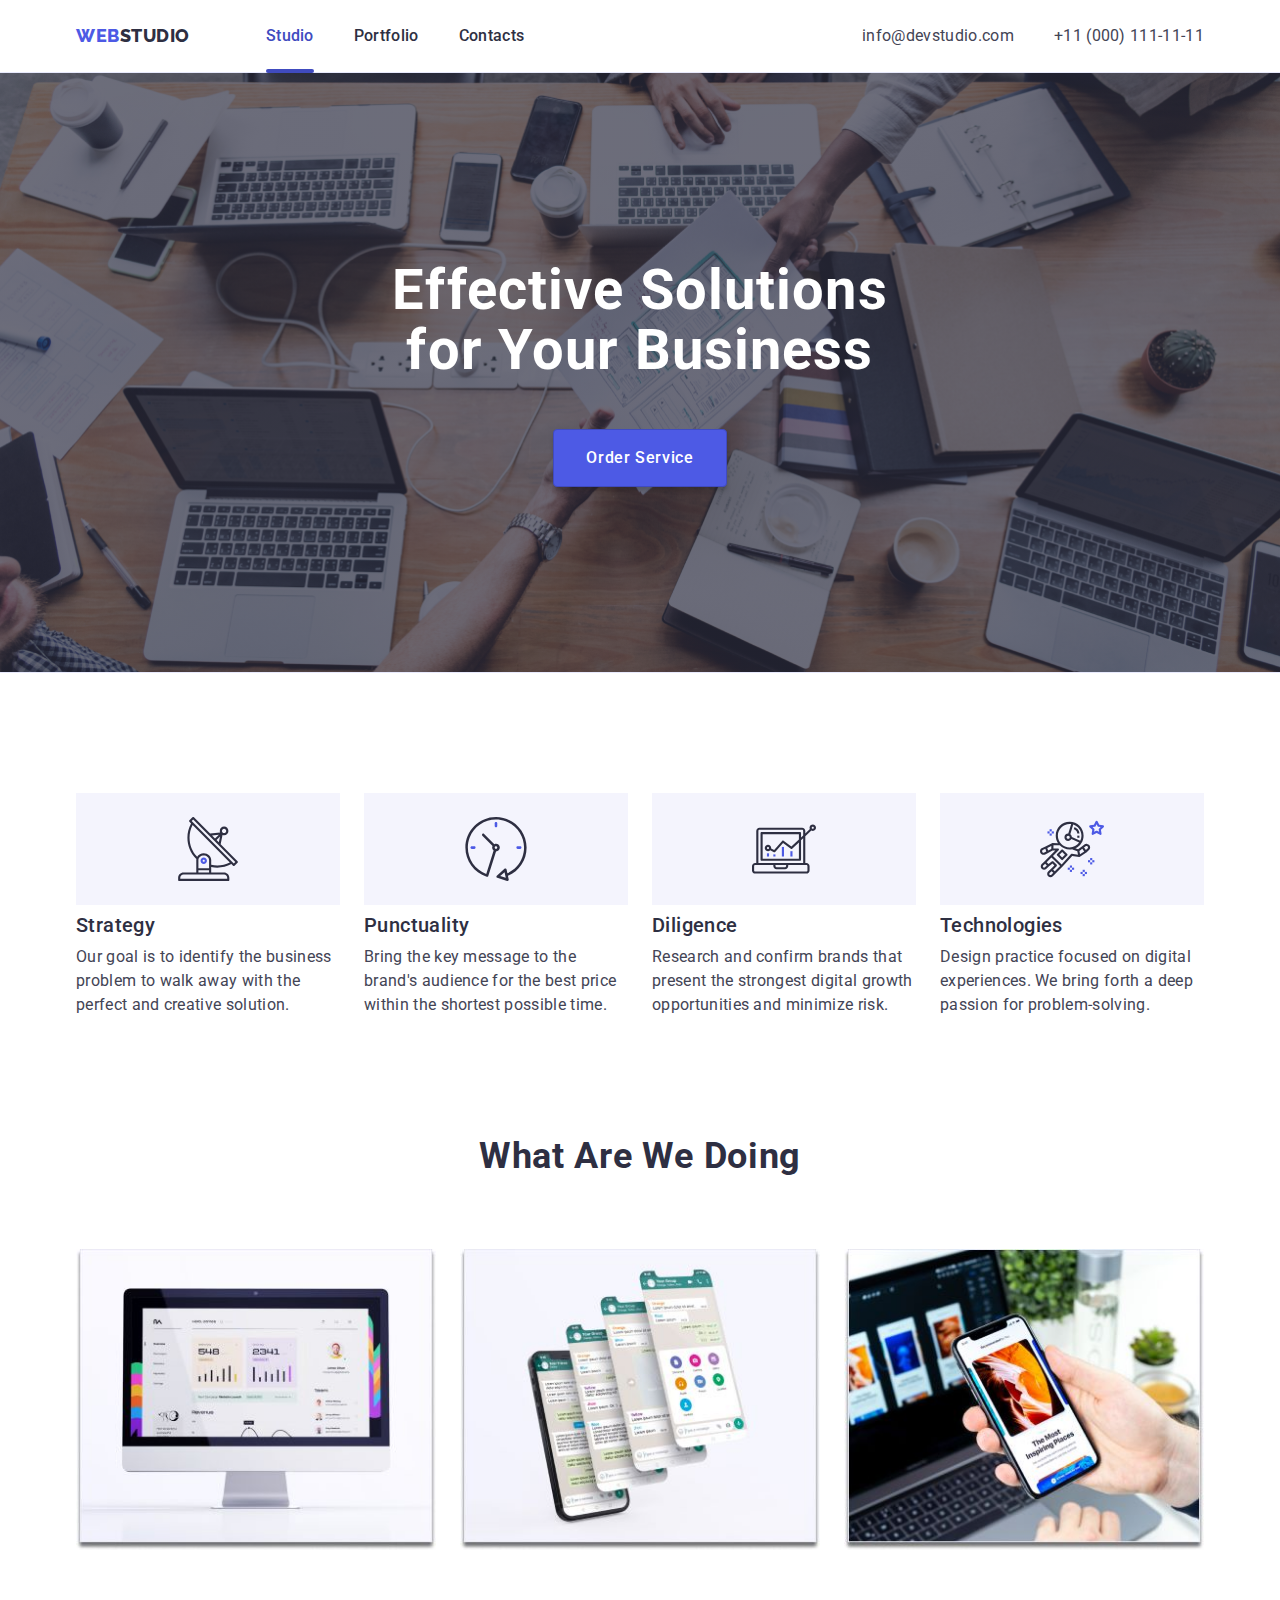
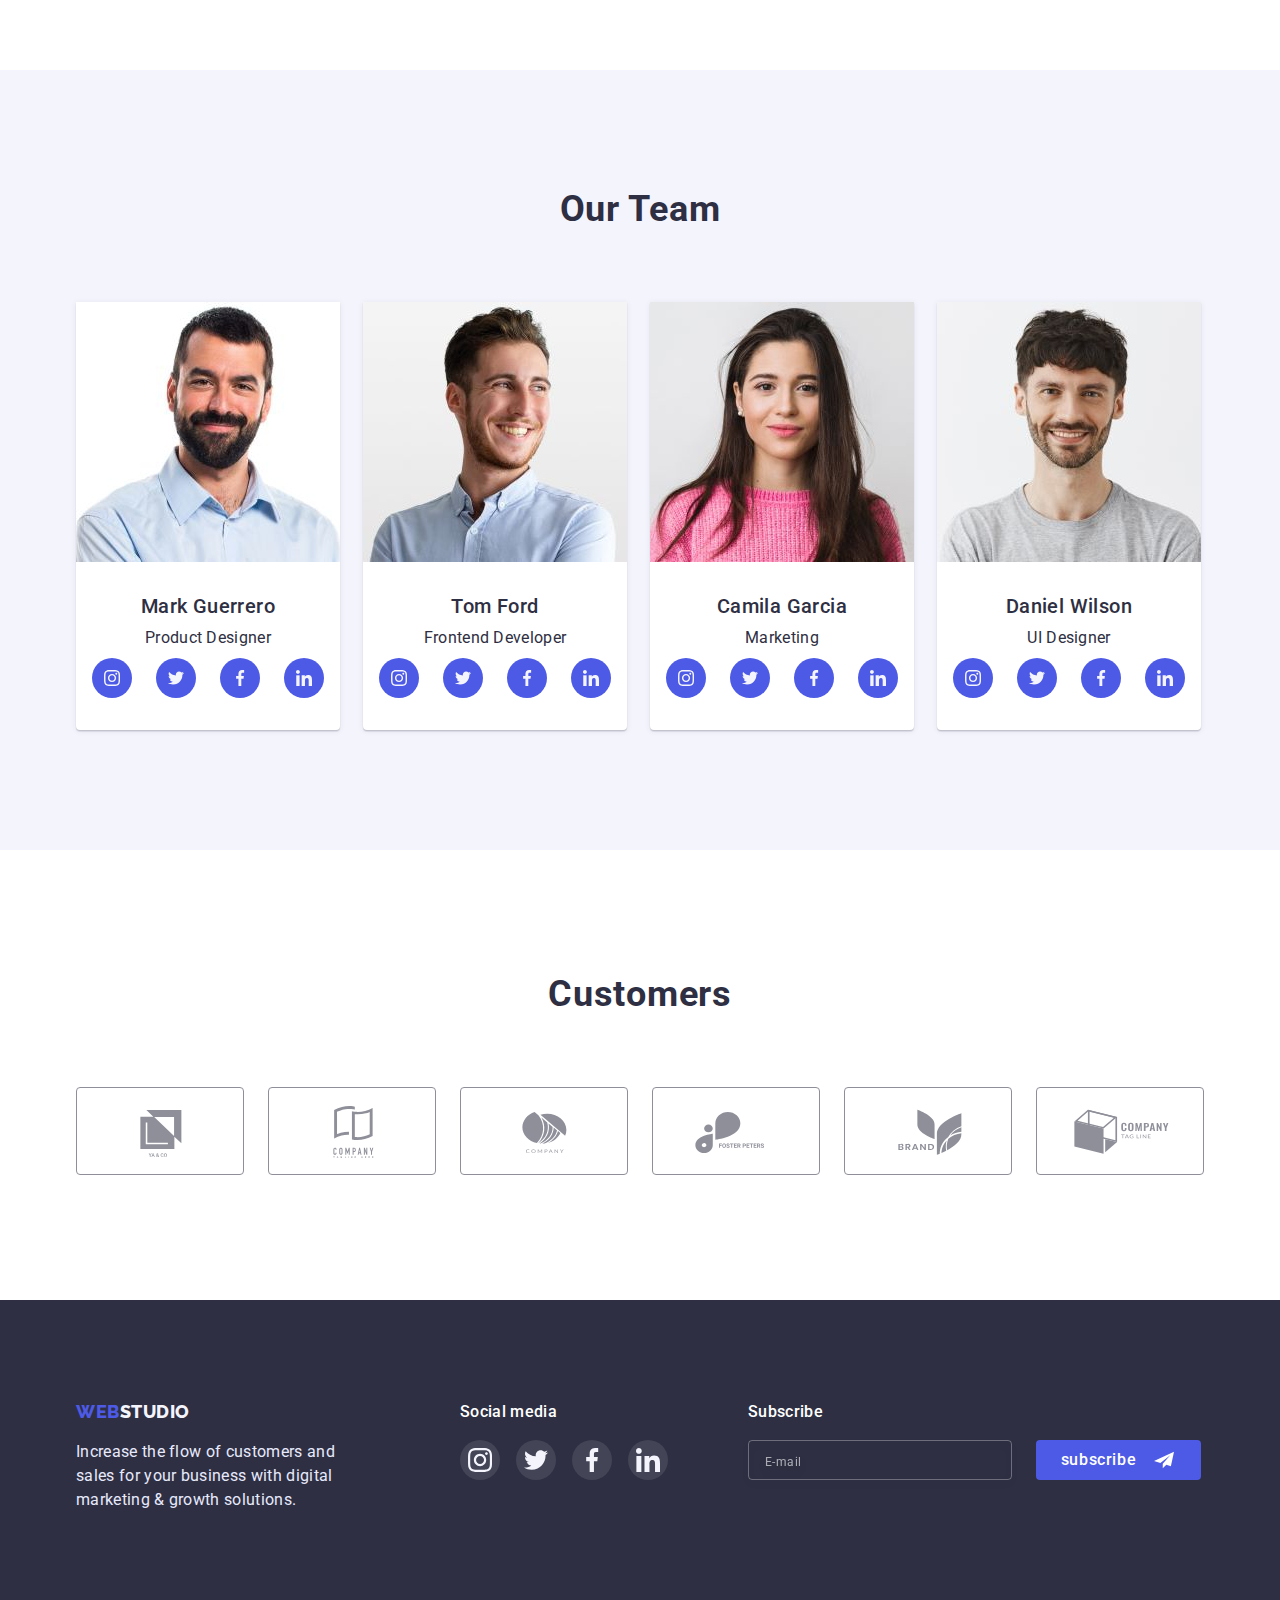
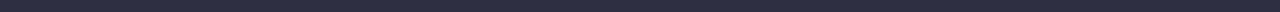
==== index.html @ 66217157 "Initial commit" ====
<!DOCTYPE html>
<html lang="en">
  <head>
    <meta charset="UTF-8" />
    <meta http-equiv="X-UA-Compatible" content="IE=edge" />
    <meta name="viewport" content="width=device-width, initial-scale=1.0" />
    <title>homework3</title>
    <link
      rel="stylesheet"
      href="https://cdn.jsdelivr.net/npm/modern-normalize@1.1.0/modern-normalize.min.css"
    />
    <link rel="preconnect" href="https://fonts.googleapis.com" />
    <link rel="preconnect" href="https://fonts.gstatic.com" crossorigin />
    <link
      href="https://fonts.googleapis.com/css2?family=Raleway:wght@800&family=Roboto:wght@400;500;700;900&display=swap"
      rel="stylesheet"
    />
    <link rel="stylesheet" href="./css/styles.css" />
  </head>
  <body>
    <!-- шапка сторінки  -->
    <header class="header-top">
      <div class="conteiner header-one-conteiner">
        <nav class="heder-navigation">
          <a class="logo logo-light-theme link" href="./index.html"
            ><span class="logotipe">web</span>Studio</a
          >
          <ul class="menu-list list">
            <li class="menu-item">
              <a class="menu-link current link" href="./index.html">Studio</a>
            </li>
            <li class="menu-item">
              <a class="menu-link link" href="./portfolio.html">Portfolio</a>
            </li>
            <li class="menu-item">
              <a class="menu-link link" href="">Contacts</a>
            </li>
          </ul>
        </nav>
        <address class="menu-address">
          <ul class="menu-list-address list">
            <li class="menu-item-address">
              <a class="address-mail link" href="mailto:info@devstudio.com"
                >info@devstudio.com</a
              >
            </li>
            <li class="menu-item-address">
              <a class="address-tel link" href="tel:+110001111111"
                >+11 (000) 111-11-11</a
              >
            </li>
          </ul>
        </address>
      </div>
    </header>

    <main>
      <!-- секция герой -->
      <section class="hero">
        <div class="conteiner">
          <h1 class="title-hero">Effective Solutions for Your Business</h1>
          <button class="hero-btn" type="button" data-modal-open>
            Order Service
          </button>
        </div>
      </section>
      <!-- секция2 -->
      <section class="section-two">
        <div class="conteiner">
          <h2 class="strategy-title">Our Strategy</h2>
          <ul class="menu-list-strategy list">
            <li class="item-strategy">
              <div class="strategy-list-div">
                <svg class="strategy-icon" width="64" height="64">
                  <use
                    class="icon-link"
                    href="./Images/icons.svg#icon-Grou01"
                  ></use>
                </svg>
              </div>

              <h3 class="subtitle">Strategy</h3>
              <p class="strategy-text link">
                Our goal is to identify the business problem to walk away with
                the perfect and creative solution.
              </p>
            </li>

            <li class="item-strategy">
              <div class="strategy-list-div">
                <svg class="strategy-icon" width="64" height="64">
                  <use
                    class="icon-link"
                    href="./Images/icons.svg#icon-clock02"
                  ></use>
                </svg>
              </div>
              <h3 class="subtitle">Punctuality</h3>
              <p class="strategy-text link">
                Bring the key message to the brand's audience for the best price
                within the shortest possible time.
              </p>
            </li>

            <li class="item-strategy">
              <div class="strategy-list-div">
                <svg class="strategy-icon" width="64" height="64">
                  <use
                    class="icon-link"
                    href="./Images/icons.svg#icon-diagram02"
                  ></use>
                </svg>
              </div>
              <h3 class="subtitle">Diligence</h3>
              <p class="strategy-text link">
                Research and confirm brands that present the strongest digital
                growth opportunities and minimize risk.
              </p>
            </li>

            <li class="item-strategy">
              <div class="strategy-list-div">
                <svg class="strategy-icon" width="64" height="64">
                  <use
                    class="icon-link"
                    href="./Images/icons.svg#icon-astronaut02"
                  ></use>
                </svg>
              </div>
              <h3 class="subtitle">Technologies</h3>
              <p class="strategy-text link">
                Design practice focused on digital experiences. We bring forth a
                deep passion for problem-solving.
              </p>
            </li>
          </ul>
        </div>
      </section>
      <!-- секция3 -->
      <section class="section-service">
        <div class="conteiner">
          <h2 class="section-title">What are we doing</h2>
          <ul class="menu-list-doing list">
            <li class="menu-item-doing">
              <img
                src="./Images/images/hw-01/monitor.jpg"
                alt="monitor"
                width="360"
              />
            </li>
            <li class="menu-item-doing">
              <img
                src="./Images/images/hw-01/phone.jpg"
                alt="smartfon"
                width="360"
              />
            </li>
            <li class="menu-item-doing">
              <img
                src="./Images/images/hw-01/monitor-and-hand.jpg"
                alt="noyttelefon"
                width="360"
              />
            </li>
          </ul>
        </div>
      </section>
      <!-- секция4 -->
      <section class="section-team">
        <div class="conteiner">
          <h2 class="secondary-title-team">Our Team</h2>
          <ul class="menu-list-team list">
            <li class="menu-item-team card link">
              <img
                class="photo"
                src="./Images/images/hw-01/Mark-Guerrero.jpg"
                alt="mark"
                width="264"
                height="260"
              />
              <div class="menu-item-team-div">
                <h3 class="photo-name">Mark Guerrero</h3>
                <p class="profile">Product Designer</p>
                <ul class="profile-list list">
                  <li class="profile-list-item">
                    <a class="profile-list-link link" href="">
                      <svg class="profile-list-icon" width="16" height="16">
                        <use href="./Images/icons.svg#icon-instagram-2"></use>
                      </svg>
                    </a>
                  </li>

                  <li class="profile-list-item">
                    <a class="profile-list-link link" href="">
                      <svg class="profile-list-icon" width="16" height="16">
                        <use href="./Images/icons.svg#icon-twitter-1"></use>
                      </svg>
                    </a>
                  </li>

                  <li class="profile-list-item">
                    <a class="profile-list-link link" href="">
                      <svg class="profile-list-icon" width="16" height="16">
                        <use href="./Images/icons.svg#icon-facebook-1"></use>
                      </svg>
                    </a>
                  </li>

                  <li class="profile-list-item">
                    <a class="profile-list-link link" href="">
                      <svg class="profile-list-icon" width="16" height="16">
                        <use href="./Images/icons.svg#icon-linkedin-1"></use>
                      </svg>
                    </a>
                  </li>
                </ul>
              </div>
            </li>

            <li class="menu-item-team card link">
              <img
                class="photo"
                src="./Images/images/hw-01/Tom-Ford.jpg"
                alt="tom"
                width="264"
                height="260"
              />
              <div class="menu-item-team-div">
                <h3 class="photo-name">Tom Ford</h3>
                <p class="profile">Frontend Developer</p>
                <ul class="profile-list list">
                  <li class="profile-list-item">
                    <a class="profile-list-link link" href="">
                      <svg class="profile-list-icon" width="16" height="16">
                        <use href="./Images/icons.svg#icon-instagram-2"></use>
                      </svg>
                    </a>
                  </li>

                  <li class="profile-list-item">
                    <a class="profile-list-link link" href="">
                      <svg class="profile-list-icon" width="16" height="16">
                        <use href="./Images/icons.svg#icon-twitter-1"></use>
                      </svg>
                    </a>
                  </li>

                  <li class="profile-list-item">
                    <a class="profile-list-link link" href="">
                      <svg class="profile-list-icon" width="16" height="16">
                        <use href="./Images/icons.svg#icon-facebook-1"></use>
                      </svg>
                    </a>
                  </li>

                  <li class="profile-list-item">
                    <a class="profile-list-link link" href="">
                      <svg class="profile-list-icon" width="16" height="16">
                        <use href="./Images/icons.svg#icon-linkedin-1"></use>
                      </svg>
                    </a>
                  </li>
                </ul>
              </div>
            </li>

            <li class="menu-item-team card link">
              <img
                class="photo"
                src="./Images/images/hw-01/Camila-Garcia.jpg"
                alt="camila"
                width="264"
                height="260"
              />
              <div class="menu-item-team-div">
                <h3 class="photo-name">Camila Garcia</h3>
                <p class="profile">Marketing</p>
                <ul class="profile-list list">
                  <li class="profile-list-item">
                    <a class="profile-list-link link" href="">
                      <svg class="profile-list-icon" width="16" height="16">
                        <use href="./Images/icons.svg#icon-instagram-2"></use>
                      </svg>
                    </a>
                  </li>

                  <li class="profile-list-item">
                    <a class="profile-list-link link" href="">
                      <svg class="profile-list-icon" width="16" height="16">
                        <use href="./Images/icons.svg#icon-twitter-1"></use>
                      </svg>
                    </a>
                  </li>

                  <li class="profile-list-item">
                    <a class="profile-list-link link" href="">
                      <svg class="profile-list-icon" width="16" height="16">
                        <use href="./Images/icons.svg#icon-facebook-1"></use>
                      </svg>
                    </a>
                  </li>

                  <li class="profile-list-item">
                    <a class="profile-list-link link" href="">
                      <svg class="profile-list-icon" width="16" height="16">
                        <use href="./Images/icons.svg#icon-linkedin-1"></use>
                      </svg>
                    </a>
                  </li>
                </ul>
              </div>
            </li>

            <li class="menu-item-team card link">
              <img
                class="photo"
                src="./Images/images/hw-01/Daniel-Wilson.jpg"
                alt="daniel"
                width="264"
                height="260"
              />
              <div class="menu-item-team-div">
                <h3 class="photo-name">Daniel Wilson</h3>
                <p class="profile">UI Designer</p>
                <ul class="profile-list list">
                  <li class="profile-list-item">
                    <a class="profile-list-link link" href="">
                      <svg class="profile-list-icon" width="16" height="16">
                        <use href="./Images/icons.svg#icon-instagram-2"></use>
                      </svg>
                    </a>
                  </li>

                  <li class="profile-list-item">
                    <a class="profile-list-link link" href="">
                      <svg class="profile-list-icon" width="16" height="16">
                        <use href="./Images/icons.svg#icon-twitter-1"></use>
                      </svg>
                    </a>
                  </li>

                  <li class="profile-list-item">
                    <a class="profile-list-link link" href="">
                      <svg class="profile-list-icon" width="16" height="16">
                        <use href="./Images/icons.svg#icon-facebook-1"></use>
                      </svg>
                    </a>
                  </li>

                  <li class="profile-list-item">
                    <a class="profile-list-link link" href="">
                      <svg class="profile-list-icon" width="16" height="16">
                        <use href="./Images/icons.svg#icon-linkedin-1"></use>
                      </svg>
                    </a>
                  </li>
                </ul>
              </div>
            </li>
          </ul>
        </div>
      </section>
      <!-- section5 -->
      <section class="section-card">
        <div class="conteiner">
          <h2 class="card-title">Customers</h2>
          <ul class="card-list list">
            <li class="card-item">
              <a class="card-link link" href="">
                <svg class="klient-card-link" width="104" height="56">
                  <use href="./Images/icons.svg#icon-logo1"></use>
                </svg>
              </a>
            </li>

            <li class="card-item">
              <a class="card-link link" href="">
                <svg class="klient-card-link" width="104" height="56">
                  <use href="./Images/icons.svg#icon-Logo2"></use>
                </svg>
              </a>
            </li>

            <li class="card-item">
              <a class="card-link link" href="">
                <svg class="klient-card-link" width="104" height="56">
                  <use href="./Images/icons.svg#icon-Logo3"></use>
                </svg>
              </a>
            </li>

            <li class="card-item">
              <a class="card-link link" href="">
                <svg class="klient-card-link" width="104" height="56">
                  <use href="./Images/icons.svg#icon-Logo4"></use>
                </svg>
              </a>
            </li>

            <li class="card-item">
              <a class="card-link link" href="">
                <svg class="klient-card-link" width="104" height="56">
                  <use href="./Images/icons.svg#icon-Logo5"></use>
                </svg>
              </a>
            </li>

            <li class="card-item">
              <a class="card-link link" href="">
                <svg class="klient-card-link" width="104" height="56">
                  <use href="./Images/icons.svg#icon-Logo6"></use>
                </svg>
              </a>
            </li>
          </ul>
        </div>
      </section>
    </main>

    <!-- footer  -->

    <footer class="footer-top">
      <div class="conteiner">
        <div class="footer-menu">
          <div class="footer-logo">
            <a class="logo-f logo-dark-theme link" href="./index.html"
              ><span class="logotipe">web</span>Studio</a
            >
            <p class="footer-text">
              Increase the flow of customers and sales for your business with
              digital marketing & growth solutions.
            </p>
          </div>

          <div class="social-footer">
            <p class="footer-title-text">Social media</p>

            <ul class="footer-list list">
              <li class="footer-list-item">
                <a class="footer-list-link link" href="">
                  <svg class="footer-list-icon" width="24" height="24">
                    <use href="./Images/icons.svg#icon-instagram-2"></use>
                  </svg>
                </a>
              </li>

              <li class="footer-list-item">
                <a class="footer-list-link link" href="">
                  <svg class="footer-list-icon" width="24" height="24">
                    <use href="./Images/icons.svg#icon-twitter-1"></use>
                  </svg>
                </a>
              </li>

              <li class="footer-list-item">
                <a class="footer-list-link link" href="">
                  <svg class="footer-list-icon" width="24" height="24">
                    <use href="./Images/icons.svg#icon-facebook-1"></use>
                  </svg>
                </a>
              </li>

              <li class="footer-list-item">
                <a class="footer-list-link link" href="">
                  <svg class="footer-list-icon" width="24" height="24">
                    <use href="./Images/icons.svg#icon-linkedin-1"></use>
                  </svg>
                </a>
              </li>
            </ul>
          </div>

          <div class="subscribe">
            <p class="subscribe-text">Subscribe</p>

            <form class="footer-form">
              <label class="modal-form-field-footer">
                <input
                  type="text"
                  name="E-mail"
                  class="modal-form-input-footer"
                  required
                  pattern="[a-zA-Z]+"
                  minlength="2"
                  placeholder="E-mail"
                />
              </label>
              <button type="submit" class="subscribe-btn">
                subscribe<span class="modal-form-icon-telegram">
                  <svg class="icon-footer-subscribe" width="24" height="20">
                    <use href="./Images/icons.svg#icon-telegrame"></use>
                  </svg>
                </span>
              </button>
            </form>
          </div>
        </div>
      </div>
    </footer>

    <!-- modal-element  -->

    <div class="backdrop is-hidden" data-modal>
      <div class="modal">
        <button type="button" class="modal-close-btn" data-modal-close>
          <svg class="modal-close-btn-icon" width="8" height="8">
            <use href="./Images/icons.svg#icon-close_24px"></use>
          </svg>
        </button>
        <p class="modal-text-p">
          Leave your contacts and we will call you back
        </p>

        <!-- input  -->

        <form class="modal-form">
          <label class="modal-form-field">
            <span class="modal-span">Name</span>
            <span class="modal-form-input-wrapper">
              <input
                type="text"
                name="user-name"
                class="modal-form-input"
                required
                pattern="[a-zA-Z]+"
                minlength="2"
              />
              <span class="modal-form-icon">
                <svg class="" width="18" height="18">
                  <use href="./Images/icons.svg#icon-one-man"></use>
                </svg>
              </span>
            </span>
          </label>

          <label class="modal-form-field">
            <span class="modal-span">Phone</span>
            <span class="modal-form-input-wrapper">
              <input
                type="tel"
                name="user-phone"
                class="modal-form-input"
                required
                pattern="[0-9]{3}-[0-9]{3}-[0-9]{2}-[0-9]{2}"
                title="xxx-xxx-xx-xx"
              />
              <span class="modal-form-icon-phone">
                <svg class="" width="18" height="24">
                  <use href="./Images/icons.svg#icon-phone"></use>
                </svg>
              </span>
            </span>
          </label>

          <label class="modal-form-field">
            <span class="modal-span">Email</span>
            <span class="modal-form-input-wrapper">
              <input
                type="email"
                class="modal-form-input"
                name="user-mail"
                required
              />
              <span class="modal-form-icon-mail">
                <svg class="" width="18" height="24">
                  <use href="./Images/icons.svg#icon-mail"></use>
                </svg>
              </span>
            </span>
          </label>

          <label class="modal-form-field">
            <span class="modal-span">Comment</span>
            <textarea
              class="modal-message"
              name="user-comment"
              placeholder="Text input"
            ></textarea>
          </label>

          <input
            type="checkbox"
            class="modal-form-check visually-hidden"
            name="user-policy"
            id="user-policy"
          />
          <label class="modal-form-check-desk" for="user-policy"
            >I accept the terms and conditions of the&nbsp;<a
              class="modal-a"
              href="./"
              >Privacy Policy</a
            ></label
          >
          <button type="submit" class="modal-submit-btn">Send</button>
        </form>
      </div>
    </div>
    <script src="./js/modal.js"></script>
  </body>
</html>
---- css/styles.css ----
.link {
    text-decoration: none;
}

ul {
    margin-top: 0;
    margin-right: 0;
    padding-left: 0;
}

img {
    display: block;

}

button {
    cursor: pointer;
}

h1,
h2,
h3,
h4,
p {
    margin-top: 0;
    margin-bottom: 0;
}

:root {
    --navy-color: #404BBF;
    --text-fon-color: #2E2F42;
    --fon-color: #F4F4FD;
    --fon-title: #FFFFFF;
    --color-top: #434455;
    --color-back: #E5E5E5;
    --color-header: #E7E9FC;
    --color-logo: #4D5AE5;
    --color-vector: #8E8F99;
    --color-footer-icon: #31D0AA;
    --transition-duration: 250ms;
    --transition-function: cubic-bezier(0.4, 0, 0.2, 1);



}

.list {
    list-style: none;
}

body {
    font-family: 'Roboto',
        sans-serif;
    color: var(--color-top);
    

}

.conteiner {
    width: 1158px;
    padding-left: 15px;
    padding-right: 15px;
    margin-left: auto;
    margin-right: auto;
    align-items: center;

}

.visually-hidden {
    position: absolute;
    width: 1px;
    height: 1px;
    margin: -1px;
    padding: 0;
    overflow: hidden;
    border: 0;
    clip: rect(0 0 0 0);
}

/* шапка */
.header-top {
    background: var(--fon-title);
    border-bottom: 1px solid var(--color-header);
}

.header-one-conteiner {
    display: flex;
   

}

.heder-navigation .menu-link {
    display: block;
    padding-top: 24px;
    padding-bottom: 24px;
}

.heder-navigation {
    display: flex;

}

.logo {
    font-family: 'Raleway',
        sans-serif;
    font-weight: 800;
    font-size: 18px;
    line-height: 1.33;
    letter-spacing: 0.03em;
    text-transform: uppercase;

    margin-right: 76px;
    padding-top: 24px;
    padding-bottom: 24px;


}

.logo-light-theme {
    color: var(--text-fon-color);
}

.logo-dark-theme {
    color: var(--fon-color);
}

.logotipe {
    color: var(--color-logo);
}

.menu-list {
    display: flex;
    margin-bottom: 0;
    align-items: center;

}

.menu-list .menu-item+.menu-item {
    margin-left: 40px;
}


.menu-link {
    position: relative;
   
    font-weight: 500;
    font-size: 16px;
    line-height: 1.5;
    letter-spacing: 0.02em;
    color: var(--text-fon-color);
    

    transition-property: color;
    transition-duration: var(--transition-duration);
    transition-timing-function: var(--transition-function);
}

.menu-link:hover,
.menu-link:focus {
    color: var(--navy-color);
    
    }

.menu-link.current {
    color: var(--navy-color);
}   

.menu-link::after {
    content:"";
    position: absolute;
    left: 0;
    bottom: -1px;
    display: block;
    width: 100%;
    height: 4px;
    background-color: var(--navy-color);
    border-radius: 2px;
    pointer-events: none;

    opacity: 0;
    transition: opascity 250ms var(--transition-function);
}

.menu-link.current::after {
    opacity: 1;
    
}  

 .current::after {
    content: "";
        position: absolute;
        left: 0;
        bottom: -1px;
        display: block;
        width: 100%;
        height: 4px;
        background-color: var(--navy-color);
        border-radius: 2px;
      
} 



.menu-address {
    font-style: normal;
    color: var(--color-top);
    margin-left: auto;


}

.menu-list-address .menu-item-address+.menu-item-address {
    margin-left: 40px;
}

.menu-list-address {
    display: flex;
    align-items: center;
    margin-bottom: 0;

}

.menu-item-address {
    font-size: 16px;
    line-height: 1.5;
    letter-spacing: 0.02em;
    justify-content: end;

}

.address-mail {
    font-size: 16px;
    line-height: 1.5;
    letter-spacing: 0.02em;
    color: var(--color-top);

    transition-property: color;
        transition-duration: var(--transition-duration);
        transition-timing-function: var(--transition-function);

}

.address-mail:hover,
.address-mail:focus {
    color: var(--navy-color);
   
    }


.menu-address .address-mail {
    display: block;
    padding-top: 24px;
    padding-bottom: 24px;
}

.address-tel {

    font-size: 16px;
    line-height: 1.5;
    letter-spacing: 0.02em;
    color: var(--color-top);

    transition-property: color;
    transition-duration: var(--transition-duration);
    transition-timing-function: var(--transition-function);
}

.menu-address .address-tel {
    display: block;
    padding-top: 24px;
    padding-bottom: 24px;
}

.address-tel:hover,
.address-tel:focus {
    color: var(--navy-color);
    
    }


/* section 1 */
.hero {
    background-color: var(--text-fon-color);
    max-width: 1440px;
    max-height: 600px;
    border-bottom: 1px solid var(--color-header);
    text-align: center;
    padding-top: 188px;
    padding-bottom: 188px;
    margin-left: auto;
    margin-right: auto;
    flex-grow: 1;
    background-image: linear-gradient(rgba(46, 47, 66, 0.7), rgba(46, 47, 66, 0.7)), 
    url(../Images/images/hw-04/backgr.jpg);
    background-size: cover;
    background-position: center;
    background-repeat: no-repeat;
    




}

.title-hero {
    font-size: 56px;
    line-height: 1.07;
    letter-spacing: 0.02em;
    color: var(--fon-title);
    max-width: 496px;
    margin-left: auto;
    margin-right: auto;




}

.hero-btn {
    font-family: 'Roboto',
        sans-serif;
    font-weight: 500;
    font-size: 16px;
    line-height: 1.5;
    letter-spacing: 0.04em;
    color: var(--fon-title);
    background: var(--color-logo);
    padding: 16px 32px;
    margin-top: 48px;
   
    border-radius: 4px;
    border: 1px solid var(--navy-color);
    box-shadow: 0px 4px 4px rgba(0, 0, 0, 0.15);

    transition-property: background-color;
    transition-duration: var(--transition-duration);
    transition-timing-function: var(--transition-function);
}


.hero-btn:hover,
.hero-btn:focus {
    background-color: var(--navy-color);
   
    }


/* section 2     */

.section-two {
    padding-top: 120px;
    padding-bottom: 120px;

}

.strategy-title {
    display: none;
}

.menu-list-strategy {
    display: flex;
    column-gap: 24px;
    margin-bottom: 0;
}

.item-strategy {
    padding: 0px;
    width: 264px;
}

.strategy-list-div {
    display: flex;
    justify-content: center;
    align-items: center;
    
    width: 264px;
    height: 112px;
    background-color: var(--fon-color);

}


.subtitle {
    font-weight: 500;
    font-size: 20px;
    line-height: 1.2;
    letter-spacing: 0.02em;
    color: var(--text-fon-color);
    margin-bottom: 8px;
    margin-top: 8px;

}

.strategy-text {
    font-size: 16px;
    line-height: 1.5;
    letter-spacing: 0.02em;

}

/* section 3 */
.section-service {
    padding-bottom: 120px;
}

.section-title {
    font-size: 36px;
    line-height: 1.11;
    text-align: center;
    letter-spacing: 0.02em;
    text-transform: capitalize;
    color: var(--text-fon-color);
    height: 40px;
    margin-bottom: 72px;
}

.menu-list-doing {
    display: flex;
    flex-wrap: wrap;
    column-gap: 24px;
    margin-bottom: 0;
}

.menu-item-doing {
    flex-basis: calc((100% - 48px) / 3);
}

/* section 4 */


.section-team {
    background: var(--fon-color);
    padding-top: 120px;
    padding-bottom: 120px;
}



.secondary-title-team {
    font-size: 36px;
    line-height: 1.11;
    text-align: center;
    letter-spacing: 0.02em;
    text-transform: capitalize;
    color: var(--text-fon-color);
    margin-bottom: 72px;

}


.menu-list-team {
    display: flex;
    flex-wrap: wrap;
    column-gap: 24px;
    margin-bottom: 0;
}

.menu-item-team {
    background-color: var(--fon-title);
    box-shadow: 0px 1px 6px rgba(46, 47, 66, 0.08), 0px 1px 1px rgba(46, 47, 66, 0.16), 0px 2px 1px rgba(46, 47, 66, 0.08);
    border-radius: 0px 0px 4px 4px;
    flex-basis: calc((100% - 72px) / 4);
}

.card {
    background: var(--fon-title);
    box-shadow: 0px 1px 6px rgba(46, 47, 66, 0.08), 0px 1px 1px rgba(46, 47, 66, 0.16), 0px 2px 1px rgba(46, 47, 66, 0.08);
    border-radius: 0px 0px 4px 4px;
    color: var(--text-fon-color);

}

.photo {
    mix-blend-mode: normal;
    ;

}


.menu-item-team-div {
    padding-top: 32px;
    padding-left: 16px;
    padding-bottom: 32px;
    padding-right: 16px;
    flex-direction: column;
    justify-content: center;
    align-items: center;

}

.photo-name {
    font-weight: 500;
    font-size: 20px;
    line-height: 1.2;
    letter-spacing: 0.02em;
    color: var(--text-fon-color);
    margin-bottom: 8px;
    text-align: center;

}

.profile {
    font-size: 16px;
    line-height: 1.5;
    letter-spacing: 0.02em;
    text-align: center;
    color: var(--text-fon-color);
    margin-bottom: 8px;

}

.profile-list {
    display: flex;
    justify-content: center;
    gap: 24px;
   
}

.profile-list-item {
    justify-content: center;
}

.profile-list-link {
    display: flex;
    justify-content: center;
    align-items: center;
    
        width: 40px;
        height: 40px;
        border-radius: 50%;
        background-color: var(--color-logo);

        transition-property: background-color;
        transition-duration: var(--transition-duration);
        transition-timing-function: var(--transition-function);

}

.profile-list-link:hover,
.profile-list-link:focus {
   
    background-color: var(--navy-color);
    
    }

.profile-list-icon {
    fill: var(--fon-title);
}

/* section 5  */

.section-card {
    padding-top: 125px;
    padding-bottom: 125px;

}

.card-title {
        margin-bottom: 72px;

        font-size: 36px;
        line-height: 1.11;
        text-align: center;
        letter-spacing: 0.02em;
        text-transform: capitalize;
        color: var(--text-fon-color);
}


.card-list {
    display: flex;
    margin-bottom: 0;

   
}

.card-list .card-item+.card-item {
    margin-left: 24px;
    margin-bottom: 0;
}

.card-item {
    width: 168px;
    height: 88px;
}



.card-link {
    display: flex;
    border: 1px solid var(--color-vector);
    border-radius: 4px;
    justify-content: center;
    align-items: center;
    width: 100%;
    height: 100%;

    transition-property: border-color;
    transition-duration: var(--transition-duration);
    transition-timing-function: var(--transition-function);
  

   
}

.card-link:hover,
.card-link:focus {
    outline: none;
    border-color: var(--navy-color);
    
}


.klient-card-link {
    fill: var(--color-vector) ;

    transition-property: fill;
    transition-duration: var(--transition-duration);
    transition-timing-function: var(--transition-function);
}

.card-link:is(:hover, :focus) .klient-card-link{
    fill: var(--navy-color);
    
    }






/* footer  */


.footer-top {
    background: var(--text-fon-color);
    padding-top: 100px;
    padding-bottom: 100px;
}

.footer-menu {
    display: flex;
}

.footer-logo {
    display: block;
    width: 264px;
    margin-right: 120px;

}

.logo-f {
    font-family: 'Raleway',
        sans-serif;
    font-weight: 800;
    font-size: 18px;
    line-height: 1.33;
    letter-spacing: 0.03em;
    text-transform: uppercase;
    margin-bottom: 16px;


}

.footer-text {
    font-size: 16px;
    line-height: 1.5;
    letter-spacing: 0.02em;
    color: var(--color-header);
    margin-top: 16px;

}

.social-footer {
  align-items: baseline;

}


.footer-title-text {
    margin-bottom: 16px;
    color: var(--fon-title);
    font-family: inherit;
        font-weight: 500;
        font-size: 16px;
        line-height: 1.5;
        letter-spacing: 0.02em;
}

.footer-list-link:hover,
.footer-list-link:focus {
    background-color: var(--color-footer-icon);
    
    }




.footer-list {
    display: flex;
    margin-bottom: 0;

}


.footer-list .footer-list-item + .footer-list-item {
    margin-left: 16px;
}

.footer-list-link {
    display: flex;
        justify-content: center;
        align-items: center;
        flex-direction: row;
        background-color: rgba(255, 255, 255, 0.1);
    
        width: 40px;
        height: 40px;
        border-radius: 50%;

        transition-property: background-color;
        transition-duration: var(--transition-duration);
        transition-timing-function: var(--transition-function);
}

.subscribe {
margin-left: 80px;
}

.subscribe-text {
font-family: inherit;
    font-weight: 500;
    font-size: 16px;
    line-height: 1.5;
    letter-spacing: 0.02em;
    color: var(--fon-title);
    margin-bottom: 16px;
}

.footer-form {
    display: flex;
    gap: 24px;
}

.modal-form-input-footer {
    width: 264px;
    height: 40px;
    border: 1px solid rgba(255, 255, 255, 0.3);
    filter: drop-shadow(0px 4px 4px rgba(0, 0, 0, 0.15));
    border-radius: 4px;
    background-color: transparent;
    padding-left: 16px;
    color: var(--fon-title);

}

.modal-form-input-footer:is( :hover, :focus) {
    border-color: var(--color-logo);
}

.modal-form-input-footer::placeholder {
    font-family: inherit;
        font-size: 12px;
        line-height: 2;
        display: flex;
        align-items: center;
        letter-spacing: 0.04em;
        color: rgba(255, 255, 255, 0.6);

}

.subscribe-btn {
    font-family: inherit;
        font-weight: 500;
        font-size: 16px;
        line-height: 1.5;
        width: 165px;
        height: 40px;
        display: flex;
        align-items: center;
        text-align: center;
        justify-content: center;
        letter-spacing: 0.04em;
        color: #FFFFFF;

        background-color: var(--color-logo);
        border-radius: 4px;
        border-color: transparent;
        padding-top: 8px;
        padding-right: 24px;
        padding-bottom: 8px;
        padding-left: 24px;
        gap: 16px;
        

                transition-property: background-color;
                transition-duration: var(--transition-duration);
                transition-timing-function: var(--transition-function);
}

.subscribe-btn:is(:hover, :focus) {
       background-color: var(--navy-color);

}


.icon-footer-subscribe {
    fill: var(--fon-title);
 
}

.modal-form-icon-telegram {
    display: flex;
    justify-content: center;
    align-items: center;
}

/* ==========/* modal  =================== */


.backdrop {
    position: fixed;
    top: 0;
    left: 0;
    z-index: 1000;
    width: 100%;
    height: 100%;
    background-color: rgba(46, 47, 66, 0.4);

  
    
    transition-property: opacity,visibility;
    transition-duration: var(--transition-duration);
    transition-timing-function: var(--transition-function);
}

.backdrop.is-hidden {
    opacity: 0;
    visibility: hidden;
    pointer-events: none;
}

.backdrop.is-hidden .modal{
    transform: translate(-50%, -50%) scale(0)
 
}

.modal {
    position: absolute;
    width: 408px;
    min-height: 576px;
    top: 50%;
    left: 50%;
    transform: translate(-50%, -50%) scale(1);

    padding-top: 72px;
        padding-left: 24px;
        padding-bottom: 24px;
        padding-right: 24px;

    background-color: #FCFCFC;
    box-shadow: 0px 1px 1px rgba(0, 0, 0, 0.14), 0px 1px 3px rgba(0, 0, 0, 0.12), 0px 2px 1px rgba(0, 0, 0, 0.2);
    border-radius: 4px;
   

    transition-property: transform;
    transition-duration: var(--transition-duration);
    transition-timing-function: var(--transition-function);
}


.modal-close-btn {
    position: absolute;
    top: 24px;
    right: 24px;
    display: flex;
    justify-content: center;
    align-items: center;
    width: 24px;
    height: 24px;
    border-radius: 50%;
    
    background-color: var(--color-header);
    border: 1px solid rgba(0, 0, 0, 0.1);
    padding: 0;

    transition-property: background-color;
    transition-duration: var(--transition-duration);
    transition-timing-function: var(--transition-function);
}

.modal-close-btn:hover, 
.modal-close-btn:focus{
    background-color: var(--navy-color);
   
}

.modal-close-btn-icon {
    transition-property: fill;
    transition-duration: var(--transition-duration);
    transition-timing-function: var(--transition-function);
}

.modal-close-btn:hover,
.modal-close-btn:focus .modal-close-btn-icon {
    fill: var(--fon-title);
}


/*===========================modal-form ======================= */
.modal-form {
 
    display: flex;
    flex-direction: column;
}

.modal-form .modal-form-field + .modal-form-field {
    margin-top: 8px;
}

.modal-text-p {
    font-family: inherit;
        font-weight: 500;
        font-size: 16px;
        line-height: 1.5;
        text-align: center;
        letter-spacing: 0.02em;
        color: var(--text-fon-color);
        margin-bottom: 16px;
}

.modal-form-field {
 
}



.modal-span {
    font-family: inherit;
        font-size: 12px;
        display: block;
        line-height: 1.33;
        letter-spacing: 0.04em;
        color: var(--color-vector);
        margin-bottom: 4px;
      
        
}




.modal-form-input {
    width: 100%;
    height: 40px;
    border: 1px solid rgba(33, 33, 33, 0.2);
    border-radius: 4px;
   padding-left: 38px;

    transition-property: border-color;
    transition-duration: var(--transition-duration);
    transition-timing-function: var(--transition-function);

}

.modal-form-input:focus {
    outline: none;
    border-color: var(--color-logo);

    
}



.modal-form-input-wrapper {
    display: block;
    position: relative;
}

.modal-form-icon {
    position: absolute;
    top: 50%;
    left: 0;
    transform: translate(0, -50%);
    display: flex;
    width: 22px;
    height: 24px;
    justify-content: center;
    align-items: center;
    margin-left: 16px;

        transition-property: fill;
        transition-duration: var(--transition-duration);
        transition-timing-function: var(--transition-function);

    
 }


.modal-form-input:focus + .modal-form-icon {
    fill: var(--color-logo);


 }

.modal-form-icon-phone {
    position: absolute;
    top: 50%;
    left: 0;
    transform: translate(0, -50%);
    display: flex;
    justify-content: center;
    align-items: center;
    margin-left: 16px;

        transition-property: fill;
        transition-duration: var(--transition-duration);
        transition-timing-function: var(--transition-function);


}

.modal-form-input:focus+.modal-form-icon-phone {
    fill: var(--color-logo);


}

.modal-form-icon-mail {
    position: absolute;
    top: 50%;
    left: 0;
    transform: translate(0, -50%);
    display: flex;
    justify-content: center;
    align-items: center;
    margin-left: 16px;

        transition-property: fill;
        transition-duration: var(--transition-duration);
        transition-timing-function: var(--transition-function);


}

.modal-form-input:focus+.modal-form-icon-mail {
    fill: var(--color-logo);


}

.modal-message {
    width: 100%;
    height: 120px;
    border: 1px solid rgba(33, 33, 33, 0.2);
    border-radius: 4px;
    padding-left: 16px;
    padding-right: 16px;
    padding-bottom: 8px;
    padding-top: 8px;
    resize: none;

        transition-property: border-color;
        transition-duration: var(--transition-duration);
        transition-timing-function: var(--transition-function);
}

.modal-message::placeholder {
    font-family: inherit;
        font-size: 12px;
        line-height: 1.33;
        letter-spacing: 0.04em;
        color: rgba(117, 117, 117, 0.5);
}

.modal-message:focus {
    outline: none;
    border-color: var(--color-logo);

}

.modal-form-check-desk {
    display: flex;
    align-items: center;
 
    font-family: inherit;
        font-size: 12px;
        line-height: 1.33;
        letter-spacing: 0.04em;
        color: #757575;
        margin-top: 16px;
       
}

.modal-form-check-desk::before {
    display: block;
    content: '';
    width: 16px;
    height: 16px;
    border: 1.25px solid var(--text-fon-color);
    border-radius: 2px;
    cursor: pointer;
    margin-right: 8px;

    transition-property: background-color, background-image;
    transition-duration: var(--transition-duration);
    transition-timing-function: var(--transition-function);


}


.modal-form-check {
        width: 16px;
        height: 16px;
        border: 1.25px solid var(--text-fon-color);
        border-radius: 2px;

}

.modal-form-check:checked + .modal-form-check-desk::before {
    background-color: var(--navy-color);
    background-image: url(../Images/images/hw-06/Vector-galka.svg);
    background-repeat: no-repeat;
    background-position: 50% 50%;
  

}

.modal-form-check:focus +.modal-form-check-desk::before {
    outline: 1.25px solid var(--color-logo);
    border-radius: 2px;


}

.modal-a {
    font-family: inherit;
        font-size: 12px;
        line-height: 1.33;
        letter-spacing: 0.04em;
        text-decoration-line: underline;
        color: var(--color-logo);
        outline: none;
}

.modal-submit-btn {
        font-family: inherit;
        font-weight: 500;
        font-size: 16px;
        line-height: 1.5;
        display: flex;
        align-items: center;
        text-align: center;
        letter-spacing: 0.04em;
        justify-content: center;
        color: var(--fon-title);

        padding-top: 16px;
        padding-left: 32px;
        padding-bottom: 16px;
        padding-right: 32px;

        background: var(--color-logo);
            box-shadow: 0px 4px 4px rgba(0, 0, 0, 0.15);
            border-radius: 4px;
            border-color: transparent;

            width: 169px;
            height: 56px;

            margin-left: auto;
            margin-right: auto;
            margin-top: 24px;

            transition-property: background-color;
            transition-duration: var(--transition-duration);
            transition-timing-function: var(--transition-function);
}

.modal-submit-btn:is(:hover, :focus) {
            background-color: var(--navy-color);
           
}

/* portfolio */

.section-btn-pro {
    padding-top: 96px;
    padding-bottom: 120px;
}

.strategy-title-port {
    display: none;
}

.menu-list-btn {
    display: flex;
    margin-bottom: 72px;
    justify-content: center;
    column-gap: 24px;
}


.text-btn {
    font-family: inherit;
    font-weight: 500;
    font-size: 16px;
    line-height: 1.5;
    letter-spacing: 0.04em;
    color: var(--color-logo);
    padding-top: 12px;
    padding-bottom: 12px;
    padding-right: 24px;
    padding-left: 24px;
    background: var(--fon-color);
    border: 1px solid var(--color-header);
    border-radius: 4px;

    transition-property: background-color, color, box-shadow, border-color;
    transition-duration: var(--transition-duration);
    transition-timing-function: var(--transition-function);

}

.text-btn:hover,
.text-btn:focus {
    outline: none;
    background-color: var(--navy-color);
    color: var(--fon-title);
    box-shadow: 0px 3px 1px rgba(0, 0, 0, 0.1), 0px 2px 1px rgba(0, 0, 0, 0.08), 0px 2px 2px rgba(0, 0, 0, 0.12);
    border-color: transparent;

    
    }




/* section 2 port */

.menu-list-team {
    display: flex;
    column-gap: 23px;
    row-gap: 48px;
}

.menu-item-team-port {
    flex-basis: calc((100% - 48px) / 3);
    background: var(--fon-title);
}

.card-prof:hover,
.card-prof:focus {
    outline: none;
   box-shadow: 0px 1px 6px rgba(46, 47, 66, 0.08), 0px 1px 1px rgba(46, 47, 66, 0.16), 0px 2px 1px rgba(46, 47, 66, 0.08);
  
   
}




.card-prof {
    display: block;
    color: var(--text-fon-color);

    transition-property: box-shadow;
        transition-duration: var(--transition-duration);
        transition-timing-function: var(--transition-function);

}

.card-prof-wrapper {
    position: relative;
    overflow: hidden;
}

.card-prof:is(:hover, :focus) .prof-overlay {
    outline: none;
    transform: translate(0,0);
   
}

.prof-overlay {
    position: absolute;
    top: 0;
    left: 0;
    height: 100%;
    width: 100%;

    font-size: 16px;
    line-height: 1.5;
    letter-spacing: 0.02em;
    padding-top: 40px;
    padding-left: 32px;
    padding-right: 32px;
    background-color: var(--color-logo);
    color: var(--fon-color);
   

    transform: translate(0,100%);
    transition-property: transform;
    transition-duration: var(--transition-duration);
    transition-timing-function: var(--transition-function);
   


}


.port-card {
    padding-top: 32px;
    padding-bottom: 32px;
    padding-left: 15px;
    background: var(--fon-title);
    border: 1px solid var(--color-header);
    border-top: 0;
}

.photo-name-port {
    font-weight: 500;
    font-size: 20px;
    line-height: 1.2;
    letter-spacing: 0.02em;
    color: var(--text-fon-color);
    margin-bottom: 8px;

}

.profile-port {
    font-size: 16px;
    line-height: 1.5;
    letter-spacing: 0.02em;
    color: var(--color-top);
}

.btn-type-pro {
    width: 78px;
    height: 24px;
    font-family: inherit;
    font-weight: 500;
    font-size: 16px;
    line-height: 1.5;
    letter-spacing: 0.04em;
    color: var(--color-logo);

}
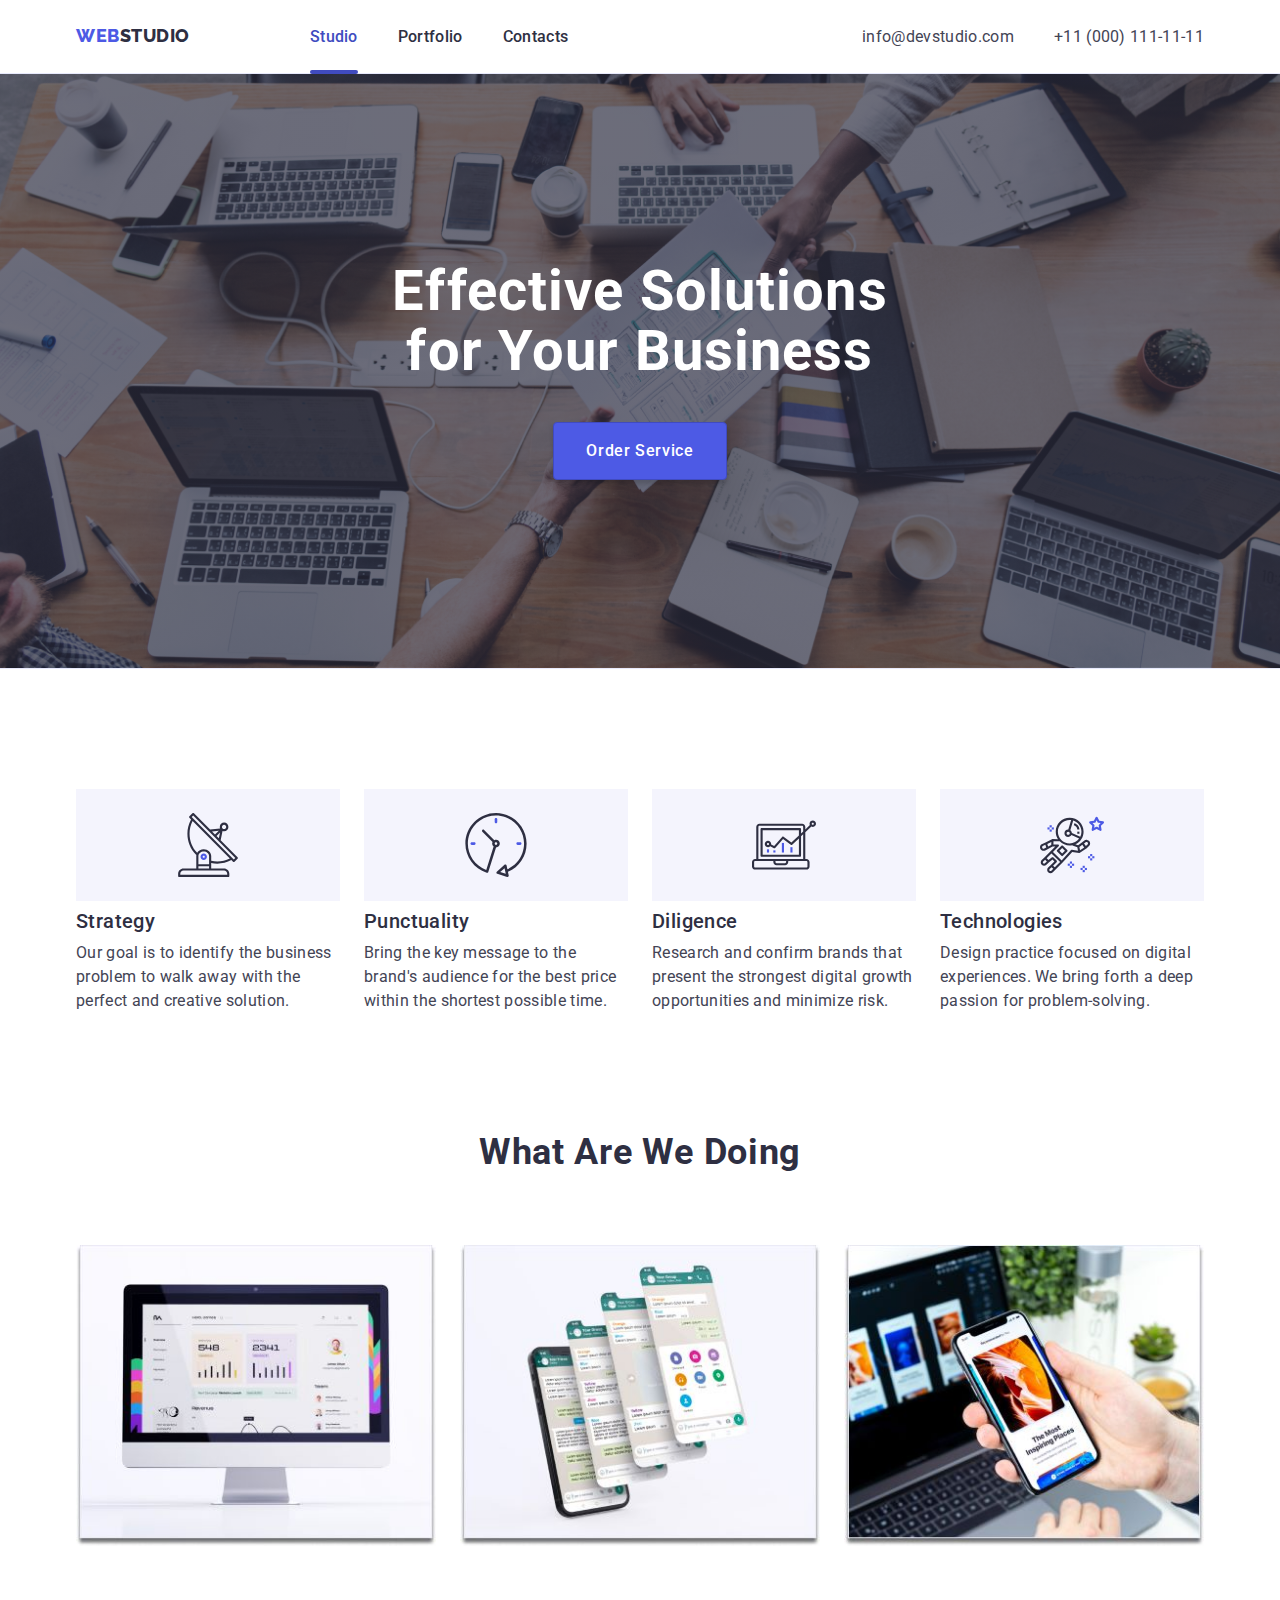
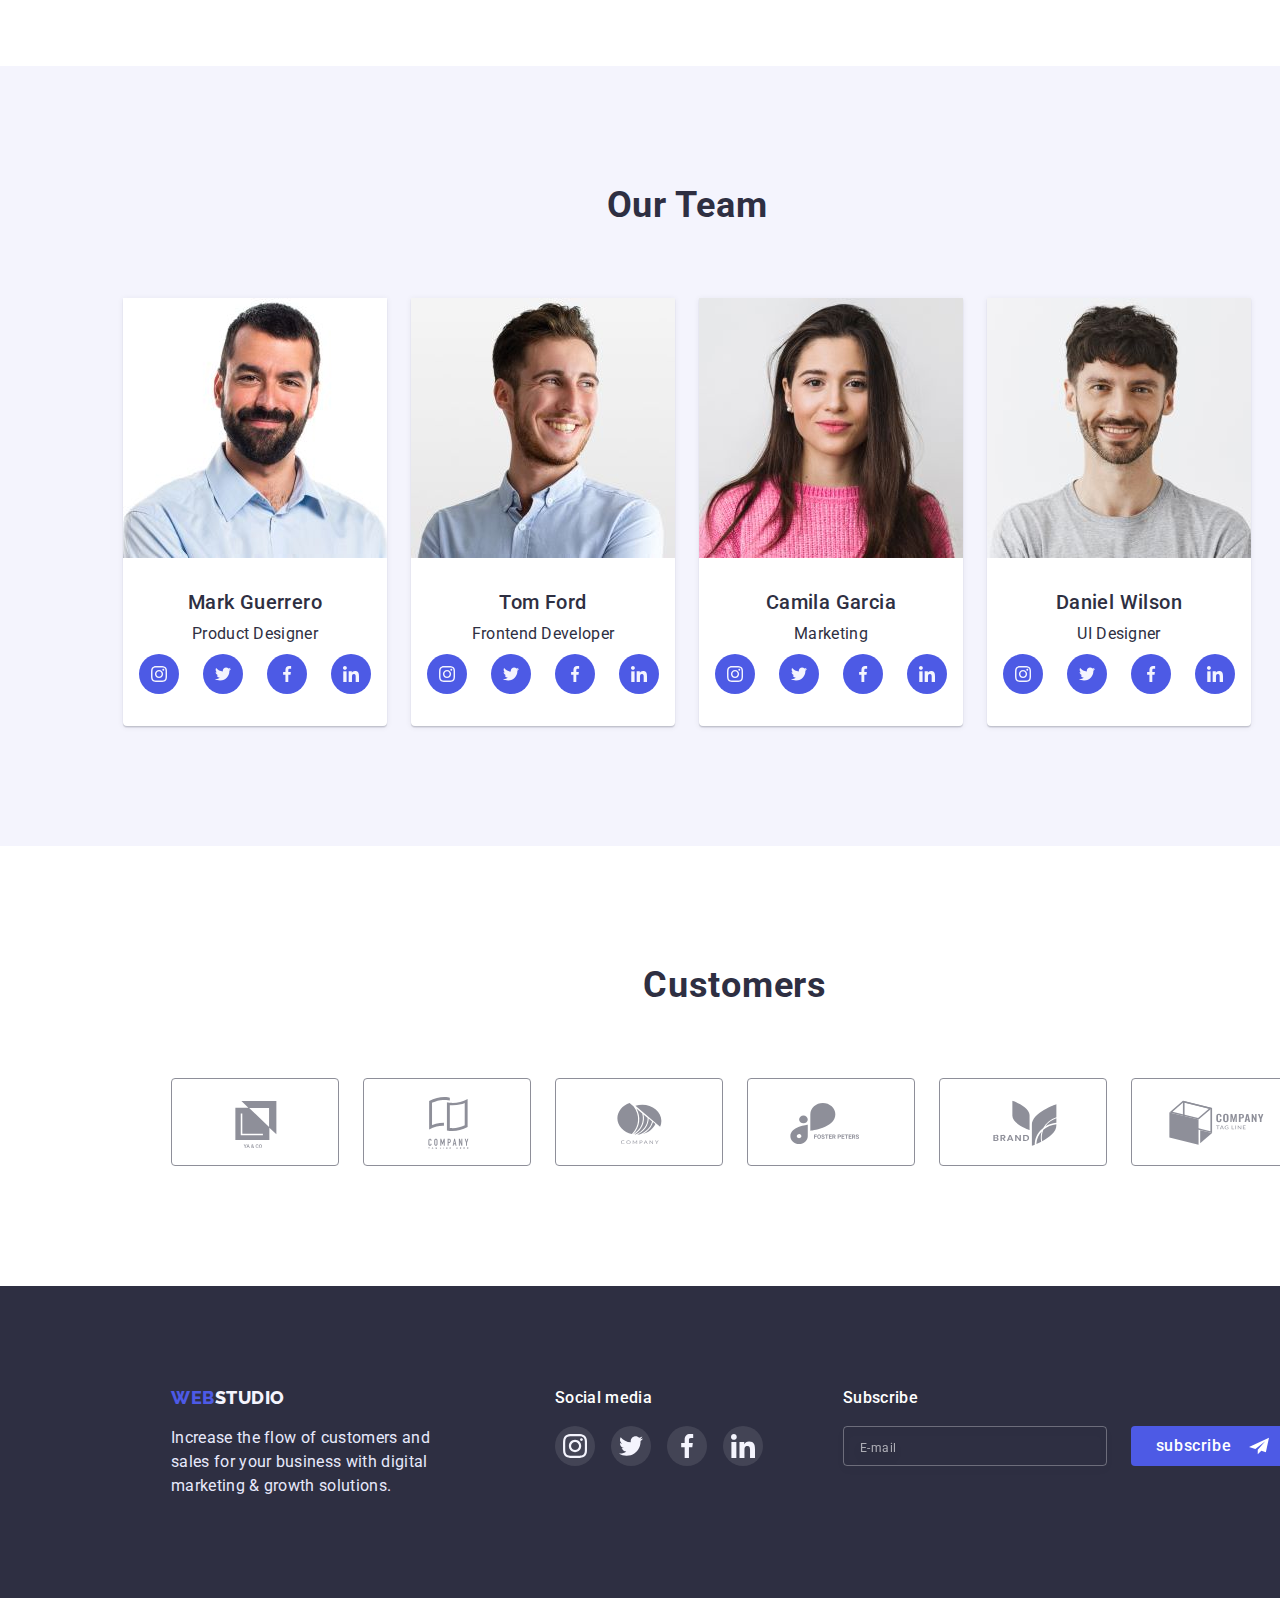
==== commit 5e95932e: "адаптив початок" ====
--- a/index.html
+++ b/index.html
@@ -4,7 +4,7 @@
     <meta charset="UTF-8" />
     <meta http-equiv="X-UA-Compatible" content="IE=edge" />
     <meta name="viewport" content="width=device-width, initial-scale=1.0" />
-    <title>homework3</title>
+    <title>homework7</title>
     <link
       rel="stylesheet"
       href="https://cdn.jsdelivr.net/npm/modern-normalize@1.1.0/modern-normalize.min.css"
@@ -37,6 +37,14 @@
             </li>
           </ul>
         </nav>
+        <button type="button" class="mobile-menu-open js-open-menu">
+          <svg class="mobile-menu-open__icon" width="32" height="22">
+            <use
+              class="icon-burger"
+              href="./Images/icons.svg#menu-hamburger"
+            ></use>
+          </svg>
+        </button>
         <address class="menu-address">
           <ul class="menu-list-address list">
             <li class="menu-item-address">
@@ -51,6 +59,87 @@
             </li>
           </ul>
         </address>
+
+        <!-- mobile-menu -->
+
+        <div class="mobile-menu is-open js-menu-container">
+          <div class="conteiner mobile-menu-conteiner">
+            <button class="mobile-menu-close-btn js-close-menu">
+              <svg class="mobile-menu-close-icon" width="8" height="8">
+                <use
+                  class="icon-close"
+                  href="./Images/icons.svg#icon-close_24px"
+                ></use>
+              </svg>
+            </button>
+
+            <ul class="menu-list-mobile list">
+              <li class="menu-item-mobile">
+                <a class="menu-link-mobile link" href="./index.html">Studio</a>
+              </li>
+
+              <li class="menu-item-mobile">
+                <a class="menu-link-mobile link" href="./portfolio.html"
+                  >Portfolio</a
+                >
+              </li>
+
+              <li class="menu-item-mobile">
+                <a class="menu-link-mobile link" href="">Contacts</a>
+              </li>
+            </ul>
+
+            <ul class="menu-list-address-mobile list">
+              <li class="menu-tel-address-mobile">
+                <a class="address-tel-mobile link" href="tel:+110001111111"
+                  >+11 (000) 111-11-11</a
+                >
+              </li>
+
+              <li class="menu-item-address-mobile">
+                <a
+                  class="address-mail-mobile link"
+                  href="mailto:info@devstudio.com"
+                  >info@devstudio.com</a
+                >
+              </li>
+            </ul>
+
+            <ul class="profile-list mobile list">
+              <li class="profile-list-item mobile">
+                <a class="profile-list-link link" href="">
+                  <svg class="profile-list-icon" width="16" height="16">
+                    <use href="./Images/icons.svg#icon-instagram-2"></use>
+                  </svg>
+                </a>
+              </li>
+
+              <li class="profile-list-item mobile">
+                <a class="profile-list-link link" href="">
+                  <svg class="profile-list-icon" width="16" height="16">
+                    <use href="./Images/icons.svg#icon-twitter-1"></use>
+                  </svg>
+                </a>
+              </li>
+
+              <li class="profile-list-item mobile">
+                <a class="profile-list-link link" href="">
+                  <svg class="profile-list-icon" width="16" height="16">
+                    <use href="./Images/icons.svg#icon-facebook-1"></use>
+                  </svg>
+                </a>
+              </li>
+
+              <li class="profile-list-item mobile">
+                <a class="profile-list-link link" href="">
+                  <svg class="profile-list-icon" width="16" height="16">
+                    <use href="./Images/icons.svg#icon-linkedin-1"></use>
+                  </svg>
+                </a>
+              </li>
+            </ul>
+          </div>
+        </div>
       </div>
     </header>
 
@@ -142,25 +231,44 @@
           <h2 class="section-title">What are we doing</h2>
           <ul class="menu-list-doing list">
             <li class="menu-item-doing">
-              <img
-                src="./Images/images/hw-01/monitor.jpg"
-                alt="monitor"
-                width="360"
-              />
+              <picture>
+                <source
+                  srcset="./Images/images/desktop/monitor@2x.jpg 2x"
+                  media="(min-wigth: 1200px)"
+                />
+
+                <img
+                  src="./Images/images/hw-01/monitor.jpg"
+                  alt="monitor"
+                  width="360"
+                />
+              </picture>
             </li>
             <li class="menu-item-doing">
-              <img
-                src="./Images/images/hw-01/phone.jpg"
-                alt="smartfon"
-                width="360"
-              />
+              <picture>
+                <source
+                  srcset="./Images/images/desktop/phons@2x.jpg 2x"
+                  media="(min-wigth: 1200px)"
+                />
+                <img
+                  src="./Images/images/hw-01/phone.jpg"
+                  alt="smartfon"
+                  width="360"
+                />
+              </picture>
             </li>
             <li class="menu-item-doing">
-              <img
-                src="./Images/images/hw-01/monitor-and-hand.jpg"
-                alt="noyttelefon"
-                width="360"
-              />
+              <picture>
+                <source
+                  srcset="./Images/images/desktop/hand-and-tel@2x.jpg 2x"
+                  media="(min-wigth: 1200px)"
+                />
+                <img
+                  src="./Images/images/hw-01/monitor-and-hand.jpg"
+                  alt="noyttelefon"
+                  width="360"
+                />
+              </picture>
             </li>
           </ul>
         </div>
@@ -171,13 +279,39 @@
           <h2 class="secondary-title-team">Our Team</h2>
           <ul class="menu-list-team list">
             <li class="menu-item-team card link">
-              <img
-                class="photo"
-                src="./Images/images/hw-01/Mark-Guerrero.jpg"
-                alt="mark"
-                width="264"
-                height="260"
-              />
+              <picture>
+                <source
+                  srcset="./Images/images/desktop/mark@2x.jpg 2x"
+                  media="(min-wigth: 1200px)"
+                />
+
+                <source
+                  srcset="
+                    ./Images/images/tablet/mark-tablet.jpg    1x,
+                    ./Images/images/tablet/mark-tablet@2x.jpg 2x
+                  "
+                  media="(min-wigth: 768px)"
+                  sizes="264px"
+                />
+
+                <source
+                  srcset="
+                    ./Images/images/mobile/mark-mobile.jpg    1x,
+                    ./Images/images/mobile/mark-mobile@2x.jpg 2x
+                  "
+                  media="(max-wigth: 767px)"
+                  sizes="264px"
+                />
+
+                <img
+                  class="photo"
+                  src="./Images/images/hw-01/Mark-Guerrero.jpg"
+                  alt="mark"
+                  width="264"
+                  height="260"
+                />
+              </picture>
+
               <div class="menu-item-team-div">
                 <h3 class="photo-name">Mark Guerrero</h3>
                 <p class="profile">Product Designer</p>
@@ -218,13 +352,37 @@
             </li>
 
             <li class="menu-item-team card link">
-              <img
-                class="photo"
-                src="./Images/images/hw-01/Tom-Ford.jpg"
-                alt="tom"
-                width="264"
-                height="260"
-              />
+              <picture>
+                <source
+                  srcset="./Images/images/desktop/tom@2x.jpg 2x"
+                  media="(min-wigth: 1200px)"
+                />
+
+                <source
+                  srcset="
+                    ./Images/images/tablet/tom-tablet.jpg    1x,
+                    ./Images/images/tablet/tom-tablet@2x.jpg 2x
+                  "
+                  media="(min-wigth: 768px)"
+                />
+
+                <source
+                  srcset="
+                    ./Images/images/mobile/tom-mobile.jpg    1x,
+                    ./Images/images/mobile/tom-mobile@2x.jpg 2x
+                  "
+                  media="(max-wigth: 767px)"
+                />
+
+                <img
+                  class="photo"
+                  src="./Images/images/hw-01/Tom-Ford.jpg"
+                  alt="tom"
+                  width="264"
+                  height="260"
+                />
+              </picture>
+
               <div class="menu-item-team-div">
                 <h3 class="photo-name">Tom Ford</h3>
                 <p class="profile">Frontend Developer</p>
@@ -265,13 +423,37 @@
             </li>
 
             <li class="menu-item-team card link">
-              <img
-                class="photo"
-                src="./Images/images/hw-01/Camila-Garcia.jpg"
-                alt="camila"
-                width="264"
-                height="260"
-              />
+              <picture>
+                <source
+                  srcset="./Images/images/desktop/camila@2x.jpg 2x"
+                  media="(min-wigth: 1200px)"
+                />
+
+                <source
+                  srcset="
+                    ./Images/images/tablet/camila-tablet.jpg    1x,
+                    ./Images/images/tablet/camila-tablet@2x.jpg 2x
+                  "
+                  media="(min-wigth: 768px)"
+                />
+
+                <source
+                  srcset="
+                    ./Images/images/mobile/camila-mobile.jpg    1x,
+                    ./Images/images/mobile/camila-mobile@2x.jpg 2x
+                  "
+                  media="(max-wigth: 767px)"
+                />
+
+                <img
+                  class="photo"
+                  src="./Images/images/hw-01/Camila-Garcia.jpg"
+                  alt="camila"
+                  width="264"
+                  height="260"
+                />
+              </picture>
+
               <div class="menu-item-team-div">
                 <h3 class="photo-name">Camila Garcia</h3>
                 <p class="profile">Marketing</p>
@@ -312,13 +494,34 @@
             </li>
 
             <li class="menu-item-team card link">
-              <img
-                class="photo"
-                src="./Images/images/hw-01/Daniel-Wilson.jpg"
-                alt="daniel"
-                width="264"
-                height="260"
-              />
+              <picture>
+                <source
+                  srcset="./Images/images/desktop/daniel@2x.jpg 1x"
+                  media="(min-wigth: 1200px)"
+                />
+                <source
+                  srcset="
+                    ./Images/images/tablet/daniel-tablet.jpg    1x,
+                    ./Images/images/tablet/daniel-tablet@2x.jpg 2x
+                  "
+                  media="(min-wigth: 768px)"
+                />
+                <source
+                  srcset="
+                    ./Images/images/mobile/daniel-mobile.jpg    1x,
+                    ./Images/images/mobile/daniel-mobile@2x.jpg 2x
+                  "
+                  media="(max-wigth: 767px)"
+                />
+                <img
+                  class="photo"
+                  src="./Images/images/hw-01/Daniel-Wilson.jpg"
+                  alt="daniel"
+                  width="264"
+                  height="260"
+                />
+              </picture>
+
               <div class="menu-item-team-div">
                 <h3 class="photo-name">Daniel Wilson</h3>
                 <p class="profile">UI Designer</p>
@@ -422,52 +625,54 @@
     <footer class="footer-top">
       <div class="conteiner">
         <div class="footer-menu">
-          <div class="footer-logo">
-            <a class="logo-f logo-dark-theme link" href="./index.html"
-              ><span class="logotipe">web</span>Studio</a
-            >
-            <p class="footer-text">
-              Increase the flow of customers and sales for your business with
-              digital marketing & growth solutions.
-            </p>
-          </div>
-
-          <div class="social-footer">
-            <p class="footer-title-text">Social media</p>
-
-            <ul class="footer-list list">
-              <li class="footer-list-item">
-                <a class="footer-list-link link" href="">
-                  <svg class="footer-list-icon" width="24" height="24">
-                    <use href="./Images/icons.svg#icon-instagram-2"></use>
-                  </svg>
-                </a>
-              </li>
-
-              <li class="footer-list-item">
-                <a class="footer-list-link link" href="">
-                  <svg class="footer-list-icon" width="24" height="24">
-                    <use href="./Images/icons.svg#icon-twitter-1"></use>
-                  </svg>
-                </a>
-              </li>
-
-              <li class="footer-list-item">
-                <a class="footer-list-link link" href="">
-                  <svg class="footer-list-icon" width="24" height="24">
-                    <use href="./Images/icons.svg#icon-facebook-1"></use>
-                  </svg>
-                </a>
-              </li>
-
-              <li class="footer-list-item">
-                <a class="footer-list-link link" href="">
-                  <svg class="footer-list-icon" width="24" height="24">
-                    <use href="./Images/icons.svg#icon-linkedin-1"></use>
-                  </svg>
-                </a>
-              </li>
-            </ul>
+          <div class="work-div">
+            <div class="footer-logo">
+              <a class="logo-f logo-dark-theme link" href="./index.html"
+                ><span class="logotipe">web</span>Studio</a
+              >
+              <p class="footer-text">
+                Increase the flow of customers and sales for your business with
+                digital marketing & growth solutions.
+              </p>
+            </div>
+
+            <div class="social-footer">
+              <p class="footer-title-text">Social media</p>
+
+              <ul class="footer-list list">
+                <li class="footer-list-item">
+                  <a class="footer-list-link link" href="">
+                    <svg class="footer-list-icon" width="24" height="24">
+                      <use href="./Images/icons.svg#icon-instagram-2"></use>
+                    </svg>
+                  </a>
+                </li>
+
+                <li class="footer-list-item">
+                  <a class="footer-list-link link" href="">
+                    <svg class="footer-list-icon" width="24" height="24">
+                      <use href="./Images/icons.svg#icon-twitter-1"></use>
+                    </svg>
+                  </a>
+                </li>
+
+                <li class="footer-list-item">
+                  <a class="footer-list-link link" href="">
+                    <svg class="footer-list-icon" width="24" height="24">
+                      <use href="./Images/icons.svg#icon-facebook-1"></use>
+                    </svg>
+                  </a>
+                </li>
+
+                <li class="footer-list-item">
+                  <a class="footer-list-link link" href="">
+                    <svg class="footer-list-icon" width="24" height="24">
+                      <use href="./Images/icons.svg#icon-linkedin-1"></use>
+                    </svg>
+                  </a>
+                </li>
+              </ul>
+            </div>
           </div>
 
           <div class="subscribe">
@@ -595,6 +800,7 @@
         </form>
       </div>
     </div>
+    <script src="./js/mobile-menu.js"></script>
     <script src="./js/modal.js"></script>
   </body>
 </html>
--- a/css/styles.css
+++ b/css/styles.css
@@ -52,11 +52,11 @@
     font-family: 'Roboto',
         sans-serif;
     color: var(--color-top);
-    
-
-}
-
-.conteiner {
+
+
+}
+
+/* .conteiner {
     width: 1158px;
     padding-left: 15px;
     padding-right: 15px;
@@ -64,7 +64,35 @@
     margin-right: auto;
     align-items: center;
 
-}
+} */
+.conteiner {
+    padding-left: 15px;
+    padding-right: 15px;
+}
+
+@media screen and (min-width: 428px) {
+    .conteiner {
+        width: 426px;
+        margin-left: auto;
+        margin-right: auto;
+    }
+}
+
+@media screen and (min-width: 768px) {
+    .conteiner {
+        width: 761px;
+
+    }
+}
+
+@media screen and (min-width: 1200px) {
+    .conteiner {
+        width: 1158px;
+
+    }
+}
+
+
 
 .visually-hidden {
     position: absolute;
@@ -78,28 +106,7 @@
 }
 
 /* шапка */
-.header-top {
-    background: var(--fon-title);
-    border-bottom: 1px solid var(--color-header);
-}
-
-.header-one-conteiner {
-    display: flex;
-   
-
-}
-
-.heder-navigation .menu-link {
-    display: block;
-    padding-top: 24px;
-    padding-bottom: 24px;
-}
-
-.heder-navigation {
-    display: flex;
-
-}
-
+/* ++++++++++++++++++++++++++mobile++++++++++++++++++++++++++++++  */
 .logo {
     font-family: 'Raleway',
         sans-serif;
@@ -108,7 +115,7 @@
     line-height: 1.33;
     letter-spacing: 0.03em;
     text-transform: uppercase;
-
+    display: flex;
     margin-right: 76px;
     padding-top: 24px;
     padding-bottom: 24px;
@@ -128,66 +135,244 @@
     color: var(--color-logo);
 }
 
-.menu-list {
-    display: flex;
-    margin-bottom: 0;
-    align-items: center;
-
-}
-
-.menu-list .menu-item+.menu-item {
-    margin-left: 40px;
-}
-
-
-.menu-link {
-    position: relative;
-   
-    font-weight: 500;
-    font-size: 16px;
-    line-height: 1.5;
-    letter-spacing: 0.02em;
-    color: var(--text-fon-color);
-    
-
-    transition-property: color;
-    transition-duration: var(--transition-duration);
-    transition-timing-function: var(--transition-function);
-}
-
-.menu-link:hover,
-.menu-link:focus {
-    color: var(--navy-color);
-    
-    }
-
-.menu-link.current {
-    color: var(--navy-color);
-}   
-
-.menu-link::after {
-    content:"";
-    position: absolute;
-    left: 0;
-    bottom: -1px;
-    display: block;
-    width: 100%;
-    height: 4px;
-    background-color: var(--navy-color);
-    border-radius: 2px;
-    pointer-events: none;
-
-    opacity: 0;
-    transition: opascity 250ms var(--transition-function);
-}
-
-.menu-link.current::after {
-    opacity: 1;
-    
-}  
-
- .current::after {
-    content: "";
+@media screen and (max-width: 767px) {
+    .menu-list {
+        display: none;
+    }
+
+    .menu-address {
+        display: none;
+    }
+
+    .header-top {
+        padding-top: 24px;
+        padding-bottom: 24px;
+        width: 100%;
+    }
+
+    .header-one-conteiner {
+        display: flex;
+        align-items: center;
+        justify-content: space-between;
+
+    }
+
+    .mobile-menu-open {
+        background-color: transparent;
+        border: none;
+        padding: 0;
+        line-height: 0;
+    }
+
+    .mobile-menu {
+        position: fixed;
+        width: 100%;
+        height: 100%;
+        
+        top: 0;
+        left: 0;
+        z-index: 999;
+        background-color: #FFFFFF;
+        box-shadow: 0px 2px 1px rgba(46, 47, 66, 0.08), 0px 1px 1px rgba(46, 47, 66, 0.16), 0px 1px 6px rgba(46, 47, 66, 0.08);
+
+
+        opacity: 1;
+        visibility: visible;
+        pointer-events: auto;
+
+        transition-property: opacity, visibility;
+        transition-duration: var(--transition-duration);
+        transition-timing-function: var(--transition-function);
+    }
+
+    .mobile-menu.is-open {
+        opacity: 0;
+        visibility: hidden;
+        pointer-events: none;
+
+    }
+
+
+
+    .mobile-menu-conteiner {
+        position: relative;
+        padding-top: 80px;
+        padding-bottom: 40px;
+        padding-left: 40px;
+        padding-right: 35px;
+    }
+
+    .mobile-menu-close-btn {
+        position: absolute;
+        display: flex;
+        justify-content: center;
+        align-items: center;
+        top: 24px;
+        right: 15px;
+        z-index: 999;
+        width: 24px;
+        height: 24px;
+        background-color: var(--color-header);
+        border: 1px solid rgba(0, 0, 0, 0.1);
+        border-radius: 50%;
+        padding: 0;
+
+
+    }
+
+    .menu-link-mobile {
+        font-family: inherit;
+        font-weight: 700;
+        font-size: 36px;
+        line-height: 1.11;
+        letter-spacing: 0.02em;
+        text-transform: capitalize;
+        color: var(--text-fon-color);
+
+        transition-property: color;
+        transition-duration: var(--transition-duration);
+        transition-timing-function: var(--transition-function);
+    }
+
+    .menu-link-mobile:is(:hover, :focus) {
+        color: var(--navy-color);
+    }
+
+    .menu-list-address-mobile {
+        margin-bottom: 0;
+        margin-bottom: 48px;
+    }
+
+    .menu-list-mobile .menu-item-mobile+.menu-item-mobile {
+        margin-top: 40px;
+    }
+
+    .menu-list-mobile {
+        margin-bottom: 284px;
+
+    }
+
+    .menu-tel-address-mobile {
+        font-family: inherit;
+        font-weight: 700;
+        font-size: 36px;
+        line-height: 1.11;
+        letter-spacing: 0.02em;
+        text-transform: capitalize;
+        width: 353px;
+        margin-bottom: 40px;
+        color: var(--color-logo);
+    }
+
+    .address-mail-mobile {
+        font-family: inherit;
+        font-weight: 500;
+        font-size: 20px;
+        line-height: 1.2;
+        letter-spacing: 0.02em;
+        color: #434455;
+    }
+
+
+
+
+    .profile-list.mobile.list {
+        column-gap: 56px;
+        margin-bottom: 0;
+    }
+
+    .profile-list-item.mobile {
+        transition-property: color;
+        transition-duration: var(--transition-duration);
+        transition-timing-function: var(--transition-function);
+    }
+
+    .profile-list-item.mobile:is(:hover, :focus) {
+        color: var(--navy-color)
+    }
+
+}
+
+@media screen and (min-width: 768px) {
+    .mobile-menu {
+        display: none;
+    }
+
+    .mobile-menu-open {
+        display: none;
+    }
+}
+
+
+/*==================== Tablet ================*/
+
+@media screen and (min-width: 768px) {
+
+    .header-top {
+        width: 100%;
+        display: flex;
+        background: var(--fon-title);
+        border-bottom: 1px solid var(--color-header);
+        box-shadow: 0px 2px 1px rgba(46, 47, 66, 0.08), 0px 1px 1px rgba(46, 47, 66, 0.16), 0px 1px 6px rgba(46, 47, 66, 0.08);
+    }
+
+    .header-one-conteiner {
+        display: flex;
+        align-items: center;
+        justify-content: space-between;
+
+    }
+
+    .heder-navigation {
+        display: flex;
+        align-items: baseline;
+
+    }
+
+    .heder-navigation .menu-link {
+        display: block;
+        padding-top: 24px;
+        padding-bottom: 24px;
+    }
+
+    .menu-list {
+        display: flex;
+        margin-bottom: 0;
+        align-items: center;
+
+    }
+
+    .menu-list .menu-item+.menu-item {
+        margin-left: 40px;
+    }
+
+    .menu-link {
+        position: relative;
+
+        font-weight: 500;
+        font-size: 16px;
+        line-height: 1.5;
+        letter-spacing: 0.02em;
+        color: var(--text-fon-color);
+
+
+        transition-property: color;
+        transition-duration: var(--transition-duration);
+        transition-timing-function: var(--transition-function);
+    }
+
+    .menu-link:hover,
+    .menu-link:focus {
+        color: var(--navy-color);
+
+    }
+
+    .menu-link.current {
+        color: var(--navy-color);
+    }
+
+    .menu-link::after {
+        content: "";
         position: absolute;
         left: 0;
         bottom: -1px;
@@ -196,129 +381,338 @@
         height: 4px;
         background-color: var(--navy-color);
         border-radius: 2px;
-      
-} 
-
-
-
-.menu-address {
-    font-style: normal;
-    color: var(--color-top);
-    margin-left: auto;
-
-
-}
-
-.menu-list-address .menu-item-address+.menu-item-address {
-    margin-left: 40px;
-}
-
-.menu-list-address {
-    display: flex;
-    align-items: center;
-    margin-bottom: 0;
-
-}
-
-.menu-item-address {
-    font-size: 16px;
-    line-height: 1.5;
-    letter-spacing: 0.02em;
-    justify-content: end;
-
-}
-
-.address-mail {
-    font-size: 16px;
-    line-height: 1.5;
-    letter-spacing: 0.02em;
-    color: var(--color-top);
-
-    transition-property: color;
+        pointer-events: none;
+
+        opacity: 0;
+        transition: opascity 250ms var(--transition-function);
+    }
+
+    .menu-link.current::after {
+        opacity: 1;
+
+    }
+
+    .current::after {
+        content: "";
+        position: absolute;
+        left: 0;
+        bottom: -1px;
+        display: block;
+        width: 100%;
+        height: 4px;
+        background-color: var(--navy-color);
+        border-radius: 2px;
+
+    }
+
+    .menu-address {
+        color: var(--color-top);
+        margin-left: auto;
+
+
+    }
+
+    .menu-item-address {
+        font-family: 'Roboto', sans-serif;
+        font-style: normal;
+        font-weight: 400;
+        font-size: 12px;
+        line-height: 1.17;
+        letter-spacing: 0.04em;
+
+    }
+
+
+    .address-mail {
+        font-size: 12px;
+        line-height: 1.17;
+        letter-spacing: 0.04em;
+        color: var(--color-top);
+
+
+        transition-property: color;
         transition-duration: var(--transition-duration);
         transition-timing-function: var(--transition-function);
 
-}
-
-.address-mail:hover,
-.address-mail:focus {
-    color: var(--navy-color);
-   
-    }
-
-
-.menu-address .address-mail {
-    display: block;
-    padding-top: 24px;
-    padding-bottom: 24px;
-}
-
-.address-tel {
-
-    font-size: 16px;
-    line-height: 1.5;
-    letter-spacing: 0.02em;
-    color: var(--color-top);
-
-    transition-property: color;
-    transition-duration: var(--transition-duration);
-    transition-timing-function: var(--transition-function);
-}
-
-.menu-address .address-tel {
-    display: block;
-    padding-top: 24px;
-    padding-bottom: 24px;
-}
-
-.address-tel:hover,
-.address-tel:focus {
-    color: var(--navy-color);
-    
-    }
-
-
-/* section 1 */
-.hero {
-    background-color: var(--text-fon-color);
-    max-width: 1440px;
-    max-height: 600px;
-    border-bottom: 1px solid var(--color-header);
-    text-align: center;
-    padding-top: 188px;
-    padding-bottom: 188px;
-    margin-left: auto;
-    margin-right: auto;
-    flex-grow: 1;
-    background-image: linear-gradient(rgba(46, 47, 66, 0.7), rgba(46, 47, 66, 0.7)), 
-    url(../Images/images/hw-04/backgr.jpg);
-    background-size: cover;
-    background-position: center;
-    background-repeat: no-repeat;
-    
-
-
-
-
-}
-
-.title-hero {
-    font-size: 56px;
-    line-height: 1.07;
-    letter-spacing: 0.02em;
-    color: var(--fon-title);
-    max-width: 496px;
-    margin-left: auto;
-    margin-right: auto;
-
-
-
-
-}
+    }
+
+    .address-mail:hover,
+    .address-mail:focus {
+        color: var(--navy-color);
+
+    }
+
+    .address-tel {
+        font-size: 12px;
+        line-height: 1.17;
+        letter-spacing: 0.04em;
+        color: var(--color-top);
+
+        transition-property: color;
+        transition-duration: var(--transition-duration);
+        transition-timing-function: var(--transition-function);
+    }
+
+
+    .address-tel:hover,
+    .address-tel:focus {
+        color: var(--navy-color);
+
+    }
+
+    .menu-list-address .menu-item-address+.menu-item-address {
+        margin-top: 6px;
+    }
+
+    .menu-list-address {
+        display: block;
+        align-items: center;
+        margin-bottom: 0;
+
+    }
+
+    .logo {
+        margin-right: 120px;
+    }
+
+    .menu-list {
+        margin-right: 118px;
+    }
+
+}
+
+/* ==========================desktops================ */
+
+
+
+@media screen and (min-width: 1200px) {
+
+    .menu-list-address .menu-item-address+.menu-item-address {
+        margin-left: 40px;
+    }
+
+    .menu-list-address {
+        display: flex;
+        align-items: center;
+        margin-bottom: 0;
+
+    }
+
+    .menu-item-address {
+        font-size: 16px;
+        line-height: 1.5;
+        letter-spacing: 0.02em;
+        justify-content: end;
+
+    }
+
+    .address-mail {
+        font-size: 16px;
+        line-height: 1.5;
+        letter-spacing: 0.02em;
+        color: var(--color-top);
+
+        transition-property: color;
+        transition-duration: var(--transition-duration);
+        transition-timing-function: var(--transition-function);
+
+    }
+
+    .address-mail:hover,
+    .address-mail:focus {
+        color: var(--navy-color);
+
+    }
+
+
+    .menu-address .address-mail {
+        display: block;
+        padding-top: 24px;
+        padding-bottom: 24px;
+    }
+
+    .address-tel {
+
+        font-size: 16px;
+        line-height: 1.5;
+        letter-spacing: 0.02em;
+        color: var(--color-top);
+
+        transition-property: color;
+        transition-duration: var(--transition-duration);
+        transition-timing-function: var(--transition-function);
+    }
+
+    .menu-list-address .menu-item-address+.menu-item-address {
+        margin-top: 0px;
+    }
+
+    .menu-address .address-tel {
+        display: block;
+        padding-top: 24px;
+        padding-bottom: 24px;
+    }
+
+    .address-tel:hover,
+    .address-tel:focus {
+        color: var(--navy-color);
+
+    }
+
+}
+
+
+
+/* =====================section 1=================== */
+
+/* +++++++++++++++++++++++mobile+++++++++++++++++++++  */
+
+@media screen and (max-width: 767px) {
+
+    .hero {
+        padding-top: 112px;
+        padding-bottom: 112px;
+        margin-left: auto;
+        margin-right: auto;
+        background-color: var(--text-fon-color);
+        width: 100%;
+        min-height: 432px;
+        text-align: center;
+        background-image: linear-gradient(rgba(46, 47, 66, 0.7), rgba(46, 47, 66, 0.7)),
+            url(../Images/images/mobile/bg-mobile.jpg);
+        background-size: cover;
+        background-position: center;
+        background-repeat: no-repeat;
+    }
+
+    @media screen and (min-device-pixel-ratio: 2) and (max-width: 767px),
+    screen and (min-resolution: 192dpi) and (max-width: 767px),
+    screen and (min-resolution: 2dppx) and (max-width: 767px) {
+        .hero {
+            background-image: linear-gradient(rgba(46, 47, 66, 0.7), rgba(46, 47, 66, 0.7)), url(../Images/images/mobile/bg-mobile@2x.jpg);
+        }
+    }
+
+
+
+
+    .title-hero {
+        max-width: 320px;
+        font-family: inherit;
+        font-size: 36px;
+        line-height: 1.11;
+        text-align: center;
+        letter-spacing: 0.02em;
+        text-transform: capitalize;
+        color: var(--fon-title);
+        margin-bottom: 72px;
+        margin-left: auto;
+        margin-right: auto;
+    }
+
+    .modal {
+        width: 392px;
+        max-height: 586px;
+
+        padding-top: 96px;
+        padding-left: 18px;
+        padding-bottom: 18px;
+        padding-right: 114px;
+    }
+
+
+
+}
+
+/*============================== tablet==========  */
+
+@media screen and (min-width: 768px) {
+
+    .hero {
+        background-color: var(--text-fon-color);
+        width: 100%;
+        max-height: 436px;
+        border-bottom: 1px solid var(--color-header);
+        text-align: center;
+        padding-top: 112px;
+        padding-bottom: 108px;
+        margin-left: auto;
+        margin-right: auto;
+        flex-grow: 1;
+        background-image: linear-gradient(rgba(46, 47, 66, 0.7), rgba(46, 47, 66, 0.7)),
+            url(../Images/images/mobile/Dark-bg-Tablet.jpg);
+        background-size: cover;
+        background-position: center;
+        background-repeat: no-repeat;
+
+    }
+
+    @media screen and (min-device-pixel-ratio: 2) and (min-width: 768px),
+    screen and (min-resolution: 192dpi) and (min-width: 768px),
+    screen and (min-resolution: 2dppx) and (min-width: 768px) {
+        .hero {
+            background-image: linear-gradient(rgba(46, 47, 66, 0.7), rgba(46, 47, 66, 0.7)), url(../Images/images/mobile/Dark-bg-Tablet@2x.jpg)
+        }
+    }
+
+    .title-hero {
+        font-size: 56px;
+        line-height: 1.07;
+        letter-spacing: 0.02em;
+        color: var(--fon-title);
+        max-width: 496px;
+        margin-left: auto;
+        margin-right: auto;
+        margin-bottom: 40px;
+    }
+
+    .modal {
+        width: 408px;
+        max-height: 586px;
+
+        padding-top: 96px;
+        padding-left: 180px;
+        padding-bottom: 180px;
+        padding-right: 336px;
+    }
+
+
+}
+
+/*++++++++++++++++++++++++ desktops ++++++++++++++++++++++++++++ */
+
+@media screen and (min-width: 1200px) {
+    .hero {
+        background-color: var(--text-fon-color);
+        max-width: 1440px;
+        max-height: 601px;
+        border-bottom: 1px solid var(--color-header);
+        text-align: center;
+        padding-top: 188px;
+        padding-bottom: 188px;
+        margin-left: auto;
+        margin-right: auto;
+        flex-grow: 1;
+        background-image: linear-gradient(rgba(46, 47, 66, 0.7), rgba(46, 47, 66, 0.7)),
+            url(../Images/images/hw-04/backgr.jpg);
+        background-size: cover;
+        background-position: center;
+        background-repeat: no-repeat;
+    }
+
+    @media screen and (min-device-pixel-ratio: 2) and (min-width: 1200px),
+    screen and (min-resolution: 192dpi) and (min-width: 1200px),
+    screen and (min-resolution: 2dppx) and (min-width: 1200px) {
+        .hero {
+            background-image: linear-gradient(rgba(46, 47, 66, 0.7), rgba(46, 47, 66, 0.7)), url(../Images/images/hw-04/people-office-desktop@2x.jpg)
+        }
+    }
+
+}
+
 
 .hero-btn {
-    font-family: 'Roboto',
-        sans-serif;
+    font-family: inherit;
     font-weight: 500;
     font-size: 16px;
     line-height: 1.5;
@@ -326,8 +720,8 @@
     color: var(--fon-title);
     background: var(--color-logo);
     padding: 16px 32px;
-    margin-top: 48px;
-   
+
+
     border-radius: 4px;
     border: 1px solid var(--navy-color);
     box-shadow: 0px 4px 4px rgba(0, 0, 0, 0.15);
@@ -341,65 +735,205 @@
 .hero-btn:hover,
 .hero-btn:focus {
     background-color: var(--navy-color);
-   
-    }
-
-
-/* section 2     */
-
-.section-two {
-    padding-top: 120px;
-    padding-bottom: 120px;
-
+}
+
+
+/* ++++++++++++++++++++++++++section 2++++++++++++++++++++++++++++     */
+
+/*=========================== mobile ============================= */
+
+@media screen and (max-width: 767px) {
+
+    .section-two {
+        width: 100%;
+        padding-top: 96px;
+        padding-bottom: 96px;
+        padding-left: 16px;
+        padding-right: 16px;
+    }
+
+    .menu-list-strategy .item-strategy+.item-strategy {
+        margin-top: 72px;
+
+    }
+
+        .menu-list-strategy {
+            margin-bottom: 0;
+        }
+
+
+    .subtitle {
+        font-family: inherit;
+        font-weight: 700;
+        font-size: 36px;
+        line-height: 1.11;
+        text-align: center;
+        letter-spacing: 0.02em;
+        text-transform: capitalize;
+        color: var(--text-fon-color);
+        width: 100%;
+    }
+
+    .strategy-text {
+        font-family: inherit;
+        font-weight: 500;
+        font-size: 16px;
+        line-height: 1.5;
+        letter-spacing: 0.02em;
+        color: var(--color-top);
+        margin-top: 8px;
+        width: 100%;
+    }
+
+
+    .strategy-icon {
+        display: none;
+    }
+
+}
+
+/* ==============================tablet ========================= */
+
+
+@media screen and (max-width: 1199px) and (min-width: 768px) {
+    .strategy-icon {
+        display: none;
+    }
+
+    .item-strategy-icon {
+        display: block;
+    }
+
+
+    .section-two {
+        padding-top: 96px;
+        padding-bottom: 96px;
+        padding-left: 16px;
+        padding-right: 16px;
+        width: 100%;
+    }
+
+    .menu-list-strategy {
+        display: flex;
+        flex-wrap: wrap;
+        column-gap: 24px;
+        row-gap: 72px;
+        margin-bottom: 0;
+
+    }
+
+    .item-strategy {
+        width: 353px;
+    }
+
+
+
+
+    .subtitle {
+        font-family: inherit;
+        font-weight: 700;
+        font-size: 36px;
+        line-height: 1.11;
+        letter-spacing: 0.02em;
+        text-transform: capitalize;
+        color: var(--text-fon-color);
+        margin-bottom: 8px;
+    }
+
+
+
+    .strategy-text {
+        font-family: inherit;
+        font-weight: 500;
+        font-size: 16px;
+        line-height: 1.5;
+        letter-spacing: 0.02em;
+        color: var(--color-top);
+    }
 }
 
 .strategy-title {
     display: none;
 }
 
-.menu-list-strategy {
-    display: flex;
-    column-gap: 24px;
-    margin-bottom: 0;
-}
-
-.item-strategy {
-    padding: 0px;
-    width: 264px;
-}
-
-.strategy-list-div {
-    display: flex;
-    justify-content: center;
-    align-items: center;
-    
-    width: 264px;
-    height: 112px;
-    background-color: var(--fon-color);
-
-}
-
-
-.subtitle {
-    font-weight: 500;
-    font-size: 20px;
-    line-height: 1.2;
-    letter-spacing: 0.02em;
-    color: var(--text-fon-color);
-    margin-bottom: 8px;
-    margin-top: 8px;
-
-}
-
-.strategy-text {
-    font-size: 16px;
-    line-height: 1.5;
-    letter-spacing: 0.02em;
-
-}
+/* ==========================desktop===============================  */
+
+@media screen and (min-width: 1200px) {
+
+    .section-two {
+        width: 100%;
+        padding-top: 120px;
+        padding-bottom: 120px;
+
+    }
+
+    .menu-list-strategy {
+        display: flex;
+        column-gap: 24px;
+        margin-bottom: 0;
+    }
+
+    .strategy-cont {
+        display: flex;
+    }
+
+    .strategy-cont .item-strategy+.item-strategy {
+        margin-left: 24px;
+    }
+
+    .item-strategy {
+        padding: 0px;
+        width: 264px;
+    }
+
+    .strategy-list-div {
+        display: flex;
+        justify-content: center;
+        align-items: center;
+
+        width: 264px;
+        height: 112px;
+        background-color: var(--fon-color);
+
+    }
+
+
+    .subtitle {
+        font-weight: 500;
+        font-size: 20px;
+        line-height: 1.2;
+        letter-spacing: 0.02em;
+        color: var(--text-fon-color);
+        margin-bottom: 8px;
+        margin-top: 8px;
+
+    }
+
+    .strategy-text {
+        font-size: 16px;
+        line-height: 1.5;
+        letter-spacing: 0.02em;
+
+    }
+}
+
 
 /* section 3 */
+
+/*=============================== mobile ============================ */
+
+@media screen and (max-width: 1199px) {
+
+    .section-service {
+        display: none;
+    }
+
+
+
+}
+
 .section-service {
+    width: 100%;
     padding-bottom: 120px;
 }
 
@@ -427,13 +961,90 @@
 
 /* section 4 */
 
-
-.section-team {
-    background: var(--fon-color);
-    padding-top: 120px;
-    padding-bottom: 120px;
-}
-
+/* ==================================mobile=========================  */
+
+@media screen and (max-width: 767px) {
+
+    .conteiner {
+        max-width: 426px;
+    }
+
+    .section-team {
+        
+       
+        padding-top: 96px;
+        padding-left: 82px;
+        padding-right: 82px;
+        padding-bottom: 128px;
+        background: var(--fon-color);
+        justify-content: center;
+        display: flex;
+        
+        align-items: center;
+        
+
+    }
+
+    
+    .menu-list-team {
+    
+        display: flex;
+        flex-wrap: wrap;
+        row-gap: 72px;
+        justify-content: center;
+        margin-bottom: 0;
+    }
+
+}
+
+/* =====================================tablet================================  */
+
+@media screen and (min-width: 768px) {
+
+    
+    .section-team {
+        min-width: 768px;
+        padding-top: 96px;
+        padding-right: 108px;
+        padding-bottom: 104px;
+        padding-left: 108px;
+        background: var(--fon-color);
+        width: 100%;
+        display: block;
+        justify-content: center;
+    }
+
+    .menu-list-team {
+        display: flex;
+        flex-wrap: wrap;
+        column-gap: 24px;
+        row-gap: 64px;
+        justify-content: center;
+        margin-bottom: 0;
+    }
+
+}
+
+/*=============================== desktop=========================  */
+
+@media screen and (min-width: 1200px) {
+
+    .menu-list-team {
+        display: flex;
+        flex-wrap: wrap;
+        column-gap: 24px;
+        margin-bottom: 0;
+    }
+
+    .section-team {
+        width: 100%;
+        background: var(--fon-color);
+        padding-top: 120px;
+        padding-bottom: 120px;
+    }
+
+
+}
 
 
 .secondary-title-team {
@@ -447,47 +1058,6 @@
 
 }
 
-
-.menu-list-team {
-    display: flex;
-    flex-wrap: wrap;
-    column-gap: 24px;
-    margin-bottom: 0;
-}
-
-.menu-item-team {
-    background-color: var(--fon-title);
-    box-shadow: 0px 1px 6px rgba(46, 47, 66, 0.08), 0px 1px 1px rgba(46, 47, 66, 0.16), 0px 2px 1px rgba(46, 47, 66, 0.08);
-    border-radius: 0px 0px 4px 4px;
-    flex-basis: calc((100% - 72px) / 4);
-}
-
-.card {
-    background: var(--fon-title);
-    box-shadow: 0px 1px 6px rgba(46, 47, 66, 0.08), 0px 1px 1px rgba(46, 47, 66, 0.16), 0px 2px 1px rgba(46, 47, 66, 0.08);
-    border-radius: 0px 0px 4px 4px;
-    color: var(--text-fon-color);
-
-}
-
-.photo {
-    mix-blend-mode: normal;
-    ;
-
-}
-
-
-.menu-item-team-div {
-    padding-top: 32px;
-    padding-left: 16px;
-    padding-bottom: 32px;
-    padding-right: 16px;
-    flex-direction: column;
-    justify-content: center;
-    align-items: center;
-
-}
-
 .photo-name {
     font-weight: 500;
     font-size: 20px;
@@ -499,6 +1069,10 @@
 
 }
 
+.photo {
+    mix-blend-mode: normal;
+}
+
 .profile {
     font-size: 16px;
     line-height: 1.5;
@@ -509,82 +1083,158 @@
 
 }
 
+.profile-list-link {
+    display: flex;
+    justify-content: center;
+    align-items: center;
+
+    width: 40px;
+    height: 40px;
+    border-radius: 50%;
+    background-color: var(--color-logo);
+
+    transition-property: background-color;
+    transition-duration: var(--transition-duration);
+    transition-timing-function: (--transition-function);
+
+}
+
+.menu-item-team-div {
+    display: flex;
+    padding-top: 32px;
+    padding-left: 16px;
+    padding-bottom: 32px;
+    padding-right: 16px;
+    flex-direction: column;
+    justify-content: center;
+    align-items: center;
+
+}
+
+.menu-item-team {
+    background-color: var(--fon-title);
+    box-shadow:
+        0px 1px 6px rgba(46, 47, 66, 0.08),
+        0px 1px 1px rgba(46, 47, 66, 0.16),
+        0px 2px 1px rgba(46, 47, 66, 0.08);
+    border-radius: 0px 0px 4px 4px;
+    flex-basis: calc((100% - 72px) / 4);
+}
+
+.profile-list-icon {
+    fill: var(--fon-title);
+}
+
+
+
+.profile-list-link:hover,
+.profile-list-link:focus {
+
+    background-color: var(--navy-color);
+
+}
+
+.profile-list-item {
+    justify-content: center;
+}
+
 .profile-list {
     display: flex;
     justify-content: center;
     gap: 24px;
-   
-}
-
-.profile-list-item {
-    justify-content: center;
-}
-
-.profile-list-link {
-    display: flex;
-    justify-content: center;
-    align-items: center;
-    
-        width: 40px;
-        height: 40px;
-        border-radius: 50%;
-        background-color: var(--color-logo);
-
-        transition-property: background-color;
-        transition-duration: var(--transition-duration);
-        transition-timing-function: var(--transition-function);
-
-}
-
-.profile-list-link:hover,
-.profile-list-link:focus {
-   
-    background-color: var(--navy-color);
-    
-    }
-
-.profile-list-icon {
-    fill: var(--fon-title);
-}
+
+} 
 
 /* section 5  */
 
-.section-card {
-    padding-top: 125px;
-    padding-bottom: 125px;
-
+/* =======================mobile===========================   */
+
+@media screen  and (max-width: 767px) {
+    .section-card {
+        width: 100%;
+        padding-top: 96px;
+        padding-right: 16px;
+        padding-bottom: 96px;
+        padding-left: 16px;
+    }
+
+    .card-list {
+        display: flex;
+        flex-wrap: wrap;
+        column-gap: 16px;
+        row-gap: 72px;
+        justify-content: center;
+        margin-bottom: 0;
+    }
+    
+  .card-item {
+      width: 190px;
+      height: 88px;
+  }
+}
+
+/* ============================tablet===========================  */
+
+@media screen and (min-width: 768px) {
+    .section-card {
+        width: 100%;
+        padding-top: 96px;
+        padding-right: 108px;
+        padding-bottom: 96px;
+        padding-left: 108px;
+    }
+        
+    .card-list {
+        display: flex;
+        flex-wrap: wrap;
+        column-gap: 24px;
+        row-gap: 72px;
+        justify-content: center;
+        margin-bottom: 0;
+    }
+
+    .card-item {
+        width: 168px;
+        height: 88px;
+    }
+}
+
+/* =====================================desktop=====================  */
+@media screen and (min-width: 1200px){
+    .section-card {
+        width: 100%;
+        padding-top: 120px;
+        padding-bottom: 120px;
+        padding-left: 156px;
+        padding-right: 156px;
+    
+    }
+    .card-list {
+        display: flex;
+        margin-bottom: 0;
+        flex-wrap: nowrap;
+        column-gap: 24px;
+    
+    
+    }
+    
+    
+    .card-item {
+        width: 168px;
+        height: 88px;
+    }
 }
 
 .card-title {
-        margin-bottom: 72px;
-
-        font-size: 36px;
-        line-height: 1.11;
-        text-align: center;
-        letter-spacing: 0.02em;
-        text-transform: capitalize;
-        color: var(--text-fon-color);
-}
-
-
-.card-list {
-    display: flex;
-    margin-bottom: 0;
-
-   
-}
-
-.card-list .card-item+.card-item {
-    margin-left: 24px;
-    margin-bottom: 0;
-}
-
-.card-item {
-    width: 168px;
-    height: 88px;
-}
-
-
+    margin-bottom: 72px;
+
+    font-size: 36px;
+    line-height: 1.11;
+    text-align: center;
+    letter-spacing: 0.02em;
+    text-transform: capitalize;
+    color: var(--text-fon-color);
+}
 
 .card-link {
     display: flex;
@@ -598,100 +1248,332 @@
     transition-property: border-color;
     transition-duration: var(--transition-duration);
     transition-timing-function: var(--transition-function);
-  
-
-   
+
+
+
 }
 
 .card-link:hover,
 .card-link:focus {
     outline: none;
     border-color: var(--navy-color);
-    
+
 }
 
 
 .klient-card-link {
-    fill: var(--color-vector) ;
+    fill: var(--color-vector);
 
     transition-property: fill;
     transition-duration: var(--transition-duration);
     transition-timing-function: var(--transition-function);
 }
 
-.card-link:is(:hover, :focus) .klient-card-link{
+.card-link:is(:hover, :focus) .klient-card-link {
     fill: var(--navy-color);
-    
-    }
-
-
-
-
-
-
-/* footer  */
-
+
+}
+
+
+
+/* ===========================footer==============================  */
+
+@media screen and (max-width: 767px) {
+
+    .footer-menu{
+        display: flex;
+        flex-direction: column;
+        row-gap: 72px;
+    }
+
+
+    .footer-top {
+        width: 100%;
+        padding-top: 96px;
+        padding-bottom: 96px;
+        padding-right: 15px;
+        padding-left: 15px;
+    }
+
+    .footer-logo {
+        margin-right: auto;
+        margin-left: auto;
+        width: 268px;
+        margin-bottom: 72px;
+    }
+
+    .logo-f {
+        font-family: 'Raleway';
+            font-weight: 800;
+            font-size: 18px;
+            line-height: 1.17;
+            display: flex;
+            align-items: center;
+            letter-spacing: 0.03em;
+            text-transform: uppercase;
+            color: var(--fon-title);
+            margin-bottom: 16px;
+            justify-content: center;
+    }
+
+    .logotipe {
+        font-family: 'Raleway';
+            font-weight: 800;
+            font-size: 18px;
+            line-height: 1.17;
+            display: flex;
+            align-items: center;
+            letter-spacing: 0.03em;
+            text-transform: uppercase;
+            color: var(--color-logo);
+    }
+
+    .footer-text {
+        font-family: inherit;
+        font-size: 16px;
+        line-height: 1.5;
+        letter-spacing: 0.02em; 
+        color: var(--color-header);
+    }
+
+    
+
+    .footer-title-text {
+         text-align: center; 
+    }
+
+    .footer-list {
+        display: flex;
+    }
+
+    .subscribe-text {
+        text-align: center;
+    }
+
+    .footer-form {
+        width: 100%;
+        display: flex;
+        flex-wrap: wrap;
+        row-gap: 16px;
+    }
+
+    .subscribe-btn {
+        margin-right: auto;
+        margin-left: auto;
+    }
+
+    .modal-form-input-footer {
+        width: 396px;
+    }
+
+    .subscribe {
+        width: 100%;
+    }
+
+}
+
+/* =================================tablet=========================  */
+
+@media screen and (min-width: 768px) and (max-width: 1199px){
+        
+    .footer-menu {
+            display: flex;
+            flex-direction: column;
+            row-gap: 72px;
+            
+           
+        }
+
+    .work-div {
+        display: flex;
+        gap: 24px;
+    }
+    
+    
+        .footer-top {
+            
+            padding-top: 96px;
+            padding-bottom: 96px;
+            padding-right: 164px;
+            padding-left: 108px;
+        }
+    
+        .footer-logo {
+           
+            width: 268px;
+        }
+    
+        .logo-f {
+            font-family: 'Raleway';
+            font-weight: 800;
+            font-size: 18px;
+            line-height: 1.17;
+            display: flex;
+            align-items: center;
+            letter-spacing: 0.03em;
+            text-transform: uppercase;
+            color: var(--fon-title);
+            margin-bottom: 16px;
+            
+        }
+    
+        .logotipe {
+            font-family: 'Raleway';
+            font-weight: 800;
+            font-size: 18px;
+            line-height: 1.17;
+            display: flex;
+            align-items: center;
+            letter-spacing: 0.03em;
+            text-transform: uppercase;
+            color: var(--color-logo);
+           
+        }
+    
+        .footer-text {
+            font-family: inherit;
+            font-size: 16px;
+            line-height: 1.5;
+            letter-spacing: 0.02em;
+            color: var(--color-header);
+        }
+    
+    
+    
+        .footer-title-text {
+            text-align: start;
+        }
+    
+        .footer-list {
+            display: flex;
+           
+        }
+    
+        .subscribe-text {
+            text-align: start;
+        }
+    
+        .footer-form {
+            width: 100%;
+            display: flex;
+            flex-wrap: wrap;
+            row-gap: 16px;
+        }
+    
+        .subscribe-btn {
+           
+        }
+    
+        .modal-form-input-footer {
+            width: 264px;
+            margin-right: 24px;
+        }
+    
+        .subscribe {
+            width: 100%;
+        }
+
+        .social-footer {
+            margin-right: auto;
+        }
+      
+}
+
+/* ===========================desktop=============================  */
+
+@media screen and (min-width: 1200px) {
+    
+    .footer-top {
+            background: var(--text-fon-color);
+            padding-top: 100px;
+            padding-bottom: 100px;
+            padding-left: 156px;
+            padding-right: 159px;
+            width: 100%;
+        }
+    
+        .footer-menu {
+            display: flex;
+            width: 100%;
+        }
+
+    .work-div {
+        display: flex;
+        
+        margin-right: 80px;
+        
+    }
+    
+        .footer-logo {
+            display: block;
+            width: 264px;
+            margin-right: 120px;
+    
+        }
+    
+        .logo-f {
+            font-family: 'Raleway',
+                sans-serif;
+            font-weight: 800;
+            font-size: 18px;
+            line-height: 1.33;
+            letter-spacing: 0.03em;
+            text-transform: uppercase;
+            margin-bottom: 16px;
+    
+    
+        }
+    
+        .footer-text {
+            font-size: 16px;
+            line-height: 1.5;
+            letter-spacing: 0.02em;
+            color: var(--color-header);
+            margin-top: 16px;
+    
+        }
+    
+        .social-footer {
+            align-items: baseline;
+    
+        }
+    
+        .modal-form-input-footer {
+            width: 264px;
+        }
+    
+    
+    
+        .subscribe {
+           
+        }
+    
+        .footer-form {
+            display: flex;
+            gap: 24px;
+        }
+
+}
 
 .footer-top {
     background: var(--text-fon-color);
-    padding-top: 100px;
-    padding-bottom: 100px;
-}
-
-.footer-menu {
-    display: flex;
-}
-
-.footer-logo {
-    display: block;
-    width: 264px;
-    margin-right: 120px;
-
-}
-
-.logo-f {
-    font-family: 'Raleway',
-        sans-serif;
-    font-weight: 800;
-    font-size: 18px;
-    line-height: 1.33;
-    letter-spacing: 0.03em;
-    text-transform: uppercase;
-    margin-bottom: 16px;
-
-
-}
-
-.footer-text {
-    font-size: 16px;
-    line-height: 1.5;
-    letter-spacing: 0.02em;
-    color: var(--color-header);
-    margin-top: 16px;
-
-}
-
-.social-footer {
-  align-items: baseline;
-
-}
-
+}
 
 .footer-title-text {
     margin-bottom: 16px;
     color: var(--fon-title);
     font-family: inherit;
-        font-weight: 500;
-        font-size: 16px;
-        line-height: 1.5;
-        letter-spacing: 0.02em;
+    font-weight: 500;
+    font-size: 16px;
+    line-height: 1.5;
+    letter-spacing: 0.02em;
 }
 
 .footer-list-link:hover,
 .footer-list-link:focus {
     background-color: var(--color-footer-icon);
-    
-    }
+
+}
 
 
 
@@ -699,36 +1581,33 @@
 .footer-list {
     display: flex;
     margin-bottom: 0;
-
-}
-
-
-.footer-list .footer-list-item + .footer-list-item {
+    justify-content: center;
+
+}
+
+
+.footer-list .footer-list-item+.footer-list-item {
     margin-left: 16px;
 }
 
 .footer-list-link {
     display: flex;
-        justify-content: center;
-        align-items: center;
-        flex-direction: row;
-        background-color: rgba(255, 255, 255, 0.1);
-    
-        width: 40px;
-        height: 40px;
-        border-radius: 50%;
-
-        transition-property: background-color;
-        transition-duration: var(--transition-duration);
-        transition-timing-function: var(--transition-function);
-}
-
-.subscribe {
-margin-left: 80px;
+    justify-content: center;
+    align-items: center;
+    flex-direction: row;
+    background-color: rgba(255, 255, 255, 0.1);
+
+    width: 40px;
+    height: 40px;
+    border-radius: 50%;
+
+    transition-property: background-color;
+    transition-duration: var(--transition-duration);
+    transition-timing-function: var(--transition-function);
 }
 
 .subscribe-text {
-font-family: inherit;
+    font-family: inherit;
     font-weight: 500;
     font-size: 16px;
     line-height: 1.5;
@@ -737,19 +1616,15 @@
     margin-bottom: 16px;
 }
 
-.footer-form {
-    display: flex;
-    gap: 24px;
-}
 
 .modal-form-input-footer {
-    width: 264px;
     height: 40px;
     border: 1px solid rgba(255, 255, 255, 0.3);
     filter: drop-shadow(0px 4px 4px rgba(0, 0, 0, 0.15));
     border-radius: 4px;
     background-color: transparent;
     padding-left: 16px;
+    
     color: var(--fon-title);
 
 }
@@ -760,53 +1635,53 @@
 
 .modal-form-input-footer::placeholder {
     font-family: inherit;
-        font-size: 12px;
-        line-height: 2;
-        display: flex;
-        align-items: center;
-        letter-spacing: 0.04em;
-        color: rgba(255, 255, 255, 0.6);
+    font-size: 12px;
+    line-height: 2;
+    display: flex;
+    align-items: center;
+    letter-spacing: 0.04em;
+    color: rgba(255, 255, 255, 0.6);
 
 }
 
 .subscribe-btn {
     font-family: inherit;
-        font-weight: 500;
-        font-size: 16px;
-        line-height: 1.5;
-        width: 165px;
-        height: 40px;
-        display: flex;
-        align-items: center;
-        text-align: center;
-        justify-content: center;
-        letter-spacing: 0.04em;
-        color: #FFFFFF;
-
-        background-color: var(--color-logo);
-        border-radius: 4px;
-        border-color: transparent;
-        padding-top: 8px;
-        padding-right: 24px;
-        padding-bottom: 8px;
-        padding-left: 24px;
-        gap: 16px;
-        
-
-                transition-property: background-color;
-                transition-duration: var(--transition-duration);
-                transition-timing-function: var(--transition-function);
+    font-weight: 500;
+    font-size: 16px;
+    line-height: 1.5;
+    width: 165px;
+    height: 40px;
+    display: flex;
+    align-items: center;
+    text-align: center;
+    justify-content: center;
+    letter-spacing: 0.04em;
+    color: #FFFFFF;
+
+    background-color: var(--color-logo);
+    border-radius: 4px;
+    border-color: transparent;
+    padding-top: 8px;
+    padding-right: 24px;
+    padding-bottom: 8px;
+    padding-left: 24px;
+    gap: 16px;
+
+
+    transition-property: background-color;
+    transition-duration: var(--transition-duration);
+    transition-timing-function: var(--transition-function);
 }
 
 .subscribe-btn:is(:hover, :focus) {
-       background-color: var(--navy-color);
+    background-color: var(--navy-color);
 
 }
 
 
 .icon-footer-subscribe {
     fill: var(--fon-title);
- 
+
 }
 
 .modal-form-icon-telegram {
@@ -814,6 +1689,9 @@
     justify-content: center;
     align-items: center;
 }
+
+
+
 
 /* ==========/* modal  =================== */
 
@@ -908,7 +1786,7 @@
 
 
 /*===========================modal-form ======================= */
-.modal-form {
+ .modal-form {
  
     display: flex;
     flex-direction: column;
@@ -929,9 +1807,6 @@
         margin-bottom: 16px;
 }
 
-.modal-form-field {
- 
-}
 
 
 
@@ -1184,7 +2059,7 @@
 }
 
 /* portfolio */
-
+/* 
 .section-btn-pro {
     padding-top: 96px;
     padding-bottom: 120px;
@@ -1232,14 +2107,14 @@
     border-color: transparent;
 
     
-    }
+    } */
 
 
 
 
 /* section 2 port */
 
-.menu-list-team {
+/* .menu-list-team {
     display: flex;
     column-gap: 23px;
     row-gap: 48px;
@@ -1256,12 +2131,12 @@
    box-shadow: 0px 1px 6px rgba(46, 47, 66, 0.08), 0px 1px 1px rgba(46, 47, 66, 0.16), 0px 2px 1px rgba(46, 47, 66, 0.08);
   
    
-}
-
-
-
-
-.card-prof {
+} */
+
+
+
+
+/* .card-prof {
     display: block;
     color: var(--text-fon-color);
 
@@ -1345,4 +2220,4 @@
     letter-spacing: 0.04em;
     color: var(--color-logo);
 
-}+}  */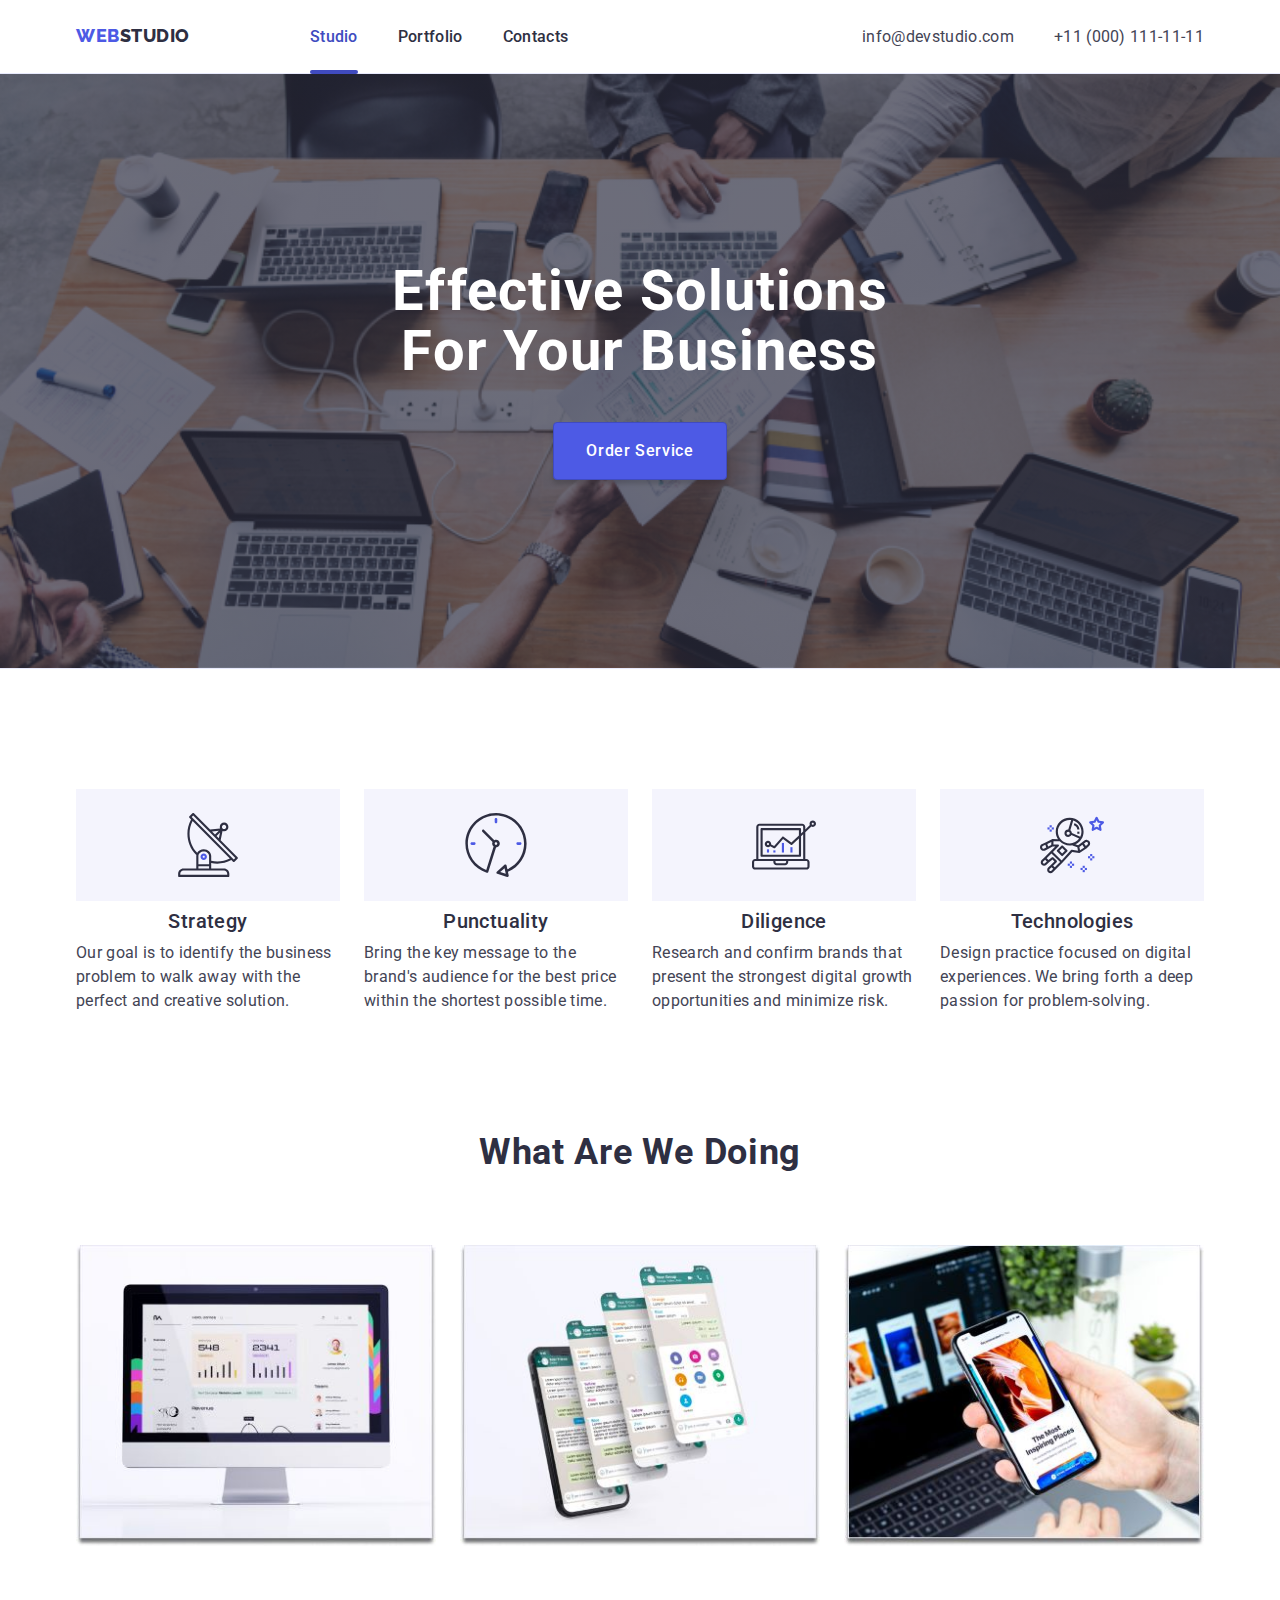
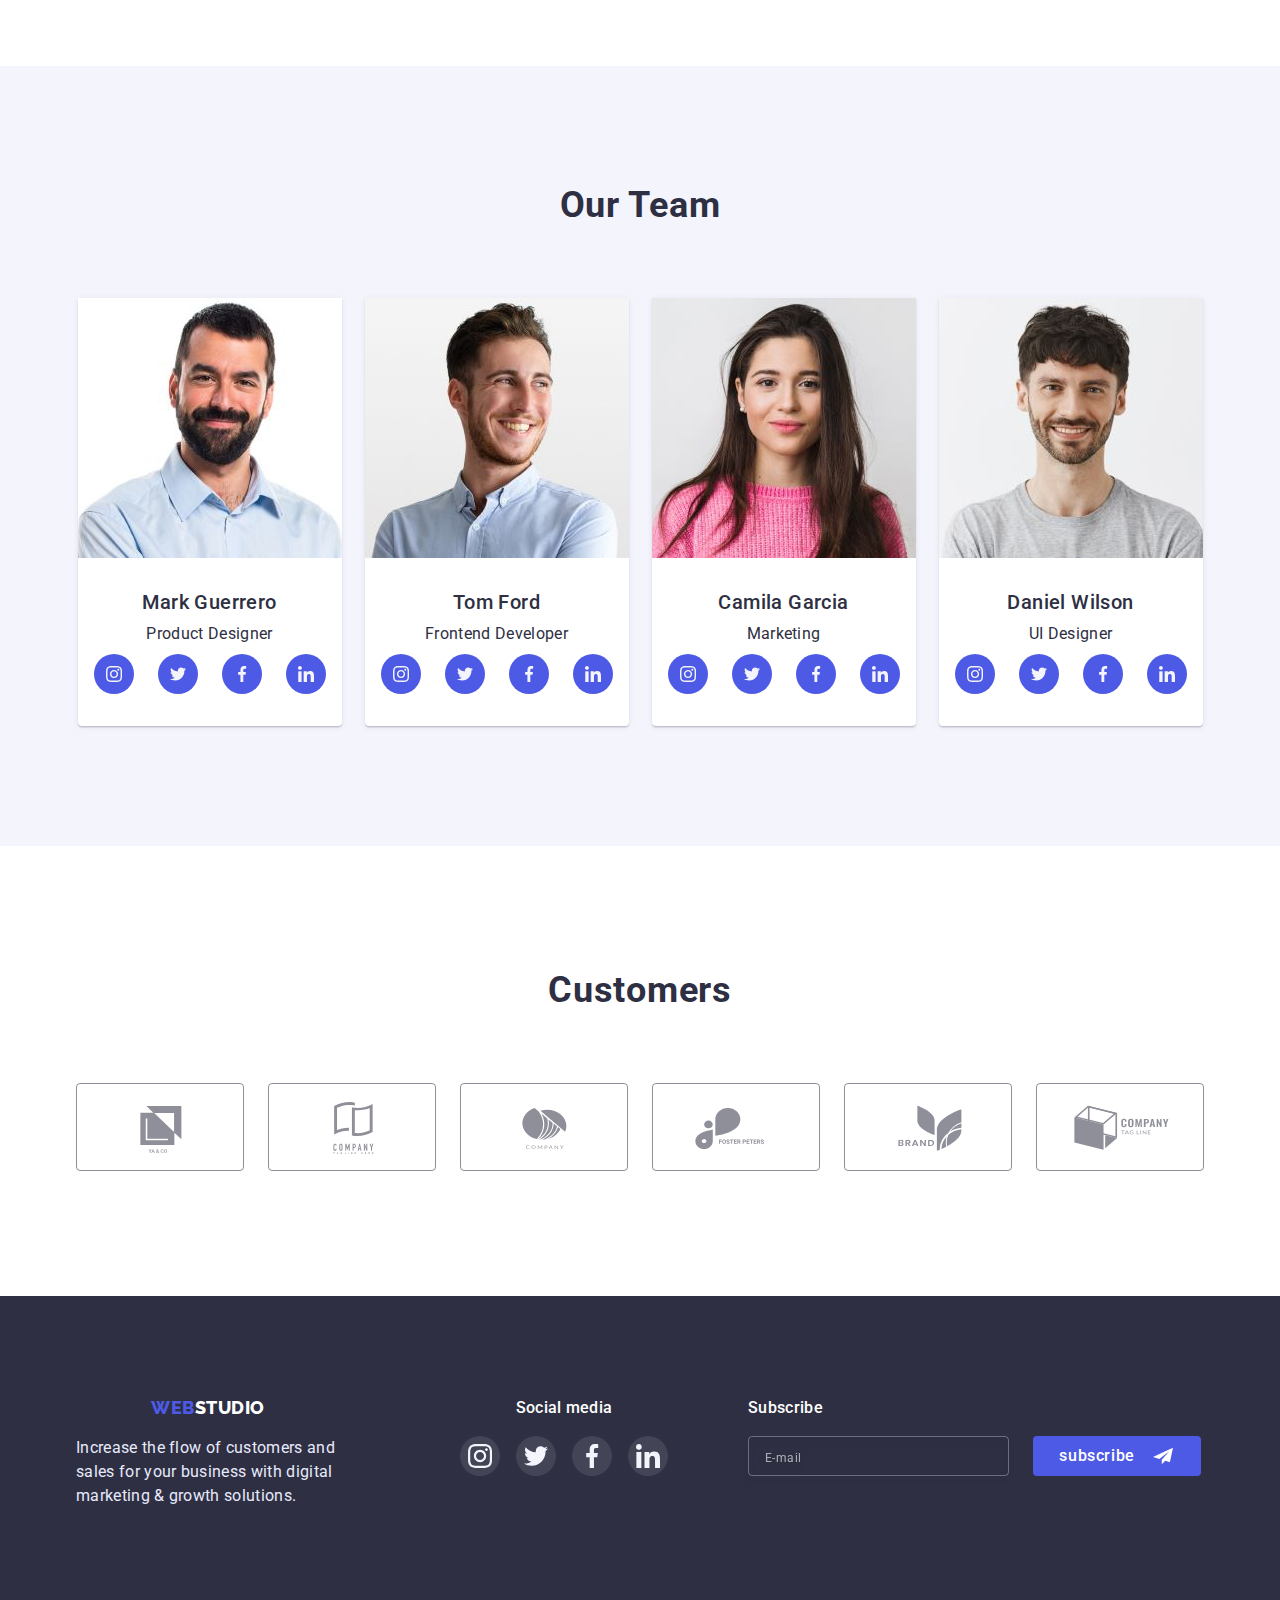
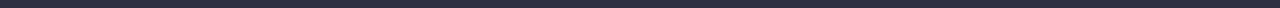
==== commit 57cec8fd: "Повне виправлення помилок" ====
--- a/index.html
+++ b/index.html
@@ -37,6 +37,7 @@
             </li>
           </ul>
         </nav>
+
         <button type="button" class="mobile-menu-open js-open-menu">
           <svg class="mobile-menu-open__icon" width="32" height="22">
             <use
@@ -45,6 +46,7 @@
             ></use>
           </svg>
         </button>
+
         <address class="menu-address">
           <ul class="menu-list-address list">
             <li class="menu-item-address">
@@ -63,7 +65,7 @@
         <!-- mobile-menu -->
 
         <div class="mobile-menu is-open js-menu-container">
-          <div class="conteiner mobile-menu-conteiner">
+          <div class="mobile-menu-conteiner">
             <button class="mobile-menu-close-btn js-close-menu">
               <svg class="mobile-menu-close-icon" width="8" height="8">
                 <use
@@ -73,71 +75,77 @@
               </svg>
             </button>
 
-            <ul class="menu-list-mobile list">
-              <li class="menu-item-mobile">
-                <a class="menu-link-mobile link" href="./index.html">Studio</a>
-              </li>
-
-              <li class="menu-item-mobile">
-                <a class="menu-link-mobile link" href="./portfolio.html"
-                  >Portfolio</a
-                >
-              </li>
-
-              <li class="menu-item-mobile">
-                <a class="menu-link-mobile link" href="">Contacts</a>
-              </li>
-            </ul>
-
-            <ul class="menu-list-address-mobile list">
-              <li class="menu-tel-address-mobile">
-                <a class="address-tel-mobile link" href="tel:+110001111111"
-                  >+11 (000) 111-11-11</a
-                >
-              </li>
-
-              <li class="menu-item-address-mobile">
-                <a
-                  class="address-mail-mobile link"
-                  href="mailto:info@devstudio.com"
-                  >info@devstudio.com</a
-                >
-              </li>
-            </ul>
-
-            <ul class="profile-list mobile list">
-              <li class="profile-list-item mobile">
-                <a class="profile-list-link link" href="">
-                  <svg class="profile-list-icon" width="16" height="16">
-                    <use href="./Images/icons.svg#icon-instagram-2"></use>
-                  </svg>
-                </a>
-              </li>
-
-              <li class="profile-list-item mobile">
-                <a class="profile-list-link link" href="">
-                  <svg class="profile-list-icon" width="16" height="16">
-                    <use href="./Images/icons.svg#icon-twitter-1"></use>
-                  </svg>
-                </a>
-              </li>
-
-              <li class="profile-list-item mobile">
-                <a class="profile-list-link link" href="">
-                  <svg class="profile-list-icon" width="16" height="16">
-                    <use href="./Images/icons.svg#icon-facebook-1"></use>
-                  </svg>
-                </a>
-              </li>
-
-              <li class="profile-list-item mobile">
-                <a class="profile-list-link link" href="">
-                  <svg class="profile-list-icon" width="16" height="16">
-                    <use href="./Images/icons.svg#icon-linkedin-1"></use>
-                  </svg>
-                </a>
-              </li>
-            </ul>
+            <div class="top-help">
+              <ul class="menu-list-mobile list">
+                <li class="menu-item-mobile">
+                  <a class="menu-link-mobile link" href="./index.html"
+                    >Studio</a
+                  >
+                </li>
+
+                <li class="menu-item-mobile">
+                  <a class="menu-link-mobile link" href="./portfolio.html"
+                    >Portfolio</a
+                  >
+                </li>
+
+                <li class="menu-item-mobile">
+                  <a class="menu-link-mobile link" href="">Contacts</a>
+                </li>
+              </ul>
+            </div>
+
+            <div class="help">
+              <ul class="menu-list-address-mobile list">
+                <li class="menu-tel-address-mobile">
+                  <a class="address-tel-mobile link" href="tel:+110001111111"
+                    >+11 (000) 111-11-11</a
+                  >
+                </li>
+
+                <li class="menu-item-address-mobile">
+                  <a
+                    class="address-mail-mobile link"
+                    href="mailto:info@devstudio.com"
+                    >info@devstudio.com</a
+                  >
+                </li>
+              </ul>
+
+              <ul class="profile-list mobile list">
+                <li class="profile-list-item mobile">
+                  <a class="profile-list-link link" href="">
+                    <svg class="profile-list-icon" width="24" height="24">
+                      <use href="./Images/icons.svg#icon-instagram-2"></use>
+                    </svg>
+                  </a>
+                </li>
+
+                <li class="profile-list-item mobile">
+                  <a class="profile-list-link link" href="">
+                    <svg class="profile-list-icon" width="24" height="24">
+                      <use href="./Images/icons.svg#icon-twitter-1"></use>
+                    </svg>
+                  </a>
+                </li>
+
+                <li class="profile-list-item mobile">
+                  <a class="profile-list-link link" href="">
+                    <svg class="profile-list-icon" width="24" height="24">
+                      <use href="./Images/icons.svg#icon-facebook-1"></use>
+                    </svg>
+                  </a>
+                </li>
+
+                <li class="profile-list-item mobile">
+                  <a class="profile-list-link link" href="">
+                    <svg class="profile-list-icon" width="24" height="24">
+                      <use href="./Images/icons.svg#icon-linkedin-1"></use>
+                    </svg>
+                  </a>
+                </li>
+              </ul>
+            </div>
           </div>
         </div>
       </div>
@@ -156,7 +164,7 @@
       <!-- секция2 -->
       <section class="section-two">
         <div class="conteiner">
-          <h2 class="strategy-title">Our Strategy</h2>
+          <h2 class="strategy-title visually-hidden">Our Strategy</h2>
           <ul class="menu-list-strategy list">
             <li class="item-strategy">
               <div class="strategy-list-div">
@@ -291,7 +299,6 @@
                     ./Images/images/tablet/mark-tablet@2x.jpg 2x
                   "
                   media="(min-wigth: 768px)"
-                  sizes="264px"
                 />
 
                 <source
@@ -300,7 +307,6 @@
                     ./Images/images/mobile/mark-mobile@2x.jpg 2x
                   "
                   media="(max-wigth: 767px)"
-                  sizes="264px"
                 />
 
                 <img
--- a/css/styles.css
+++ b/css/styles.css
@@ -56,38 +56,31 @@
 
 }
 
-/* .conteiner {
-    width: 1158px;
-    padding-left: 15px;
-    padding-right: 15px;
-    margin-left: auto;
-    margin-right: auto;
-    align-items: center;
-
-} */
 .conteiner {
-    padding-left: 15px;
-    padding-right: 15px;
-}
-
-@media screen and (min-width: 428px) {
-    .conteiner {
-        width: 426px;
+        width: 100%;
         margin-left: auto;
         margin-right: auto;
+        padding-left: 15px;
+        padding-right: 15px;
+}
+
+@media screen and (min-width: 480px) {
+    .conteiner {
+        max-width: 428px;
+
     }
 }
 
 @media screen and (min-width: 768px) {
     .conteiner {
-        width: 761px;
+        max-width: 768px;
 
     }
 }
 
 @media screen and (min-width: 1200px) {
     .conteiner {
-        width: 1158px;
+        max-width: 1158px;
 
     }
 }
@@ -106,7 +99,7 @@
 }
 
 /* шапка */
-/* ++++++++++++++++++++++++++mobile++++++++++++++++++++++++++++++  */
+
 .logo {
     font-family: 'Raleway',
         sans-serif;
@@ -116,9 +109,9 @@
     letter-spacing: 0.03em;
     text-transform: uppercase;
     display: flex;
-    margin-right: 76px;
     padding-top: 24px;
     padding-bottom: 24px;
+    align-items: baseline;
 
 
 }
@@ -133,22 +126,876 @@
 
 .logotipe {
     color: var(--color-logo);
-}
-
+
+}
+
+.menu-list {
+    display: none;
+}
+
+.logo {
+    margin-right: 0;
+}
+
+
+.header-one-conteiner {
+    display: flex;
+    align-items: center;
+    justify-content: space-between;
+
+}
+
+.menu-item-address-mobile {
+    margin-bottom: 48px;
+    margin-top: 40px;
+}
+
+.mobile-menu-open {
+    background-color: transparent;
+    border: none;
+    line-height: 0;
+}
+
+.mobile-menu {
+    position: fixed;
+    top: 0;
+    left: 0;
+    z-index: 999;
+    background-color: #FFFFFF;
+    box-shadow: 0px 2px 1px rgba(46, 47, 66, 0.08), 0px 1px 1px rgba(46, 47, 66, 0.16), 0px 1px 6px rgba(46, 47, 66, 0.08);
+    width: 100%;
+    height: 100%;
+    padding-top: 80px;
+    padding-bottom: 40px;
+
+
+
+    opacity: 1;
+    visibility: visible;
+    pointer-events: auto;
+
+    transition-property: opacity, visibility;
+    transition-duration: var(--transition-duration);
+    transition-timing-function: var(--transition-function);
+}
+
+.mobile-menu.is-open {
+    opacity: 0;
+    visibility: hidden;
+    pointer-events: none;
+
+}
+
+
+
+.mobile-menu>.mobile-menu-conteiner {
+    height: 100%;
+    display: flex;
+    flex-direction: column;
+    justify-content: space-between;
+    overflow-y: auto;
+}
+
+.mobile-menu-conteiner {
+    padding-left: 40px;
+    padding-right: 35px;
+
+}
+
+
+.mobile-menu-close-btn {
+    position: absolute;
+    display: flex;
+    justify-content: center;
+    align-items: center;
+    top: 24px;
+    right: 15px;
+    z-index: 999;
+    width: 24px;
+    height: 24px;
+    background-color: var(--color-header);
+    border: 1px solid rgba(0, 0, 0, 0.1);
+    border-radius: 50%;
+    padding: 0;
+
+
+}
+
+.menu-link-mobile {
+    font-family: inherit;
+    font-weight: 700;
+    font-size: 36px;
+    line-height: 1.11;
+    letter-spacing: 0.02em;
+    text-transform: capitalize;
+    color: var(--text-fon-color);
+
+    transition-property: color;
+    transition-duration: var(--transition-duration);
+    transition-timing-function: var(--transition-function);
+}
+
+.menu-link-mobile:is(:hover, :focus) {
+    color: var(--navy-color);
+}
+
+.menu-list-address-mobile {
+    margin-bottom: 40px;
+}
+
+.menu-list-mobile .menu-item-mobile+.menu-item-mobile {
+    margin-top: 40px;
+}
+
+.menu-list-mobile {
+    margin-bottom: 20px;
+}
+
+.menu-tel-address-mobile {
+    font-family: inherit;
+    font-weight: 700;
+    font-size: 36px;
+    line-height: 1.11;
+    letter-spacing: 0.02em;
+    text-transform: capitalize;
+    color: var(--color-logo);
+
+}
+
+.address-mail-mobile {
+    font-family: inherit;
+    font-weight: 500;
+    font-size: 20px;
+    line-height: 1.2;
+    letter-spacing: 0.02em;
+    color: #434455;
+}
+
+
+
+.profile-list.mobile.list {
+
+    display: flex;
+    justify-content: space-between;
+}
+
+.profile-list-item.mobile {
+    transition-property: color;
+    transition-duration: var(--transition-duration);
+    transition-timing-function: var(--transition-function);
+}
+
+.profile-list-item.mobile:is(:hover, :focus) {
+    color: var(--navy-color)
+}
+
+.hero {
+    padding-top: 112px;
+    padding-bottom: 112px;
+    margin-left: auto;
+    margin-right: auto;
+    background-color: var(--text-fon-color);
+    min-height: 432px;
+    text-align: center;
+    background-image: linear-gradient(rgba(46, 47, 66, 0.7), rgba(46, 47, 66, 0.7)),
+        url(../Images/images/mobile/bg-mobile.jpg);
+    background-size: cover;
+    background-position: center;
+    background-repeat: no-repeat;
+}
+
+@media screen and (min-device-pixel-ratio: 2) and (max-width: 767px),
+screen and (min-resolution: 192dpi) and (max-width: 767px),
+screen and (min-resolution: 2dppx) and (max-width: 767px) {
+    .hero {
+        background-image: linear-gradient(rgba(46, 47, 66, 0.7), rgba(46, 47, 66, 0.7)), url(../Images/images/mobile/bg-mobile@2x.jpg);
+    }
+}
+
+
+
+
+.title-hero {
+    max-width: 320px;
+    font-family: inherit;
+    font-size: 36px;
+    line-height: 1.11;
+    text-align: center;
+    letter-spacing: 0.02em;
+    text-transform: capitalize;
+    color: var(--fon-title);
+    margin-bottom: 72px;
+    margin-left: auto;
+    margin-right: auto;
+}
+
+.modal {
+    width: 392px;
+    max-height: 586px;
+
+    padding-top: 96px;
+    padding-left: 18px;
+    padding-bottom: 18px;
+    padding-right: 114px;
+}
+
+.hero-btn {
+    font-family: inherit;
+    font-weight: 500;
+    font-size: 16px;
+    line-height: 1.5;
+    letter-spacing: 0.04em;
+    color: var(--fon-title);
+    background: var(--color-logo);
+    padding: 16px 32px;
+
+
+    border-radius: 4px;
+    border: 1px solid var(--navy-color);
+    box-shadow: 0px 4px 4px rgba(0, 0, 0, 0.15);
+
+    transition-property: background-color;
+    transition-duration: var(--transition-duration);
+    transition-timing-function: var(--transition-function);
+}
+
+
+.hero-btn:hover,
+.hero-btn:focus {
+    background-color: var(--navy-color);
+}
+
+.strategy-title {
+    display: none;
+}
+
+@media screen and (min-width: 768px) and (max-width: 1199px) {
+    
+
+ .strategy-icon {
+     display: none;
+ }
+}
+
+@media screen and (max-width: 767px) {
+    .menu-list-strategy .item-strategy+.item-strategy {
+            margin-top: 72px;
+    
+        }
+  .strategy-icon {
+            display: none;
+}        
+
+        
+}        
+        .section-two {
+    
+            padding-top: 96px;
+            padding-bottom: 96px;
+        }
+    
+      
+    
+        .menu-list-strategy {
+            margin-bottom: 0;
+        }
+    
+    
+        .subtitle {
+            font-family: inherit;
+            font-weight: 700;
+            font-size: 36px;
+            line-height: 1.11;
+            letter-spacing: 0.02em;
+            text-transform: capitalize;
+            color: var(--text-fon-color);
+            text-align: center;
+    
+        }
+    
+        .strategy-text {
+
+            font-family: inherit;
+            font-weight: 500;
+            font-size: 16px;
+            line-height: 1.5;
+            letter-spacing: 0.02em;
+            color: var(--color-top);
+            margin-top: 8px;
+            text-align: start;
+    
+        }
+    
+    
+       
+.section-service {
+    width: 100%;
+    padding-bottom: 120px;
+}
+
+.section-title {
+    font-size: 36px;
+    line-height: 1.11;
+    text-align: center;
+    letter-spacing: 0.02em;
+    text-transform: capitalize;
+    color: var(--text-fon-color);
+    height: 40px;
+    margin-bottom: 72px;
+}
+
+.menu-list-doing {
+    display: flex;
+    flex-wrap: wrap;
+    column-gap: 24px;
+    margin-bottom: 0;
+}
+
+.menu-item-doing {
+    flex-basis: calc((100% - 48px) / 3);
+}
+
+.section-team {
+
+
+    padding-top: 96px;
+    padding-bottom: 128px;
+    background: var(--fon-color);
+    justify-content: center;
+    display: flex;
+
+    align-items: center;
+
+
+}
+
+
+.menu-list-team {
+
+    display: flex;
+    flex-wrap: wrap;
+    row-gap: 72px;
+    justify-content: center;
+    margin-bottom: 0;
+}
+
+.secondary-title-team {
+    font-size: 36px;
+    line-height: 1.11;
+    text-align: center;
+    letter-spacing: 0.02em;
+    text-transform: capitalize;
+    color: var(--text-fon-color);
+    margin-bottom: 72px;
+
+}
+
+.photo-name {
+    font-weight: 500;
+    font-size: 20px;
+    line-height: 1.2;
+    letter-spacing: 0.02em;
+    color: var(--text-fon-color);
+    margin-bottom: 8px;
+    text-align: center;
+
+}
+
+.photo {
+    mix-blend-mode: normal;
+}
+
+.profile {
+    font-size: 16px;
+    line-height: 1.5;
+    letter-spacing: 0.02em;
+    text-align: center;
+    color: var(--text-fon-color);
+    margin-bottom: 8px;
+
+}
+
+.profile-list-link {
+    display: flex;
+    justify-content: center;
+    align-items: center;
+
+    width: 40px;
+    height: 40px;
+    border-radius: 50%;
+    background-color: var(--color-logo);
+
+    transition-property: background-color;
+    transition-duration: var(--transition-duration);
+    transition-timing-function: (--transition-function);
+
+}
+
+.menu-item-team-div {
+    display: flex;
+    padding-top: 32px;
+    padding-left: 16px;
+    padding-bottom: 32px;
+    padding-right: 16px;
+    flex-direction: column;
+    justify-content: center;
+    align-items: center;
+
+}
+
+.menu-item-team {
+    background-color: var(--fon-title);
+    box-shadow:
+        0px 1px 6px rgba(46, 47, 66, 0.08),
+        0px 1px 1px rgba(46, 47, 66, 0.16),
+        0px 2px 1px rgba(46, 47, 66, 0.08);
+    border-radius: 0px 0px 4px 4px;
+    flex-basis: calc((100% - 72px) / 4);
+}
+
+.profile-list-icon {
+    fill: var(--fon-title);
+}
+
+
+
+.profile-list-link:hover,
+.profile-list-link:focus {
+
+    background-color: var(--navy-color);
+
+}
+
+.profile-list-item {
+    justify-content: center;
+}
+
+.profile-list {
+    display: flex;
+    justify-content: center;
+    gap: 24px;
+
+}
+
+.section-card {
+
+    padding-top: 96px;
+    padding-bottom: 96px;
+
+}
+
+.card-list {
+    display: flex;
+    flex-wrap: wrap;
+    column-gap: 16px;
+    row-gap: 72px;
+    justify-content: center;
+    margin-bottom: 0;
+}
+
+.card-item {
+    width: 190px;
+    height: 88px;
+}
+
+.card-title {
+    margin-bottom: 72px;
+
+    font-size: 36px;
+    line-height: 1.11;
+    text-align: center;
+    letter-spacing: 0.02em;
+    text-transform: capitalize;
+    color: var(--text-fon-color);
+}
+
+.card-link {
+    display: flex;
+    border: 1px solid var(--color-vector);
+    border-radius: 4px;
+    justify-content: center;
+    align-items: center;
+    width: 100%;
+    height: 100%;
+
+
+    transition-property: border-color;
+    transition-duration: var(--transition-duration);
+    transition-timing-function: var(--transition-function);
+
+
+
+}
+
+.card-link:hover,
+.card-link:focus {
+    outline: none;
+    border-color: var(--navy-color);
+
+}
+
+
+.klient-card-link {
+    fill: var(--color-vector);
+
+    transition-property: fill;
+    transition-duration: var(--transition-duration);
+    transition-timing-function: var(--transition-function);
+}
+
+.card-link:is(:hover, :focus) .klient-card-link {
+    fill: var(--navy-color);
+
+}
+
+/* ===========================footer==============================  */
+@media screen and (max-width: 767px) {
+
+    .footer-menu {
+        display: flex;
+        flex-direction: column;
+        row-gap: 72px;
+    }
+
+
+    .footer-top {
+
+        padding-top: 96px;
+        padding-bottom: 96px;
+
+    }
+
+    .footer-logo {
+        margin-right: auto;
+        margin-left: auto;
+        width: 268px;
+        margin-bottom: 72px;
+    }
+
+    .logo-f {
+        font-family: 'Raleway';
+        font-weight: 800;
+        font-size: 18px;
+        line-height: 1.17;
+        display: flex;
+        align-items: center;
+        letter-spacing: 0.03em;
+        text-transform: uppercase;
+        color: var(--fon-title);
+        margin-bottom: 16px;
+        justify-content: center;
+    }
+
+    .logotipe {
+        font-family: 'Raleway';
+        font-weight: 800;
+        font-size: 18px;
+        line-height: 1.17;
+        display: flex;
+        align-items: center;
+        letter-spacing: 0.03em;
+        text-transform: uppercase;
+        color: var(--color-logo);
+    }
+
+    .footer-text {
+        font-family: inherit;
+        font-size: 16px;
+        line-height: 1.5;
+        letter-spacing: 0.02em;
+        color: var(--color-header);
+    }
+
+
+
+    .footer-title-text {
+        text-align: center;
+    }
+
+    .footer-list {
+        display: flex;
+    }
+
+    .subscribe-text {
+        text-align: center;
+    }
+
+    .footer-form {
+        display: flex;
+        flex-wrap: wrap;
+        row-gap: 16px;
+    }
+
+    .subscribe-btn {
+        margin-right: auto;
+        margin-left: auto;
+        height: 40px;
+    }
+
+    .modal-form-field-footer {
+        width: 100%;
+    }
+
+    .modal-form-input-footer {
+        width: 100%;
+    }
+  
+  
+  
+    .footer-form {
+           
+            flex-wrap: wrap;
+            row-gap: 16px;
+        }
+        .subscribe-text {
+            text-align: center;
+        }
+
+}
+
+
+.footer-top {
+
+    padding-top: 96px;
+    padding-bottom: 96px;
+
+}
+
+
+.logo-f {
+    font-family: 'Raleway';
+    font-weight: 800;
+    font-size: 18px;
+    line-height: 1.17;
+    display: flex;
+    align-items: center;
+    letter-spacing: 0.03em;
+    text-transform: uppercase;
+    color: var(--fon-title);
+    margin-bottom: 16px;
+    justify-content: center;
+}
+
+.logotipe {
+    font-family: 'Raleway';
+    font-weight: 800;
+    font-size: 18px;
+    line-height: 1.17;
+    display: flex;
+    align-items: center;
+    letter-spacing: 0.03em;
+    text-transform: uppercase;
+    color: var(--color-logo);
+}
+
+.footer-text {
+    font-family: inherit;
+    font-size: 16px;
+    line-height: 1.5;
+    letter-spacing: 0.02em;
+    color: var(--color-header);
+}
+
+
+
+.footer-title-text {
+    text-align: center;
+}
+
+.footer-list {
+    display: flex;
+}
+
+
+.footer-form {
+    display: flex;
+    
+}
+
+.subscribe-btn {
+  
+    height: 40px;
+}
+
+.modal-form-field-footer {
+    width: 100%;
+}
+
+.modal-form-input-footer {
+    width: 100%;
+}
+
+.footer-top {
+    background: var(--text-fon-color);
+}
+
+.footer-title-text {
+    margin-bottom: 16px;
+    color: var(--fon-title);
+    font-family: inherit;
+    font-weight: 500;
+    font-size: 16px;
+    line-height: 1.5;
+    letter-spacing: 0.02em;
+}
+
+.footer-list-link:hover,
+.footer-list-link:focus {
+    background-color: var(--color-footer-icon);
+
+}
+
+
+
+
+.footer-list {
+    display: flex;
+    margin-bottom: 0;
+    justify-content: center;
+
+}
+
+
+.footer-list .footer-list-item+.footer-list-item {
+    margin-left: 16px;
+}
+
+.footer-list-link {
+    display: flex;
+    justify-content: center;
+    align-items: center;
+    flex-direction: row;
+    background-color: rgba(255, 255, 255, 0.1);
+
+    width: 40px;
+    height: 40px;
+    border-radius: 50%;
+
+    transition-property: background-color;
+    transition-duration: var(--transition-duration);
+    transition-timing-function: var(--transition-function);
+}
+
+.subscribe-text {
+    font-family: inherit;
+    font-weight: 500;
+    font-size: 16px;
+    line-height: 1.5;
+    letter-spacing: 0.02em;
+    color: var(--fon-title);
+    margin-bottom: 16px;
+}
+
+
+.modal-form-input-footer {
+
+    border: 1px solid rgba(255, 255, 255, 0.3);
+    filter: drop-shadow(0px 4px 4px rgba(0, 0, 0, 0.15));
+    border-radius: 4px;
+    background-color: transparent;
+    padding-left: 16px;
+    padding-top: 8px;
+    padding-bottom: 8px;
+    padding-right: auto;
+    color: var(--fon-title);
+    width: 100%;
+    height: 40px;
+
+}
+
+.modal-form-input-footer:is( :hover, :focus) {
+    border-color: var(--color-logo);
+}
+
+.modal-form-input-footer::placeholder {
+    font-family: inherit;
+    font-size: 12px;
+    line-height: 2;
+    display: flex;
+    align-items: center;
+    letter-spacing: 0.04em;
+    color: rgba(255, 255, 255, 0.6);
+
+}
+
+.subscribe-btn {
+    font-family: inherit;
+    font-weight: 500;
+    font-size: 16px;
+    line-height: 1.5;
+    display: flex;
+    align-items: center;
+    text-align: center;
+    justify-content: center;
+    letter-spacing: 0.04em;
+    color: #FFFFFF;
+
+    background-color: var(--color-logo);
+    border-radius: 4px;
+    border-color: transparent;
+    padding-top: 8px;
+    padding-right: 24px;
+    padding-bottom: 8px;
+    padding-left: 24px;
+    gap: 16px;
+
+
+
+
+    transition-property: background-color;
+    transition-duration: var(--transition-duration);
+    transition-timing-function: var(--transition-function);
+}
+
+.subscribe-btn:is(:hover, :focus) {
+    background-color: var(--navy-color);
+
+}
+
+
+.icon-footer-subscribe {
+    fill: var(--fon-title);
+
+}
+
+.modal-form-icon-telegram {
+    display: flex;
+    line-height: 0;
+}
+
+
+
+
+
+
+
+
+
+
+
+
+@media screen  and (max-width: 767px) {
+    .menu-address {
+            display: none;
+        }
+
+    .section-service {
+        display: none;
+    }
+
+
+}
+
+/* ++++++++++++++++++++++++++mobile++++++++++++++++++++++++++++++  */
 @media screen and (max-width: 767px) {
     .menu-list {
         display: none;
     }
-
-    .menu-address {
-        display: none;
-    }
-
-    .header-top {
-        padding-top: 24px;
-        padding-bottom: 24px;
-        width: 100%;
-    }
+   .logo {margin-right: 0;
+                }
+    
+
+    
 
     .header-one-conteiner {
         display: flex;
@@ -157,140 +1004,7 @@
 
     }
 
-    .mobile-menu-open {
-        background-color: transparent;
-        border: none;
-        padding: 0;
-        line-height: 0;
-    }
-
-    .mobile-menu {
-        position: fixed;
-        width: 100%;
-        height: 100%;
-        
-        top: 0;
-        left: 0;
-        z-index: 999;
-        background-color: #FFFFFF;
-        box-shadow: 0px 2px 1px rgba(46, 47, 66, 0.08), 0px 1px 1px rgba(46, 47, 66, 0.16), 0px 1px 6px rgba(46, 47, 66, 0.08);
-
-
-        opacity: 1;
-        visibility: visible;
-        pointer-events: auto;
-
-        transition-property: opacity, visibility;
-        transition-duration: var(--transition-duration);
-        transition-timing-function: var(--transition-function);
-    }
-
-    .mobile-menu.is-open {
-        opacity: 0;
-        visibility: hidden;
-        pointer-events: none;
-
-    }
-
-
-
-    .mobile-menu-conteiner {
-        position: relative;
-        padding-top: 80px;
-        padding-bottom: 40px;
-        padding-left: 40px;
-        padding-right: 35px;
-    }
-
-    .mobile-menu-close-btn {
-        position: absolute;
-        display: flex;
-        justify-content: center;
-        align-items: center;
-        top: 24px;
-        right: 15px;
-        z-index: 999;
-        width: 24px;
-        height: 24px;
-        background-color: var(--color-header);
-        border: 1px solid rgba(0, 0, 0, 0.1);
-        border-radius: 50%;
-        padding: 0;
-
-
-    }
-
-    .menu-link-mobile {
-        font-family: inherit;
-        font-weight: 700;
-        font-size: 36px;
-        line-height: 1.11;
-        letter-spacing: 0.02em;
-        text-transform: capitalize;
-        color: var(--text-fon-color);
-
-        transition-property: color;
-        transition-duration: var(--transition-duration);
-        transition-timing-function: var(--transition-function);
-    }
-
-    .menu-link-mobile:is(:hover, :focus) {
-        color: var(--navy-color);
-    }
-
-    .menu-list-address-mobile {
-        margin-bottom: 0;
-        margin-bottom: 48px;
-    }
-
-    .menu-list-mobile .menu-item-mobile+.menu-item-mobile {
-        margin-top: 40px;
-    }
-
-    .menu-list-mobile {
-        margin-bottom: 284px;
-
-    }
-
-    .menu-tel-address-mobile {
-        font-family: inherit;
-        font-weight: 700;
-        font-size: 36px;
-        line-height: 1.11;
-        letter-spacing: 0.02em;
-        text-transform: capitalize;
-        width: 353px;
-        margin-bottom: 40px;
-        color: var(--color-logo);
-    }
-
-    .address-mail-mobile {
-        font-family: inherit;
-        font-weight: 500;
-        font-size: 20px;
-        line-height: 1.2;
-        letter-spacing: 0.02em;
-        color: #434455;
-    }
-
-
-
-
-    .profile-list.mobile.list {
-        column-gap: 56px;
-        margin-bottom: 0;
-    }
-
-    .profile-list-item.mobile {
-        transition-property: color;
-        transition-duration: var(--transition-duration);
-        transition-timing-function: var(--transition-function);
-    }
-
-    .profile-list-item.mobile:is(:hover, :focus) {
-        color: var(--navy-color)
-    }
-
+    
 }
 
 @media screen and (min-width: 768px) {
@@ -309,7 +1023,6 @@
 @media screen and (min-width: 768px) {
 
     .header-top {
-        width: 100%;
         display: flex;
         background: var(--fon-title);
         border-bottom: 1px solid var(--color-header);
@@ -475,10 +1188,7 @@
         margin-right: 120px;
     }
 
-    .menu-list {
-        margin-right: 118px;
-    }
-
+   
 }
 
 /* ==========================desktops================ */
@@ -567,7 +1277,7 @@
 
 /* +++++++++++++++++++++++mobile+++++++++++++++++++++  */
 
-@media screen and (max-width: 767px) {
+@media screen and (min-width: 428px) and (max-width: 767px) {
 
     .hero {
         padding-top: 112px;
@@ -575,7 +1285,6 @@
         margin-left: auto;
         margin-right: auto;
         background-color: var(--text-fon-color);
-        width: 100%;
         min-height: 432px;
         text-align: center;
         background-image: linear-gradient(rgba(46, 47, 66, 0.7), rgba(46, 47, 66, 0.7)),
@@ -630,8 +1339,6 @@
 
     .hero {
         background-color: var(--text-fon-color);
-        width: 100%;
-        max-height: 436px;
         border-bottom: 1px solid var(--color-header);
         text-align: center;
         padding-top: 112px;
@@ -693,7 +1400,7 @@
         margin-left: auto;
         margin-right: auto;
         flex-grow: 1;
-        background-image: linear-gradient(rgba(46, 47, 66, 0.7), rgba(46, 47, 66, 0.7)),
+        background-image: linear-gradient(rgba(46, 47, 66, 0.7), rgba-strategy(46, 47, 66, 0.7)),
             url(../Images/images/hw-04/backgr.jpg);
         background-size: cover;
         background-position: center;
@@ -742,14 +1449,12 @@
 
 /*=========================== mobile ============================= */
 
-@media screen and (max-width: 767px) {
+@media screen and (min-width: 428px) and (max-width: 767px) {
 
     .section-two {
-        width: 100%;
+       
         padding-top: 96px;
         padding-bottom: 96px;
-        padding-left: 16px;
-        padding-right: 16px;
     }
 
     .menu-list-strategy .item-strategy+.item-strategy {
@@ -771,20 +1476,10 @@
         letter-spacing: 0.02em;
         text-transform: capitalize;
         color: var(--text-fon-color);
-        width: 100%;
-    }
-
-    .strategy-text {
-        font-family: inherit;
-        font-weight: 500;
-        font-size: 16px;
-        line-height: 1.5;
-        letter-spacing: 0.02em;
-        color: var(--color-top);
-        margin-top: 8px;
-        width: 100%;
-    }
-
+        
+    }
+
+  
 
     .strategy-icon {
         display: none;
@@ -795,7 +1490,7 @@
 /* ==============================tablet ========================= */
 
 
-@media screen and (max-width: 1199px) and (min-width: 768px) {
+@media screen and (min-width: 768px)  and (max-width: 1199px){
     .strategy-icon {
         display: none;
     }
@@ -808,9 +1503,7 @@
     .section-two {
         padding-top: 96px;
         padding-bottom: 96px;
-        padding-left: 16px;
-        padding-right: 16px;
-        width: 100%;
+      
     }
 
     .menu-list-strategy {
@@ -825,9 +1518,8 @@
     .item-strategy {
         width: 353px;
     }
-
-
-
+    
+  
 
     .subtitle {
         font-family: inherit;
@@ -842,19 +1534,16 @@
 
 
 
-    .strategy-text {
-        font-family: inherit;
-        font-weight: 500;
-        font-size: 16px;
-        line-height: 1.5;
-        letter-spacing: 0.02em;
-        color: var(--color-top);
-    }
+         .menu-list {
+             margin-right: 118px;
+         }
 }
 
 .strategy-title {
     display: none;
 }
+
+
 
 /* ==========================desktop===============================  */
 
@@ -909,18 +1598,18 @@
 
     }
 
-    .strategy-text {
-        font-size: 16px;
-        line-height: 1.5;
-        letter-spacing: 0.02em;
-
-    }
+         .strategy-text {
+    
+            
+             font-weight: 400;
+         }
+    
 }
 
 
 /* section 3 */
 
-/*=============================== mobile ============================ */
+
 
 @media screen and (max-width: 1199px) {
 
@@ -963,18 +1652,13 @@
 
 /* ==================================mobile=========================  */
 
-@media screen and (max-width: 767px) {
-
-    .conteiner {
-        max-width: 426px;
-    }
-
+@media screen and (min-width: 428px) and (max-width: 767px) {
+
+  
     .section-team {
         
        
         padding-top: 96px;
-        padding-left: 82px;
-        padding-right: 82px;
         padding-bottom: 128px;
         background: var(--fon-color);
         justify-content: center;
@@ -1003,13 +1687,9 @@
 
     
     .section-team {
-        min-width: 768px;
         padding-top: 96px;
-        padding-right: 108px;
         padding-bottom: 104px;
-        padding-left: 108px;
         background: var(--fon-color);
-        width: 100%;
         display: block;
         justify-content: center;
     }
@@ -1149,13 +1829,12 @@
 
 /* =======================mobile===========================   */
 
-@media screen  and (max-width: 767px) {
+@media screen  and (min-width: 428px) and (max-width: 767px) {
     .section-card {
-        width: 100%;
+        
         padding-top: 96px;
-        padding-right: 16px;
         padding-bottom: 96px;
-        padding-left: 16px;
+       
     }
 
     .card-list {
@@ -1177,11 +1856,9 @@
 
 @media screen and (min-width: 768px) {
     .section-card {
-        width: 100%;
         padding-top: 96px;
-        padding-right: 108px;
         padding-bottom: 96px;
-        padding-left: 108px;
+        
     }
         
     .card-list {
@@ -1201,23 +1878,21 @@
 
 /* =====================================desktop=====================  */
 @media screen and (min-width: 1200px){
+
+
+
     .section-card {
-        width: 100%;
-        padding-top: 120px;
-        padding-bottom: 120px;
-        padding-left: 156px;
-        padding-right: 156px;
-    
+      
+        padding-top: 125px;
+        padding-bottom: 125px;
+     
     }
     .card-list {
         display: flex;
         margin-bottom: 0;
-        flex-wrap: nowrap;
-        column-gap: 24px;
-    
-    
-    }
-    
+        }
+
+        
     
     .card-item {
         width: 168px;
@@ -1245,6 +1920,7 @@
     width: 100%;
     height: 100%;
 
+   
     transition-property: border-color;
     transition-duration: var(--transition-duration);
     transition-timing-function: var(--transition-function);
@@ -1278,7 +1954,7 @@
 
 /* ===========================footer==============================  */
 
-@media screen and (max-width: 767px) {
+@media screen and (min-width: 428px) and (max-width: 767px) {
 
     .footer-menu{
         display: flex;
@@ -1288,11 +1964,10 @@
 
 
     .footer-top {
-        width: 100%;
+        
         padding-top: 96px;
         padding-bottom: 96px;
-        padding-right: 15px;
-        padding-left: 15px;
+       
     }
 
     .footer-logo {
@@ -1351,7 +2026,6 @@
     }
 
     .footer-form {
-        width: 100%;
         display: flex;
         flex-wrap: wrap;
         row-gap: 16px;
@@ -1360,15 +2034,18 @@
     .subscribe-btn {
         margin-right: auto;
         margin-left: auto;
+        height: 40px;
+    }
+
+    .modal-form-field-footer {
+        width: 100%;
     }
 
     .modal-form-input-footer {
-        width: 396px;
-    }
-
-    .subscribe {
         width: 100%;
     }
+
+   
 
 }
 
@@ -1394,15 +2071,10 @@
             
             padding-top: 96px;
             padding-bottom: 96px;
-            padding-right: 164px;
-            padding-left: 108px;
-        }
-    
-        .footer-logo {
-           
-            width: 268px;
-        }
-    
+          
+        }
+    
+      
         .logo-f {
             font-family: 'Raleway';
             font-weight: 800;
@@ -1436,6 +2108,7 @@
             line-height: 1.5;
             letter-spacing: 0.02em;
             color: var(--color-header);
+            width: 264px;
         }
     
     
@@ -1461,21 +2134,23 @@
         }
     
         .subscribe-btn {
-           
-        }
-    
-        .modal-form-input-footer {
+           height: 40px;
+        }
+
+        .modal-form-field-footer {
             width: 264px;
             margin-right: 24px;
         }
     
+        .modal-form-input-footer {
+            width: 100%;
+            margin-right: 24px;
+        }
+    
         .subscribe {
             width: 100%;
         }
 
-        .social-footer {
-            margin-right: auto;
-        }
       
 }
 
@@ -1487,19 +2162,18 @@
             background: var(--text-fon-color);
             padding-top: 100px;
             padding-bottom: 100px;
-            padding-left: 156px;
-            padding-right: 159px;
-            width: 100%;
+           
+            
+           
         }
     
         .footer-menu {
             display: flex;
-            width: 100%;
+           
         }
 
     .work-div {
         display: flex;
-        
         margin-right: 80px;
         
     }
@@ -1533,24 +2207,21 @@
     
         }
     
-        .social-footer {
-            align-items: baseline;
-    
-        }
-    
-        .modal-form-input-footer {
-            width: 264px;
+        
+        .modal-form-field-footer {
+          width: 264px;
         }
     
     
     
         .subscribe {
-           
+          max-width: 453px; 
         }
     
         .footer-form {
             display: flex;
             gap: 24px;
+            width: 453px;
         }
 
 }
@@ -1618,14 +2289,18 @@
 
 
 .modal-form-input-footer {
-    height: 40px;
+  
     border: 1px solid rgba(255, 255, 255, 0.3);
     filter: drop-shadow(0px 4px 4px rgba(0, 0, 0, 0.15));
     border-radius: 4px;
     background-color: transparent;
     padding-left: 16px;
-    
+    padding-top: 8px;
+    padding-bottom: 8px;
+    padding-right: auto;
     color: var(--fon-title);
+    width: 100%;
+    height: 40px;
 
 }
 
@@ -1649,8 +2324,6 @@
     font-weight: 500;
     font-size: 16px;
     line-height: 1.5;
-    width: 165px;
-    height: 40px;
     display: flex;
     align-items: center;
     text-align: center;
@@ -1666,6 +2339,8 @@
     padding-bottom: 8px;
     padding-left: 24px;
     gap: 16px;
+    
+   
 
 
     transition-property: background-color;
@@ -1686,8 +2361,7 @@
 
 .modal-form-icon-telegram {
     display: flex;
-    justify-content: center;
-    align-items: center;
+   line-height: 0;
 }
 
 
@@ -2058,8 +2732,8 @@
            
 }
 
-/* portfolio */
-/* 
+ /* portfolio */
+ 
 .section-btn-pro {
     padding-top: 96px;
     padding-bottom: 120px;
@@ -2107,14 +2781,14 @@
     border-color: transparent;
 
     
-    } */
+    } 
 
 
 
 
 /* section 2 port */
 
-/* .menu-list-team {
+.menu-list-team {
     display: flex;
     column-gap: 23px;
     row-gap: 48px;
@@ -2131,12 +2805,12 @@
    box-shadow: 0px 1px 6px rgba(46, 47, 66, 0.08), 0px 1px 1px rgba(46, 47, 66, 0.16), 0px 2px 1px rgba(46, 47, 66, 0.08);
   
    
-} */
-
-
-
-
-/* .card-prof {
+} 
+
+
+
+
+ .card-prof {
     display: block;
     color: var(--text-fon-color);
 
@@ -2220,4 +2894,4 @@
     letter-spacing: 0.04em;
     color: var(--color-logo);
 
-}  */+}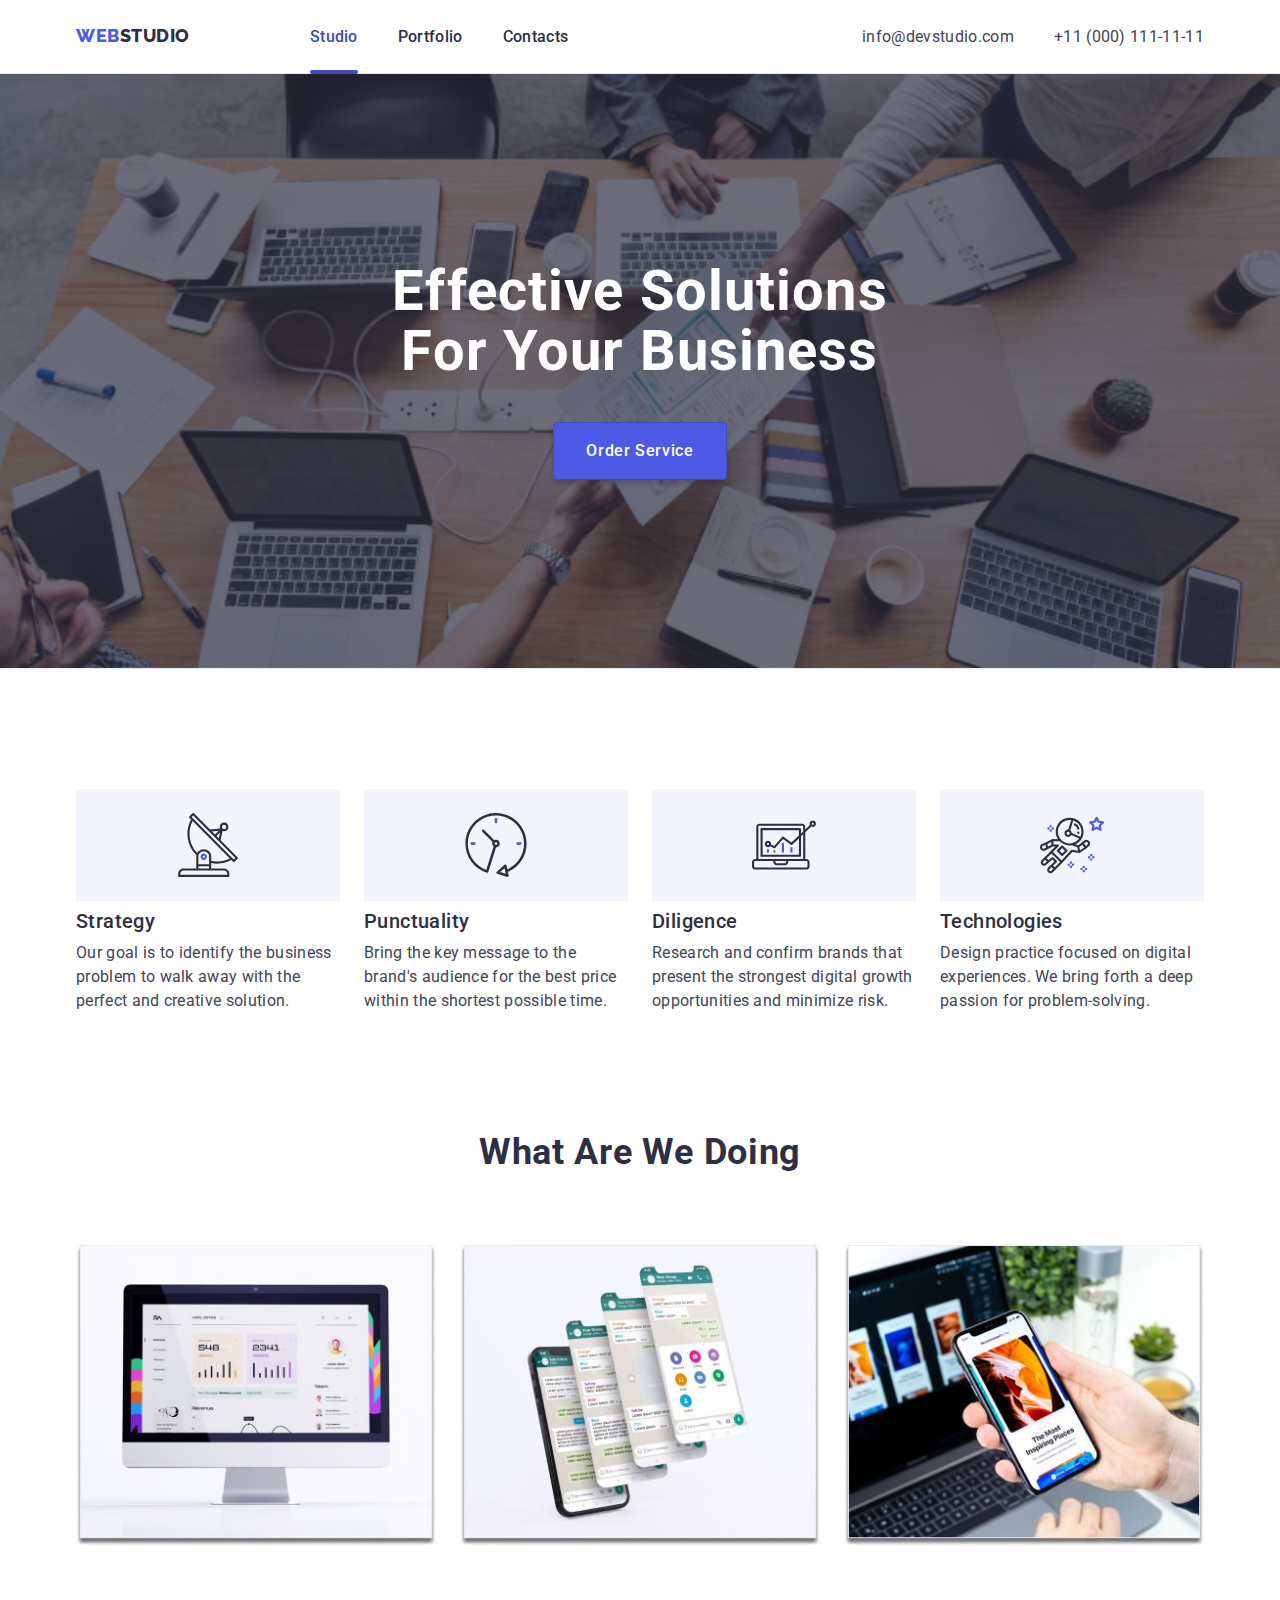
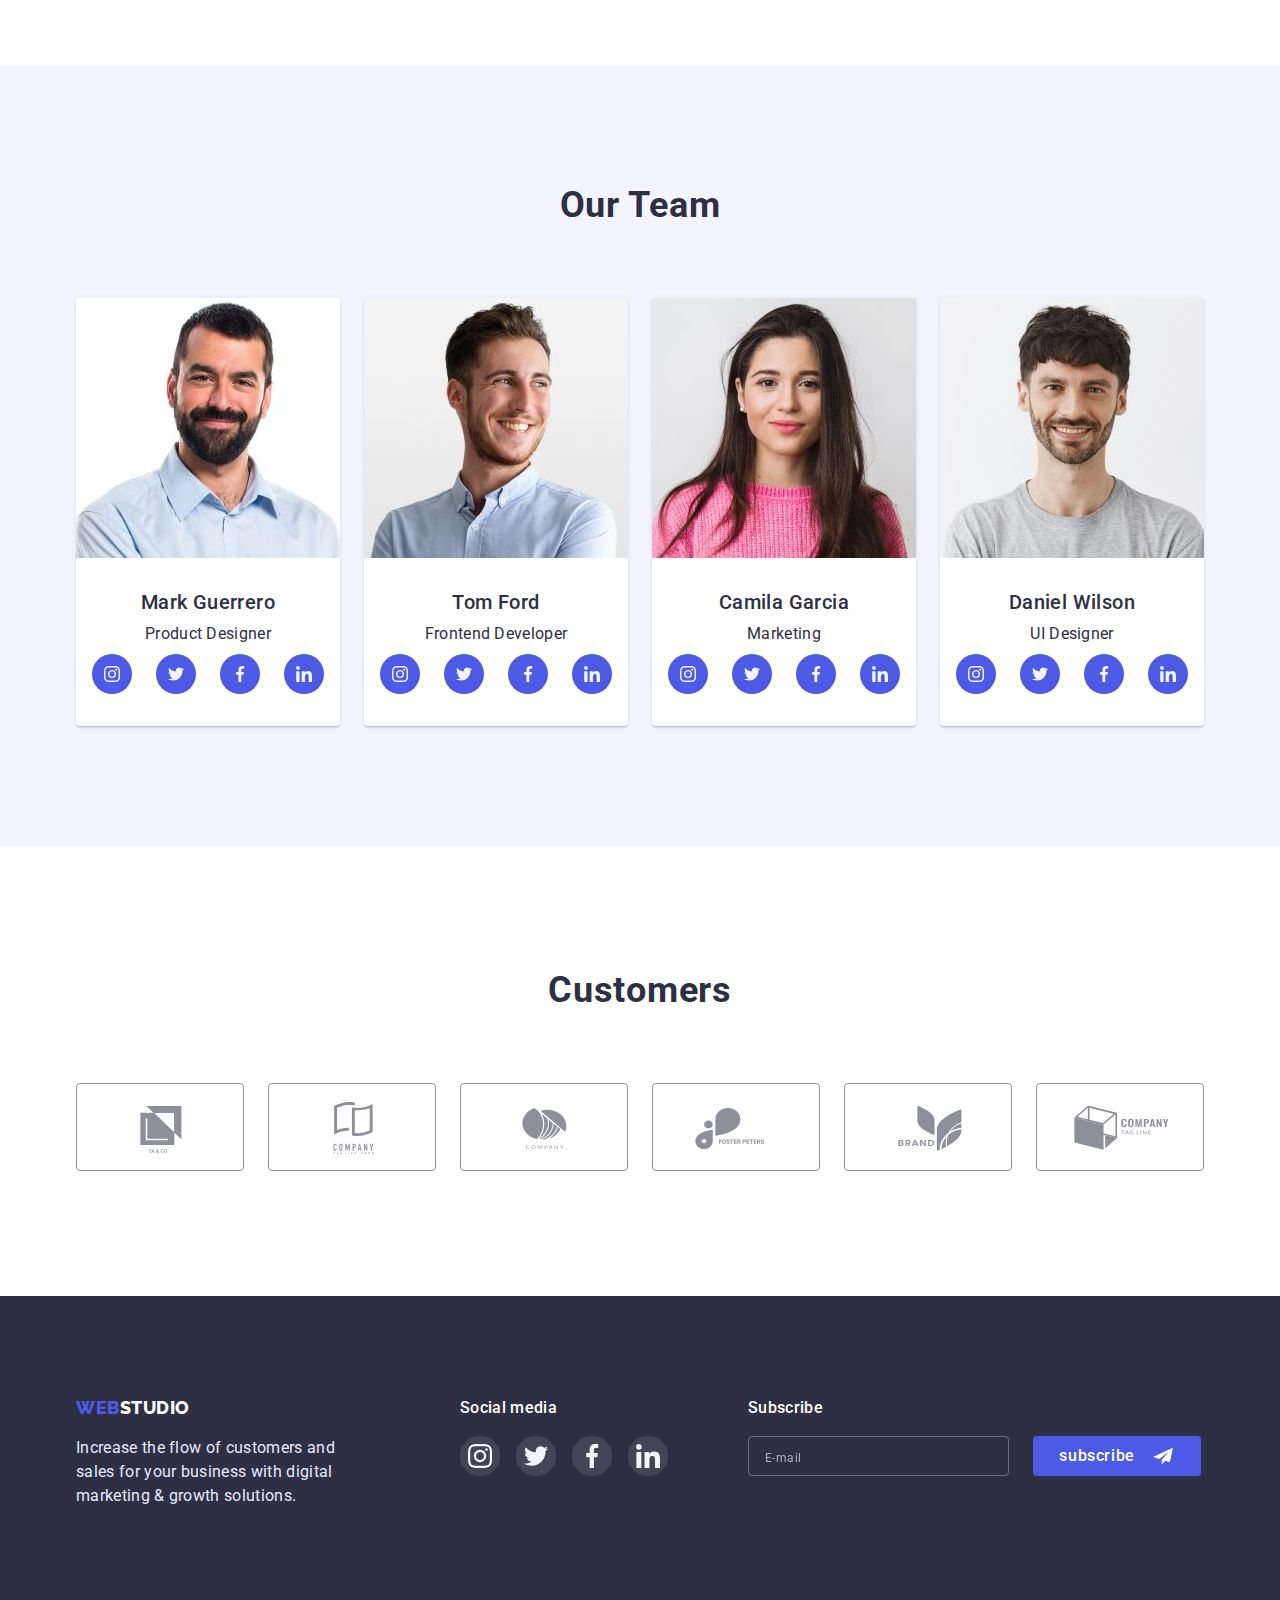
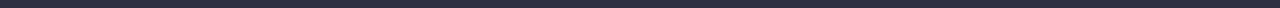
==== commit 5421ad4a: "кінцевий результат+портфоліо" ====
--- a/index.html
+++ b/index.html
@@ -15,7 +15,7 @@
       href="https://fonts.googleapis.com/css2?family=Raleway:wght@800&family=Roboto:wght@400;500;700;900&display=swap"
       rel="stylesheet"
     />
-    <link rel="stylesheet" href="./css/styles.css" />
+    <link rel="stylesheet" href="./css/portfolio-last.css" />
   </head>
   <body>
     <!-- шапка сторінки  -->
--- a/css/portfolio-last.css
+++ b/css/portfolio-last.css
@@ -0,0 +1,2117 @@
+.link {
+    text-decoration: none;
+}
+
+ul {
+    margin-top: 0;
+    margin-right: 0;
+    padding-left: 0;
+}
+
+img {
+    display: block;
+
+}
+
+button {
+    cursor: pointer;
+}
+
+h1,
+h2,
+h3,
+h4,
+p {
+    margin-top: 0;
+    margin-bottom: 0;
+}
+
+:root {
+    --navy-color: #404BBF;
+    --text-fon-color: #2E2F42;
+    --fon-color: #F4F4FD;
+    --fon-title: #FFFFFF;
+    --color-top: #434455;
+    --color-back: #E5E5E5;
+    --color-header: #E7E9FC;
+    --color-logo: #4D5AE5;
+    --color-vector: #8E8F99;
+    --color-footer-icon: #31D0AA;
+    --transition-duration: 250ms;
+    --transition-function: cubic-bezier(0.4, 0, 0.2, 1);
+
+
+
+}
+
+.list {
+    list-style: none;
+}
+
+body {
+    font-family: 'Roboto',
+        sans-serif;
+    color: var(--color-top);
+
+
+}
+
+.conteiner {
+    width: 100%;
+    margin-left: auto;
+    margin-right: auto;
+    padding-left: 16px;
+    padding-right: 16px;
+}
+
+@media screen and (min-width: 480px) {
+    .conteiner {
+        max-width: 428px;
+
+    }
+}
+
+@media screen and (min-width: 768px) {
+    .conteiner {
+        max-width: 768px;
+
+    }
+}
+
+@media screen and (min-width: 1200px) {
+    .conteiner {
+        max-width: 1158px;
+        padding-right: 15px;
+        padding-left: 15px;
+
+    }
+}
+
+
+
+.visually-hidden {
+    position: absolute;
+    width: 1px;
+    height: 1px;
+    margin: -1px;
+    padding: 0;
+    overflow: hidden;
+    border: 0;
+    clip: rect(0 0 0 0);
+}
+
+
+
+/* ============Основні стилі===========  */
+@media screen and (max-width: 767px) {
+    .menu-address {
+        display: none;
+    }
+
+    .section-service {
+        display: none;
+    }
+
+    .menu-list {
+        display: none;
+    }
+
+    .strategy-icon {
+        display: none;
+    }
+
+    .menu-list-strategy .item-strategy+.item-strategy {
+        margin-top: 72px;
+        
+    }
+    
+    .logo {margin-right: 0;
+    }
+    
+    .header-one-conteiner {
+        display: flex;
+        align-items: center;
+        justify-content: space-between;
+
+    }
+
+}
+
+@media screen and (min-width: 768px) {
+    .mobile-menu {
+        display: none;
+    }
+
+    .mobile-menu-open {
+        display: none;
+    }
+}
+
+
+
+
+/*============ хедер================== */
+
+.header-one-conteiner {
+    display: flex;
+    align-items: center;
+    justify-content: space-between;
+
+}
+
+.logo {
+    font-family: 'Raleway',
+        sans-serif;
+    font-weight: 800;
+    font-size: 18px;
+    line-height: 1.33;
+    letter-spacing: 0.03em;
+    text-transform: uppercase;
+    display: flex;
+    padding-top: 24px;
+    padding-bottom: 24px;
+    align-items: baseline;
+    margin-right: 0;
+
+}
+
+.logo-light-theme {
+    color: var(--text-fon-color);
+}
+
+.logo-dark-theme {
+    color: var(--fon-color);
+}
+
+.logotipe {
+    color: var(--color-logo);
+
+}
+
+.menu-list {
+    display: none;
+}
+
+/*+++++++++++++++ хедер Tablet ++++++++++++ */
+@media screen and (min-width: 768px) {
+
+    .header-top {
+        display: flex;
+        background: var(--fon-title);
+        border-bottom: 1px solid var(--color-header);
+        box-shadow: 0px 2px 1px rgba(46, 47, 66, 0.08), 0px 1px 1px rgba(46, 47, 66, 0.16), 0px 1px 6px rgba(46, 47, 66, 0.08);
+    }
+
+    .heder-navigation {
+        display: flex;
+        align-items: baseline;
+
+    }
+
+    .heder-navigation .menu-link {
+        display: block;
+        padding-top: 24px;
+        padding-bottom: 24px;
+    }
+
+    .menu-list {
+        display: flex;
+        margin-bottom: 0;
+        align-items: center;
+
+    }
+
+    .menu-list .menu-item+.menu-item {
+        margin-left: 40px;
+    }
+
+    .menu-link {
+        position: relative;
+
+        font-weight: 500;
+        font-size: 16px;
+        line-height: 1.5;
+        letter-spacing: 0.02em;
+        color: var(--text-fon-color);
+
+
+        transition-property: color;
+        transition-duration: var(--transition-duration);
+        transition-timing-function: var(--transition-function);
+    }
+
+    .menu-link:hover,
+    .menu-link:focus {
+        color: var(--navy-color);
+
+    }
+
+    .menu-link.current {
+        color: var(--navy-color);
+    }
+
+    .menu-link::after {
+        content: "";
+        position: absolute;
+        left: 0;
+        bottom: -1px;
+        display: block;
+        width: 100%;
+        height: 4px;
+        background-color: var(--navy-color);
+        border-radius: 2px;
+        pointer-events: none;
+
+        opacity: 0;
+        transition: opascity 250ms var(--transition-function);
+    }
+
+    .menu-link.current::after {
+        opacity: 1;
+
+    }
+
+    .current::after {
+        content: "";
+        position: absolute;
+        left: 0;
+        bottom: -1px;
+        display: block;
+        width: 100%;
+        height: 4px;
+        background-color: var(--navy-color);
+        border-radius: 2px;
+
+    }
+
+    .menu-address {
+        color: var(--color-top);
+        margin-left: auto;
+    }
+
+    .menu-item-address {
+        font-family: 'Roboto', sans-serif;
+        font-style: normal;
+        font-weight: 400;
+        font-size: 12px;
+        line-height: 1.17;
+        letter-spacing: 0.04em;
+
+    }
+
+
+    .address-mail {
+        font-size: 12px;
+        line-height: 1.17;
+        letter-spacing: 0.04em;
+        color: var(--color-top);
+
+
+        transition-property: color;
+        transition-duration: var(--transition-duration);
+        transition-timing-function: var(--transition-function);
+
+    }
+
+    .address-mail:hover,
+    .address-mail:focus {
+        color: var(--navy-color);
+
+    }
+
+    .address-tel {
+        font-size: 12px;
+        line-height: 1.17;
+        letter-spacing: 0.04em;
+        color: var(--color-top);
+
+        transition-property: color;
+        transition-duration: var(--transition-duration);
+        transition-timing-function: var(--transition-function);
+    }
+
+
+    .address-tel:hover,
+    .address-tel:focus {
+        color: var(--navy-color);
+
+    }
+
+    .menu-list-address .menu-item-address+.menu-item-address {
+        margin-top: 6px;
+    }
+
+    .menu-list-address {
+        display: block;
+        align-items: center;
+        margin-bottom: 0;
+
+    }
+
+    .logo {
+        margin-right: 120px;
+    }
+
+
+}
+
+/* +++++++++++++++хедер desktop ++++++++++ */
+@media screen and (min-width: 1200px) {
+
+    .menu-list-address .menu-item-address+.menu-item-address {
+        margin-left: 40px;
+    }
+
+    .menu-list-address {
+        display: flex;
+
+    }
+
+    .menu-item-address {
+        font-size: 16px;
+        line-height: 1.5;
+        letter-spacing: 0.02em;
+        justify-content: end;
+
+    }
+
+    .address-mail {
+        font-size: 16px;
+        line-height: 1.5;
+        letter-spacing: 0.02em;
+
+    }
+
+
+    .menu-address .address-mail {
+        display: block;
+        padding-top: 24px;
+        padding-bottom: 24px;
+    }
+
+    .address-tel {
+
+        font-size: 16px;
+        line-height: 1.5;
+        letter-spacing: 0.02em;
+
+    }
+
+    .menu-list-address .menu-item-address+.menu-item-address {
+        margin-top: 0px;
+    }
+
+    .menu-address .address-tel {
+        display: block;
+        padding-top: 24px;
+        padding-bottom: 24px;
+    }
+
+
+}
+  /* ========mobile-menu============ */
+
+.mobile-menu-open {
+    background-color: transparent;
+    border: none;
+    line-height: 0;
+}
+
+
+
+.mobile-menu {
+    position: fixed;
+    top: 0;
+    left: 0;
+    z-index: 999;
+    width: 100%;
+    height: 100%;
+    padding-top: 80px;
+    padding-bottom: 40px;
+    background-color: #FFFFFF;
+    box-shadow: 0px 2px 1px rgba(46, 47, 66, 0.08), 0px 1px 1px rgba(46, 47, 66, 0.16), 0px 1px 6px rgba(46, 47, 66, 0.08);
+
+
+
+    opacity: 1;
+    visibility: visible;
+    pointer-events: auto;
+
+    transition-property: opacity, visibility;
+    transition-duration: var(--transition-duration);
+    transition-timing-function: var(--transition-function);
+}
+
+.mobile-menu.is-open {
+    opacity: 0;
+    visibility: hidden;
+    pointer-events: none;
+
+}
+
+.mobile-menu-conteiner {
+    padding-left: 40px;
+    padding-right: 35px;
+
+}
+
+.mobile-menu>.mobile-menu-conteiner {
+    height: 100%;
+    display: flex;
+    flex-direction: column;
+    justify-content: space-between;
+    overflow-y: auto;
+}
+
+.mobile-menu-close-btn {
+    position: absolute;
+    display: flex;
+    justify-content: center;
+    align-items: center;
+    top: 24px;
+    right: 15px;
+    z-index: 999;
+    width: 24px;
+    height: 24px;
+    background-color: var(--color-header);
+    border: 1px solid rgba(0, 0, 0, 0.1);
+    border-radius: 50%;
+    padding: 0;
+
+
+}
+
+.menu-list-mobile {
+    margin-bottom: 0;
+}
+
+.menu-list-mobile .menu-item-mobile+.menu-item-mobile {
+    margin-top: 40px;
+}
+
+.menu-link-mobile {
+    font-family: inherit;
+    font-weight: 700;
+    font-size: 36px;
+    line-height: 1.11;
+    letter-spacing: 0.02em;
+    text-transform: capitalize;
+    color: var(--text-fon-color);
+
+    transition-property: color;
+    transition-duration: var(--transition-duration);
+    transition-timing-function: var(--transition-function);
+}
+
+.menu-link-mobile:is(:hover, :focus) {
+    color: var(--navy-color);
+}
+
+.menu-list-address-mobile {
+    margin-bottom: 40px;
+}
+
+.menu-tel-address-mobile {
+    font-family: inherit;
+    font-weight: 500;
+    font-size: 24px;
+    line-height: 1.11;
+    letter-spacing: 0.02em;
+    text-transform: capitalize;
+    color: var(--color-logo);
+
+}
+
+.menu-item-address-mobile {
+
+    margin-top: 40px;
+}
+
+.address-mail-mobile {
+    font-family: inherit;
+    font-weight: 500;
+    font-size: 20px;
+    line-height: 1.2;
+    letter-spacing: 0.02em;
+    color: #434455;
+}
+
+.profile-list.mobile.list {
+
+    display: flex;
+    justify-content: space-between;
+    margin-bottom: 0;
+}
+
+.profile-list-item.mobile {
+    transition-property: color;
+    transition-duration: var(--transition-duration);
+    transition-timing-function: var(--transition-function);
+}
+
+.profile-list-item.mobile:is(:hover, :focus) {
+    color: var(--navy-color)
+}
+
+
+/* ==================hero=============  */
+
+.hero {
+    padding-top: 112px;
+    padding-bottom: 112px;
+    margin-left: auto;
+    margin-right: auto;
+    min-height: 432px;
+    text-align: center;
+
+    background-color: var(--text-fon-color);
+    background-image: linear-gradient(rgba(46, 47, 66, 0.7), rgba(46, 47, 66, 0.7)),
+        url(../Images/images/mobile/bg-mobile.jpg);
+    background-size: cover;
+    background-position: center;
+    background-repeat: no-repeat;
+}
+
+@media screen and (min-device-pixel-ratio: 2) and (max-width: 767px),
+screen and (min-resolution: 192dpi) and (max-width: 767px),
+screen and (min-resolution: 2dppx) and (max-width: 767px) {
+    .hero {
+        background-image: linear-gradient(rgba(46, 47, 66, 0.7), rgba(46, 47, 66, 0.7)), url(../Images/images/mobile/bg-mobile@2x.jpg);
+    }
+}
+
+.title-hero {
+    max-width: 320px;
+    font-family: inherit;
+    font-size: 36px;
+    line-height: 1.11;
+    text-align: center;
+    letter-spacing: 0.02em;
+    text-transform: capitalize;
+    color: var(--fon-title);
+    margin-bottom: 72px;
+    margin-left: auto;
+    margin-right: auto;
+}
+
+.hero-btn {
+    font-family: inherit;
+    font-weight: 500;
+    font-size: 16px;
+    line-height: 1.5;
+    letter-spacing: 0.04em;
+    color: var(--fon-title);
+    background: var(--color-logo);
+    padding: 16px 32px;
+
+
+    border-radius: 4px;
+    border: 1px solid var(--navy-color);
+    box-shadow: 0px 4px 4px rgba(0, 0, 0, 0.15);
+
+    transition-property: background-color;
+    transition-duration: var(--transition-duration);
+    transition-timing-function: var(--transition-function);
+}
+
+.hero-btn:hover,
+.hero-btn:focus {
+    background-color: var(--navy-color);
+}
+
+.modal {
+    width: 392px;
+    max-height: 586px;
+
+    padding-top: 96px;
+    padding-left: 18px;
+    padding-bottom: 18px;
+    padding-right: 114px;
+}
+
+@media screen and (min-width: 768px) {
+
+    .hero {
+        border-bottom: 1px solid var(--color-header);
+        padding-bottom: 108px;
+        background-image: linear-gradient(rgba(46, 47, 66, 0.7), rgba(46, 47, 66, 0.7)),
+            url(../Images/images/mobile/Dark-bg-Tablet.jpg);
+    }
+
+    @media screen and (min-device-pixel-ratio: 2) and (min-width: 768px),
+    screen and (min-resolution: 192dpi) and (min-width: 768px),
+    screen and (min-resolution: 2dppx) and (min-width: 768px) {
+        .hero {
+            background-image: linear-gradient(rgba(46, 47, 66, 0.7), rgba(46, 47, 66, 0.7)), url(../Images/images/mobile/Dark-bg-Tablet@2x.jpg)
+        }
+    }
+
+    .title-hero {
+        font-size: 56px;
+        line-height: 1.07;
+        letter-spacing: 0.02em;
+        max-width: 496px;
+        margin-bottom: 40px;
+    }
+
+    .modal {
+        width: 408px;
+        padding-left: 180px;
+        padding-bottom: 180px;
+        padding-right: 336px;
+    }
+
+
+}
+
+@media screen and (min-width: 1200px) {
+    .hero {
+        max-width: 1440px;
+        max-height: 601px;
+        padding-top: 188px;
+        padding-bottom: 188px;
+
+        background-image: linear-gradient(rgba(46, 47, 66, 0.7), rgba-strategy(46, 47, 66, 0.7)),
+            url(../Images/images/hw-04/backgr.jpg);
+    }
+
+    @media screen and (min-device-pixel-ratio: 2) and (min-width: 1200px),
+    screen and (min-resolution: 192dpi) and (min-width: 1200px),
+    screen and (min-resolution: 2dppx) and (min-width: 1200px) {
+        .hero {
+            background-image: linear-gradient(rgba(46, 47, 66, 0.7), rgba(46, 47, 66, 0.7)), url(../Images/images/hw-04/people-office-desktop@2x.jpg)
+        }
+    }
+
+}
+
+/*=========== section 2 ================== */
+
+.section-two {
+    padding-top: 96px;
+    padding-bottom: 96px;
+}
+
+.strategy-title {
+    display: none;
+}
+
+.menu-list-strategy {
+margin-bottom: 0
+}
+
+.subtitle {
+    font-weight: 700;
+    font-family: inherit;
+    line-height: 1.11;
+    font-size: 36px;
+    text-transform: capitalize;
+    letter-spacing: 0.02em;
+    text-align: center;
+    color: var(--text-fon-color);
+
+}
+
+.strategy-text {
+
+    font-family: inherit;
+    font-weight: 500;
+    font-size: 16px;
+    line-height: 1.5;
+    letter-spacing: 0.02em;
+    color: var(--color-top);
+    margin-top: 8px;
+    text-align: start;
+
+}
+
+@media screen and (min-width: 768px)  and (max-width: 1199px){
+
+
+    .item-strategy-icon {
+        display: block;
+    }
+
+    .menu-list-strategy {
+        display: flex;
+        flex-wrap: wrap;
+        column-gap: 24px;
+        row-gap: 72px;
+
+    }
+
+    .item-strategy {
+        width: 353px;
+    }
+    
+
+
+    .subtitle {
+        margin-bottom: 8px;
+        text-align: start;
+
+        
+    }
+
+
+
+    .menu-list {
+        margin-right: 118px;
+    }
+
+    .strategy-icon {
+        display: none;
+    }
+} 
+
+@media screen and (min-width: 1200px) {
+
+    .section-two {
+        width: 100%;
+        padding-top: 120px;
+        padding-bottom: 120px;
+
+    }
+
+    .menu-list-strategy {
+        display: flex;
+        column-gap: 24px;
+        margin-bottom: 0;
+    }
+
+    .strategy-cont {
+        display: flex;
+    }
+
+    .strategy-cont .item-strategy+.item-strategy {
+        margin-left: 24px;
+    }
+
+    .item-strategy {
+        padding: 0px;
+        width: 264px;
+    }
+
+    .strategy-list-div {
+        display: flex;
+        justify-content: center;
+        align-items: center;
+
+        width: 264px;
+        height: 112px;
+        background-color: var(--fon-color);
+
+    }
+
+
+    .subtitle {
+        font-weight: 500;
+        font-size: 20px;
+        line-height: 1.2;
+        letter-spacing: 0.02em;
+        margin-bottom: 8px;
+        margin-top: 8px;
+        text-align: start;
+
+    }
+
+    .strategy-text {
+        font-weight: 400;
+    }
+
+}
+
+
+
+  /* ==============section 3 =============== */
+
+.section-service {
+    width: 100%;
+    padding-bottom: 120px;
+}
+
+.section-title {
+    font-size: 36px;
+    line-height: 1.11;
+    text-align: center;
+    letter-spacing: 0.02em;
+    text-transform: capitalize;
+    color: var(--text-fon-color);
+    height: 40px;
+    margin-bottom: 72px;
+}
+
+.menu-list-doing {
+    display: flex;
+    flex-wrap: wrap;
+    column-gap: 24px;
+    margin-bottom: 0;
+}
+
+.menu-item-doing {
+    flex-basis: calc((100% - 48px) / 3);
+}
+
+@media screen and (max-width: 1199px) {
+
+    .section-service {
+        display: none;
+    }
+}
+
+/* ================== section 4===========  */
+
+.section-team {
+    padding-top: 96px;
+    padding-bottom: 128px;
+    background: var(--fon-color);
+    justify-content: center;
+    display: flex;
+
+    align-items: center;
+
+}
+
+.secondary-title-team {
+    font-size: 36px;
+    line-height: 1.11;
+    text-align: center;
+    letter-spacing: 0.02em;
+    text-transform: capitalize;
+    color: var(--text-fon-color);
+    margin-bottom: 72px;
+
+}
+
+.menu-list-team {
+
+    display: flex;
+    flex-wrap: wrap;
+    row-gap: 72px;
+    justify-content: center;
+    margin-bottom: 0;
+}
+
+.menu-item-team {
+    background-color: var(--fon-title);
+    box-shadow:
+        0px 1px 6px rgba(46, 47, 66, 0.08),
+        0px 1px 1px rgba(46, 47, 66, 0.16),
+        0px 2px 1px rgba(46, 47, 66, 0.08);
+    border-radius: 0px 0px 4px 4px;
+    flex-basis: calc((100% - 72px) / 4);
+}
+
+.photo {
+    mix-blend-mode: normal;
+}
+
+.menu-item-team-div {
+    display: flex;
+    padding-top: 32px;
+    padding-left: 16px;
+    padding-bottom: 32px;
+    padding-right: 16px;
+    flex-direction: column;
+    justify-content: center;
+    align-items: center;
+
+}
+
+.photo-name {
+    font-weight: 500;
+    font-size: 20px;
+    line-height: 1.2;
+    letter-spacing: 0.02em;
+    color: var(--text-fon-color);
+    margin-bottom: 8px;
+    text-align: center;
+
+}
+
+.profile {
+    font-size: 16px;
+    line-height: 1.5;
+    letter-spacing: 0.02em;
+    text-align: center;
+    color: var(--text-fon-color);
+    margin-bottom: 8px;
+
+}
+
+.profile-list {
+    display: flex;
+    justify-content: center;
+    gap: 24px;
+
+}
+
+.profile-list-item {
+    justify-content: center;
+}
+
+.profile-list-link {
+    display: flex;
+    justify-content: center;
+    align-items: center;
+
+    width: 40px;
+    height: 40px;
+    border-radius: 50%;
+    background-color: var(--color-logo);
+
+    transition-property: background-color;
+    transition-duration: var(--transition-duration);
+    transition-timing-function: (--transition-function);
+
+}
+
+.profile-list-link:hover,
+.profile-list-link:focus {
+
+    background-color: var(--navy-color);
+
+}
+
+.profile-list-icon {
+    fill: var(--fon-title);
+}
+
+@media screen and (min-width: 768px) {
+
+
+    .section-team {
+        padding-bottom: 104px;
+        display: block;
+    }
+
+    .menu-list-team {
+        column-gap: 24px;
+        row-gap: 64px;
+    }
+
+}
+
+@media screen and (min-width: 1200px) {
+
+    .menu-list-team {
+        column-gap: 24px;
+    }
+
+    .section-team {
+        width: 100%;
+        padding-top: 120px;
+        padding-bottom: 120px;
+    }
+
+
+}
+
+/*============ section 5 ==================*/
+
+.section-card {
+
+    padding-top: 96px;
+    padding-bottom: 96px;
+
+}
+
+.card-title {
+    margin-bottom: 72px;
+    font-size: 36px;
+    line-height: 1.11;
+    text-align: center;
+    letter-spacing: 0.02em;
+    text-transform: capitalize;
+    color: var(--text-fon-color);
+}
+
+.card-list {
+    display: flex;
+    flex-wrap: wrap;
+    column-gap: 16px;
+    row-gap: 72px;
+    justify-content: center;
+    margin-bottom: 0;
+}
+
+.card-item {
+    width: 190px;
+    height: 88px;
+}
+
+.card-link {
+    display: flex;
+    border: 1px solid var(--color-vector);
+    border-radius: 4px;
+    justify-content: center;
+    align-items: center;
+    width: 100%;
+    height: 100%;
+
+
+    transition-property: border-color;
+    transition-duration: var(--transition-duration);
+    transition-timing-function: var(--transition-function);
+
+}
+
+.card-link:hover,
+.card-link:focus {
+    outline: none;
+    border-color: var(--navy-color);
+
+}
+
+.klient-card-link {
+    fill: var(--color-vector);
+
+    transition-property: fill;
+    transition-duration: var(--transition-duration);
+    transition-timing-function: var(--transition-function);
+}
+
+.card-link:is(:hover, :focus) .klient-card-link {
+    fill: var(--navy-color);
+
+}
+
+@media screen and (min-width: 768px) {
+
+    .card-list {
+        column-gap: 24px;
+    }
+
+    .card-item {
+        width: 168px;
+        height: 88px;
+    }
+}
+
+@media screen and (min-width: 1200px){
+    .section-card {
+        padding-top: 125px;
+        padding-bottom: 125px;
+    }
+}
+
+
+
+/*================= footer =============== */
+@media screen and (max-width: 768px) {
+    .footer-menu {
+        display: flex;
+        flex-direction: column;
+        row-gap: 72px;
+    }
+
+    .footer-form {
+        display: flex;
+        flex-wrap: wrap;
+        row-gap: 16px;
+        
+    }
+}
+
+
+.footer-top {
+
+    padding-top: 96px;
+    padding-bottom: 96px;
+    background: var(--text-fon-color);
+}
+
+.footer-logo {
+    margin-right: auto;
+    margin-left: auto;
+    width: 268px;
+    margin-bottom: 72px;
+}
+
+.logo-f {
+    font-family: 'Raleway';
+    font-weight: 800;
+    font-size: 18px;
+    line-height: 1.17;
+    display: flex;
+    align-items: center;
+    letter-spacing: 0.03em;
+    text-transform: uppercase;
+    color: var(--fon-title);
+    margin-bottom: 16px;
+    justify-content: center;
+
+}
+
+.logotipe {
+    font-family: 'Raleway';
+    font-weight: 800;
+    font-size: 18px;
+    line-height: 1.17;
+    display: flex;
+    align-items: center;
+    letter-spacing: 0.03em;
+    text-transform: uppercase;
+    color: var(--color-logo);
+}
+
+.footer-text {
+    font-family: inherit;
+    font-size: 16px;
+    line-height: 1.5;
+    letter-spacing: 0.02em;
+    color: var(--color-header);
+}
+
+.footer-title-text {
+    margin-bottom: 16px;
+    color: var(--fon-title);
+    font-family: inherit;
+    font-weight: 500;
+    font-size: 16px;
+    line-height: 1.5;
+    letter-spacing: 0.02em;
+    text-align: center;
+
+}
+
+.footer-list {
+    display: flex;
+    margin-bottom: 0;
+    justify-content: center;
+}
+
+.footer-list .footer-list-item+.footer-list-item {
+    margin-left: 16px;
+}
+
+.footer-list-link {
+    display: flex;
+    justify-content: center;
+    align-items: center;
+    flex-direction: row;
+    background-color: rgba(255, 255, 255, 0.1);
+
+    width: 40px;
+    height: 40px;
+    border-radius: 50%;
+
+    transition-property: background-color;
+    transition-duration: var(--transition-duration);
+    transition-timing-function: var(--transition-function);
+}
+
+.footer-list-link:hover,
+.footer-list-link:focus {
+    background-color: var(--color-footer-icon);
+
+}
+
+.subscribe-text {
+    font-family: inherit;
+    font-weight: 500;
+    font-size: 16px;
+    line-height: 1.5;
+    letter-spacing: 0.02em;
+    color: var(--fon-title);
+    margin-bottom: 16px;
+    text-align: center;
+}
+
+
+
+.modal-form-field-footer {
+    width: 100%;
+}
+
+.modal-form-input-footer {
+    border: 1px solid rgba(255, 255, 255, 0.3);
+        filter: drop-shadow(0px 4px 4px rgba(0, 0, 0, 0.15));
+        border-radius: 4px;
+        background-color: transparent;
+        padding-left: 16px;
+        padding-top: 8px;
+        padding-bottom: 8px;
+        padding-right: auto;
+        color: var(--fon-title);
+        width: 100%;
+        height: 40px;
+}
+
+.modal-form-input-footer:is( :hover, :focus) {
+    border-color: var(--color-logo);
+}
+
+.modal-form-input-footer::placeholder {
+    font-family: inherit;
+    font-size: 12px;
+    line-height: 2;
+    display: flex;
+    align-items: center;
+    letter-spacing: 0.04em;
+    color: rgba(255, 255, 255, 0.6);
+
+}
+
+.subscribe-btn {
+    font-family: inherit;
+    font-weight: 500;
+    font-size: 16px;
+    line-height: 1.5;
+    height: 40px;
+    display: flex;
+    align-items: center;
+    text-align: center;
+    justify-content: center;
+    letter-spacing: 0.04em;
+    color: #FFFFFF;
+
+    background-color: var(--color-logo);
+    border-radius: 4px;
+    border-color: transparent;
+    padding-top: 8px;
+    padding-right: 24px;
+    padding-bottom: 8px;
+    padding-left: 24px;
+    margin-right: auto;
+    margin-left: auto;
+    gap: 16px;
+
+
+    transition-property: background-color;
+    transition-duration: var(--transition-duration);
+    transition-timing-function: var(--transition-function);
+}
+
+.subscribe-btn:is(:hover, :focus) {
+    background-color: var(--navy-color);
+
+}
+
+.modal-form-icon-telegram {
+    display: flex;
+    line-height: 0;
+}
+
+.icon-footer-subscribe {
+    fill: var(--fon-title);
+
+}
+
+
+
+@media screen and (min-width: 768px) and (max-width: 1199px){
+
+    .footer-menu {
+            display: flex;
+            flex-direction: column;
+            row-gap: 72px;
+            padding-left: 106px;
+            row-gap: 0;
+        }
+    
+        .footer-form {
+            display: flex;
+            flex-wrap: wrap;
+            row-gap: 16px;
+            width: 100%;
+    
+        }
+
+    .work-div {
+        display: flex;
+        gap: 24px;
+    }
+    .logo-f {
+        justify-content: start;
+    }
+    
+    .footer-text {
+        width: 264px;
+    }
+    
+    .footer-title-text {
+        text-align: start;
+    }
+    
+    .subscribe-text {
+        text-align: start;
+    }
+    .modal-form-field-footer {
+        width: 264px;
+        margin-right: 24px;
+    }
+    
+    .modal-form-input-footer {
+        
+    }
+        
+    .subscribe {
+        width: 100%;
+    }
+    .subscribe-btn {
+            margin-left: 0;
+            margin-right: 0;
+    }
+    .footer-logo {
+        margin-left: 0;
+        margin-right: 0;
+    }
+}
+
+@media screen and (min-width: 1200px) {
+
+    .footer-top {
+        padding-top: 100px;
+        padding-bottom: 100px;
+    }
+
+    .footer-menu {
+        display: flex;
+        padding: 0;
+    }
+
+
+    .work-div {
+        display: flex;
+        
+        
+
+    }
+
+    .footer-logo {
+        display: block;
+        width: 264px;
+        margin-right: 120px;
+        margin-left: 0;
+        margin-bottom: 0;
+    }
+
+    .logo-f {
+        line-height: 1.33;
+        justify-content: start;
+    }
+
+    .footer-text {
+        margin-top: 16px;
+    }
+
+    .social-footer {
+        margin-right: 80px;
+    }
+
+
+    .modal-form-field-footer {
+        width: 264px;
+        
+    }
+        
+    .modal-form-input-footer {
+        width: 100%;
+    }
+
+    .footer-title-text {
+        text-align: start;
+    }
+
+    .subscribe {
+        max-width: 453px;
+    }
+
+    .subscribe-btn {
+        margin-left: 0;
+        margin-right: 0;
+    }
+
+        .subscribe-text {
+            text-align: start;
+        }
+
+
+    .footer-form {
+        display: flex;
+        gap: 24px;
+        width: 453px;
+    }
+
+}
+
+/*++++++++ modal  element +++++++++ */
+
+.backdrop {
+    position: fixed;
+    top: 0;
+    left: 0;
+    z-index: 1000;
+    width: 100%;
+    height: 100%;
+    background-color: rgba(46, 47, 66, 0.4);
+
+    transition-property: opacity,visibility;
+    transition-duration: var(--transition-duration);
+    transition-timing-function: var(--transition-function);
+}
+
+.backdrop.is-hidden {
+    opacity: 0;
+    visibility: hidden;
+    pointer-events: none;
+}
+
+.backdrop.is-hidden .modal {
+    transform: translate(-50%, -50%) scale(0)
+}
+
+.modal {
+    position: absolute;
+    width: 408px;
+    min-height: 576px;
+    top: 50%;
+    left: 50%;
+    transform: translate(-50%, -50%) scale(1);
+
+    padding-top: 72px;
+    padding-left: 24px;
+    padding-bottom: 24px;
+    padding-right: 24px;
+
+    background-color: #FCFCFC;
+    box-shadow: 0px 1px 1px rgba(0, 0, 0, 0.14), 0px 1px 3px rgba(0, 0, 0, 0.12), 0px 2px 1px rgba(0, 0, 0, 0.2);
+    border-radius: 4px;
+   
+    transition-property: transform;
+    transition-duration: var(--transition-duration);
+    transition-timing-function: var(--transition-function);
+}
+
+.modal-close-btn:hover,
+.modal-close-btn:focus {
+    background-color: var(--navy-color);
+
+}
+
+.modal-close-btn:hover,
+.modal-close-btn:focus .modal-close-btn-icon {
+    fill: var(--fon-title);
+}
+
+.modal-close-btn-icon {
+    transition-property: fill;
+    transition-duration: var(--transition-duration);
+    transition-timing-function: var(--transition-function);
+}
+.modal-form {
+
+display: flex;
+flex-direction: column;
+    }
+
+.modal-form .modal-form-field+.modal-form-field {
+    margin-top: 8px;
+}
+
+.modal-span {
+    font-family: inherit;
+    font-size: 12px;
+    display: block;
+    line-height: 1.33;
+    letter-spacing: 0.04em;
+    color: var(--color-vector);
+    margin-bottom: 4px;
+}
+
+.modal-form-input-wrapper {
+    display: block;
+    position: relative;
+}
+
+.modal-form-input {
+    width: 100%;
+    height: 40px;
+    border: 1px solid rgba(33, 33, 33, 0.2);
+    border-radius: 4px;
+    padding-left: 38px;
+
+    transition-property: border-color;
+    transition-duration: var(--transition-duration);
+    transition-timing-function: var(--transition-function);
+}
+
+.modal-form-input:focus+.modal-form-icon {
+    fill: var(--color-logo);
+}
+
+.modal-form-input:focus {
+    outline: none;
+    border-color: var(--color-logo);
+}
+
+.modal-form-icon {
+    position: absolute;
+    top: 50%;
+    left: 0;
+    transform: translate(0, -50%);
+    display: flex;
+    width: 22px;
+    height: 24px;
+    justify-content: center;
+    align-items: center;
+    margin-left: 16px;
+
+    transition-property: fill;
+    transition-duration: var(--transition-duration);
+    transition-timing-function: var(--transition-function);
+}
+
+.modal-form-icon-phone {
+    position: absolute;
+    top: 50%;
+    left: 0;
+    transform: translate(0, -50%);
+    display: flex;
+    justify-content: center;
+    align-items: center;
+    margin-left: 16px;
+
+    transition-property: fill;
+    transition-duration: var(--transition-duration);
+    transition-timing-function: var(--transition-function);
+}
+
+.modal-form-input:focus+.modal-form-icon-phone {
+    fill: var(--color-logo);
+}
+
+.modal-form-icon-mail {
+    position: absolute;
+    top: 50%;
+    left: 0;
+    transform: translate(0, -50%);
+    display: flex;
+    justify-content: center;
+    align-items: center;
+    margin-left: 16px;
+
+    transition-property: fill;
+    transition-duration: var(--transition-duration);
+    transition-timing-function: var(--transition-function);
+}
+
+.modal-form-input:focus+.modal-form-icon-mail {
+    fill: var(--color-logo);
+}
+
+.modal-message {
+    width: 100%;
+    height: 120px;
+    border: 1px solid rgba(33, 33, 33, 0.2);
+    border-radius: 4px;
+    padding-left: 16px;
+    padding-right: 16px;
+    padding-bottom: 8px;
+    padding-top: 8px;
+    resize: none;
+        
+    transition-property: border-color;
+    transition-duration: var(--transition-duration);
+    transition-timing-function: var(--transition-function);
+}
+
+.modal-message::placeholder {
+    font-family: inherit;
+    font-size: 12px;
+    line-height: 1.33;
+    letter-spacing: 0.04em;
+    color: rgba(117, 117, 117, 0.5);
+}
+
+.modal-message:focus {
+    outline: none;
+    border-color: var(--color-logo);
+
+}
+
+.modal-form-check {
+    width: 16px;
+    height: 16px;
+    border: 1.25px solid var(--text-fon-color);
+    border-radius: 2px;
+}
+
+.modal-form-check:checked+.modal-form-check-desk::before {
+    background-color: var(--navy-color);
+    background-image: url(../Images/images/hw-06/Vector-galka.svg);
+    background-repeat: no-repeat;
+    background-position: 50% 50%;
+}
+
+.modal-form-check:focus+.modal-form-check-desk::before {
+    outline: 1.25px solid var(--color-logo);
+    border-radius: 2px;
+}
+
+.modal-form-check-desk {
+    display: flex;
+    align-items: center;
+
+    font-family: inherit;
+    font-size: 12px;
+    line-height: 1.33;
+    letter-spacing: 0.04em;
+    color: #757575;
+    margin-top: 16px;
+
+}
+
+.modal-form-check-desk::before {
+    display: block;
+    content: '';
+    width: 16px;
+    height: 16px;
+    border: 1.25px solid var(--text-fon-color);
+    border-radius: 2px;
+    cursor: pointer;
+    margin-right: 8px;
+
+    transition-property: background-color, background-image;
+    transition-duration: var(--transition-duration);
+    transition-timing-function: var(--transition-function);
+}
+
+.modal-a {
+    font-family: inherit;
+    font-size: 12px;
+    line-height: 1.33;
+    letter-spacing: 0.04em;
+    text-decoration-line: underline;
+    color: var(--color-logo);
+    outline: none;
+}
+
+.modal-submit-btn {
+    font-family: inherit;
+    font-weight: 500;
+    font-size: 16px;
+    line-height: 1.5;
+    display: flex;
+    align-items: center;
+    text-align: center;letter-spacing: 0.04em;
+    justify-content: center;
+    color: var(--fon-title);
+        
+    padding-top: 16px;
+    padding-left: 32px;
+    padding-bottom: 16px;
+    padding-right: 32px;
+        
+    background: var(--color-logo);box-shadow: 0px 4px 4px rgba(0, 0, 0, 0.15);
+    border-radius: 4px;
+    border-color: transparent;
+            
+    width: 169px;
+    height: 56px;
+            
+    margin-left: auto;
+    margin-right: auto;
+    margin-top: 24px;
+            
+    transition-property: background-color;
+    transition-duration: var(--transition-duration);
+    transition-timing-function: var(--transition-function);
+}
+
+.modal-submit-btn:is(:hover, :focus) {
+    background-color: var(--navy-color);
+}
+
+
+
+
+
+
+
+
+
+
+
+
+
+
+
+
+
+
+
+
+
+
+
+
+/* +++++++++++++++portfolio ++++++++ */
+.section-btn-pro {
+    padding-top: 48px;
+    padding-bottom: 48px;
+}
+
+.menu-list-btn {
+    display: flex;
+    flex-wrap: wrap;
+    gap: 24px;
+    margin-bottom: 48px;
+    
+    width: 100%;
+}
+
+.text-btn {
+    font-family: inherit;
+    font-weight: 500;
+    font-size: 16px;
+    line-height: 1.5;
+    display: flex;
+    align-items: center;
+    text-align: center;
+    letter-spacing: 0.04em;
+    color: #4D5AE5;
+    padding-top: 8px;
+    padding-bottom: 8px;
+    padding-left: 16px;
+    padding-right: 16px;
+    border-radius: 4px;
+    border: 1px solid #E7E9FC;
+        
+
+}
+
+.text-btn:hover,
+.text-btn:focus {
+    background: #404BBF;
+    color: #FFFFFF;
+}
+
+@media screen and (max-width: 767px) {
+    .menu-list-team-port {
+            display: flex;
+            flex-direction: column;
+            flex-wrap: wrap;
+            row-gap: 48px;
+        }
+    .menu-item-team-port {
+        background: var(--fon-title);
+        width: 100%;
+}
+
+.photo-port {
+    width: 100%;
+    max-width: 396px;
+    max-height: 280px;
+}
+.port-card {
+    padding-top: 32px;
+    padding-bottom: 32px;
+    background: var(--fon-title);
+    border: 1px solid var(--color-header);
+    border-top: 0;
+    
+}
+
+}
+
+@media screen and (min-width: 768px) {
+        
+    .section-btn-pro {
+        padding-top: 64px;
+        padding-bottom: 96px;
+    }
+    .menu-list-btn {
+        display: flex;
+        column-gap: 24px;
+        row-gap: 72px;
+        margin-bottom: 64px;
+        justify-content: center;
+    }
+
+    .text-btn {
+        font-family: inherit;
+        font-weight: 500;
+        font-size: 16px;
+        line-height: 1.5;
+        display: flex;
+        align-items: center;
+        text-align: center;
+        letter-spacing: 0.04em;
+        color: #4D5AE5;
+        padding-top: 12px;
+        padding-bottom: 12px;
+        padding-left: 24px;
+        padding-right: 24px;
+        background: #F4F4FD;
+        border: 1px solid #E7E9FC;
+        border-radius: 4px;
+    }
+
+    .text-btn:hover,
+    .text-btn:focus {
+        background: #404BBF;
+        color: #FFFFFF;
+    }
+
+    .photo-port {
+        width: 100%;
+    }
+    .pict {
+        
+    }
+    
+    .menu-item-team-port {
+        max-width: 356px;
+        max-height: 420px;
+        background: var(--fon-title);
+        box-shadow: 0px 1px 6px rgba(46, 47, 66, 0.08), 0px 1px 1px rgba(46, 47, 66, 0.16), 0px 2px 1px rgba(46, 47, 66, 0.08);
+        background: #FFFFFF;
+
+        
+    }
+
+    .menu-list-team-port {
+        display: flex;
+        flex-wrap: wrap;
+        column-gap: 24px;
+        row-gap: 72px;
+        margin-bottom: 0;
+        
+        
+    }
+
+    .port-card {
+        padding-top: 32px;
+        padding-bottom: 32px;
+        padding-left: 16px;
+        padding-right: 16px;
+        background: var(--fon-title);
+        border-top: 0;
+        
+    }
+
+    .card-prof:hover,
+    .card-prof:focus {
+        outline: none;
+        box-shadow: 0px 1px 6px rgba(46, 47, 66, 0.08), 0px 1px 1px rgba(46, 47, 66, 0.16), 0px 2px 1px rgba(46, 47, 66, 0.08);
+    }
+    
+    
+    
+    .card-prof {
+        display: block;
+        color: var(--text-fon-color);
+    
+        transition-property: box-shadow;
+        transition-duration: var(--transition-duration);
+        transition-timing-function: var(--transition-function);
+    
+    }
+    
+    .card-prof-wrapper {
+        position: relative;
+        overflow: hidden;
+    }
+    
+    .card-prof:is(:hover, :focus) .prof-overlay {
+        outline: none;
+        transform: translate(0, 0);
+    
+    }
+
+
+}
+
+@media screen  and (min-width: 1200px) {
+    .section-btn-pro {
+        padding-top: 100px;
+        padding-bottom: 120px;
+        padding-left: 156px;    
+        padding-right: 156px;
+    }
+
+    .menu-list-btn {
+        display: flex;
+        margin-bottom: 72px;
+        justify-content: center;
+        column-gap: 24px;
+    }
+
+    .text-btn {
+        font-family: inherit;
+        font-weight: 500;
+        font-size: 16px;
+        line-height: 1.5;
+        letter-spacing: 0.04em;
+        color: var(--color-logo);
+        padding-top: 12px;
+        padding-bottom: 12px;
+        padding-right: 24px;
+        padding-left: 24px;
+        background: var(--fon-color);
+        border: 1px solid var(--color-header);
+        border-radius: 4px;
+        
+        transition-property: background-color, color, box-shadow, border-color;
+        transition-duration: var(--transition-duration);
+        transition-timing-function: var(--transition-function);}
+                    
+    .text-btn:hover,
+    .text-btn:focus {
+        outline: none;
+        background-color: var(--navy-color);
+        color: var(--fon-title);
+        box-shadow: 0px 3px 1px rgba(0, 0, 0, 0.1), 0px 2px 1px rgba(0, 0, 0, 0.08), 0px 2px 2px rgba(0, 0, 0, 0.12);
+        border-color: transparent;
+    }
+
+        .menu-list-team-port {
+            display: flex;
+            column-gap: 23px;
+            row-gap: 48px;
+        }
+    
+        .menu-item-team-port {
+            flex-basis: calc((100% - 48px) / 3);
+            background: var(--fon-title);
+        }
+    
+        .card-prof:hover,
+        .card-prof:focus {
+            outline: none;
+            box-shadow: 0px 1px 6px rgba(46, 47, 66, 0.08), 0px 1px 1px rgba(46, 47, 66, 0.16), 0px 2px 1px rgba(46, 47, 66, 0.08);
+    
+    
+        }
+    
+        .card-prof {
+            display: block;
+            color: var(--text-fon-color);
+    
+            transition-property: box-shadow;
+            transition-duration: var(--transition-duration);
+            transition-timing-function: var(--transition-function);
+    
+        }
+    
+        .card-prof-wrapper {
+            position: relative;
+            overflow: hidden;
+        }
+    
+        .card-prof:is(:hover, :focus) .prof-overlay {
+            outline: none;
+            transform: translate(0, 0);
+    
+        }
+    
+    
+    
+        .port-card {
+            padding-top: 32px;
+            padding-bottom: 32px;
+            padding-left: 15px;
+            background: var(--fon-title);
+            border: 1px solid var(--color-header);
+            border-top: 0;
+        }
+}
+
+
+/* section 2 port */
+.photo-name-port {
+    font-weight: 500;
+    font-size: 20px;
+    line-height: 1.2;
+    letter-spacing: 0.02em;
+    color: var(--text-fon-color);
+    margin-bottom: 8px;
+}
+
+.profile-port {
+    font-size: 16px;
+    line-height: 1.5;
+    letter-spacing: 0.02em;
+    color: var(--color-top);
+}
+
+.prof-overlay {
+    position: absolute;
+    top: 0;
+    left: 0;
+    height: 100%;
+    width: 100%;
+
+    font-size: 16px;
+    line-height: 1.5;
+    letter-spacing: 0.02em;
+    padding-top: 40px;
+    padding-left: 32px;
+    padding-right: 32px;
+    background-color: var(--color-logo);
+    color: var(--fon-color);
+
+
+    transform: translate(0, 100%);
+    transition-property: transform;
+    transition-duration: var(--transition-duration);
+    transition-timing-function: var(--transition-function);
+
+
+
+}
+
+.menu-item-team-port {
+    background: var(--fon-title);
+}
+
+.card-prof:hover,
+.card-prof:focus {
+    outline: none;
+    box-shadow: 0px 1px 6px rgba(46, 47, 66, 0.08), 0px 1px 1px rgba(46, 47, 66, 0.16), 0px 2px 1px rgba(46, 47, 66, 0.08);
+
+
+}
+.card-prof:hover,
+.card-prof:focus {
+    outline: none;
+    box-shadow: 0px 1px 6px rgba(46, 47, 66, 0.08), 0px 1px 1px rgba(46, 47, 66, 0.16), 0px 2px 1px rgba(46, 47, 66, 0.08);
+
+
+}
+
+
+.card-prof {
+    display: block;
+    color: var(--text-fon-color);
+
+    transition-property: box-shadow;
+    transition-duration: var(--transition-duration);
+    transition-timing-function: var(--transition-function);
+
+}
+
+.card-prof-wrapper {
+    position: relative;
+    overflow: hidden;
+}
+
+.card-prof:is(:hover, :focus) .prof-overlay {
+    outline: none;
+    transform: translate(0, 0);
+
+}
+
+.btn-type-pro {
+    width: 78px;
+    height: 24px;
+    font-family: inherit;
+    font-weight: 500;
+    font-size: 16px;
+    line-height: 1.5;
+    letter-spacing: 0.04em;
+    color: var(--color-logo);
+
+}
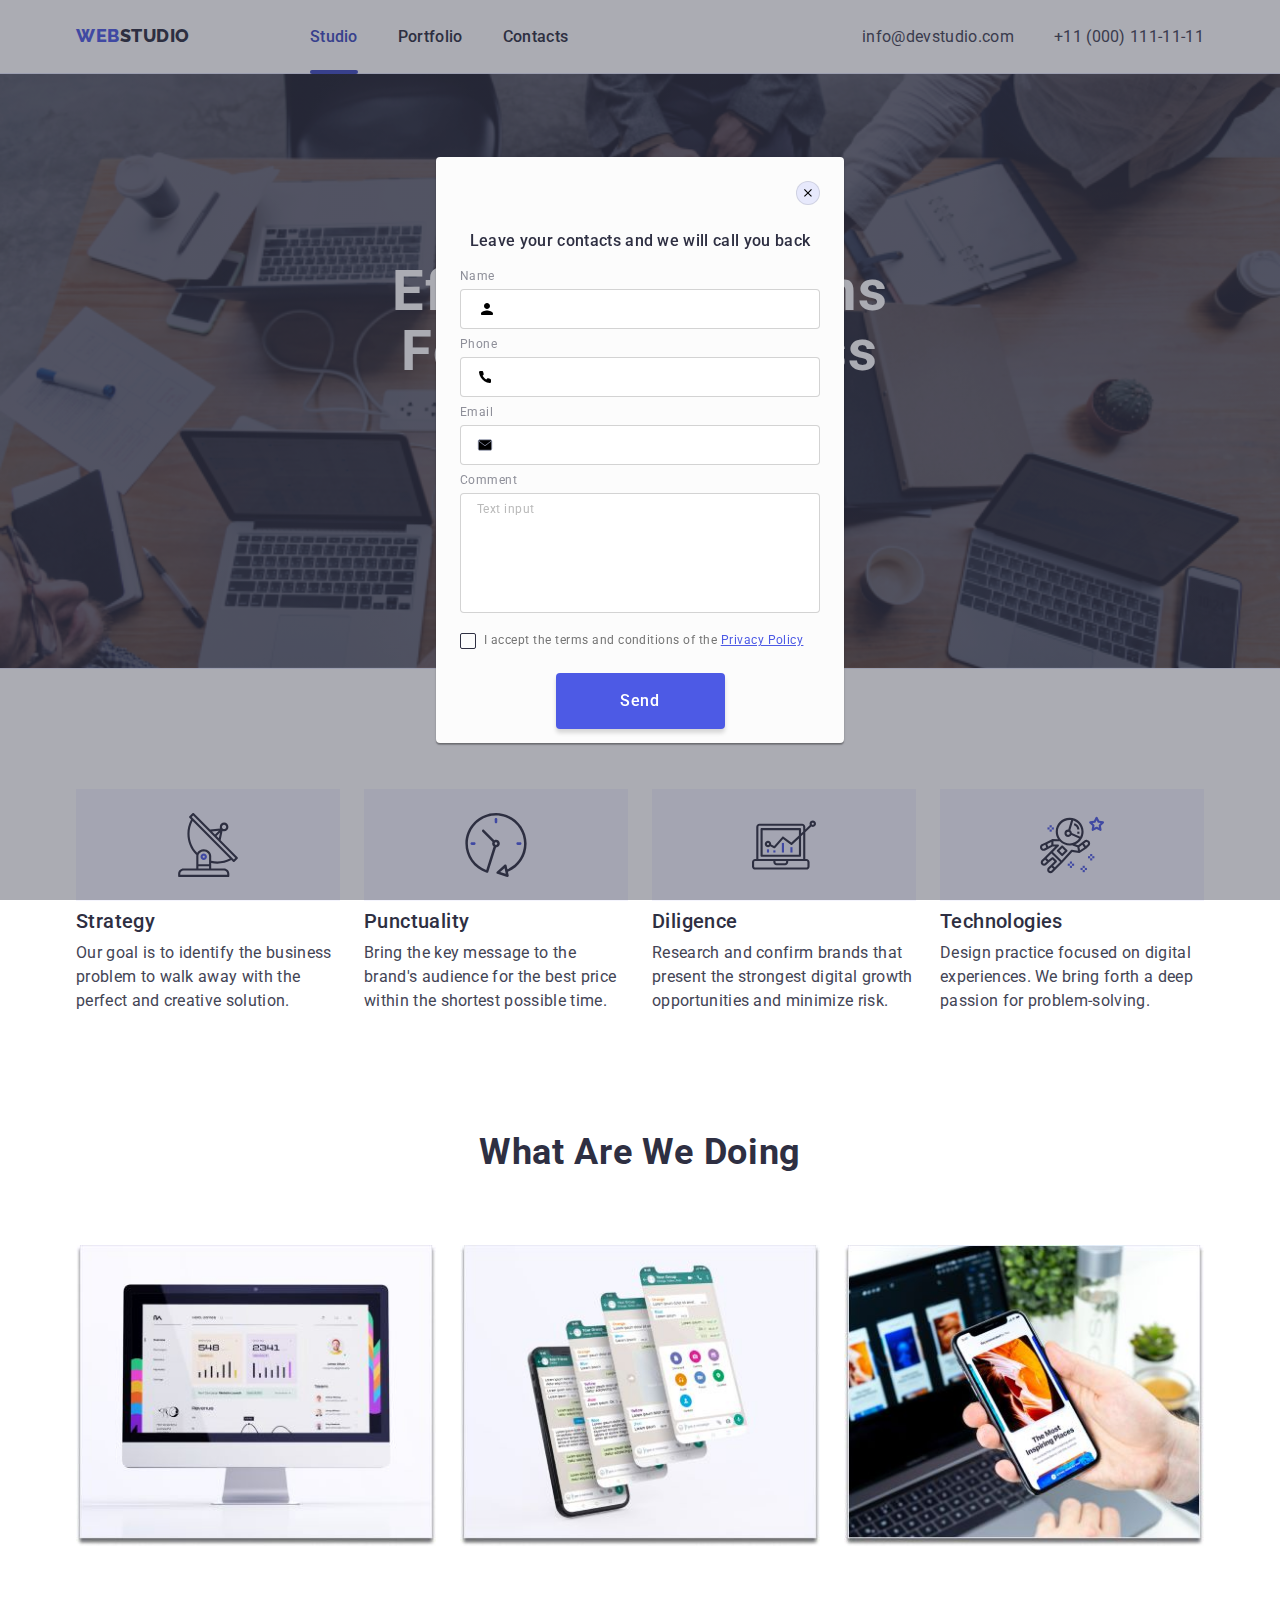
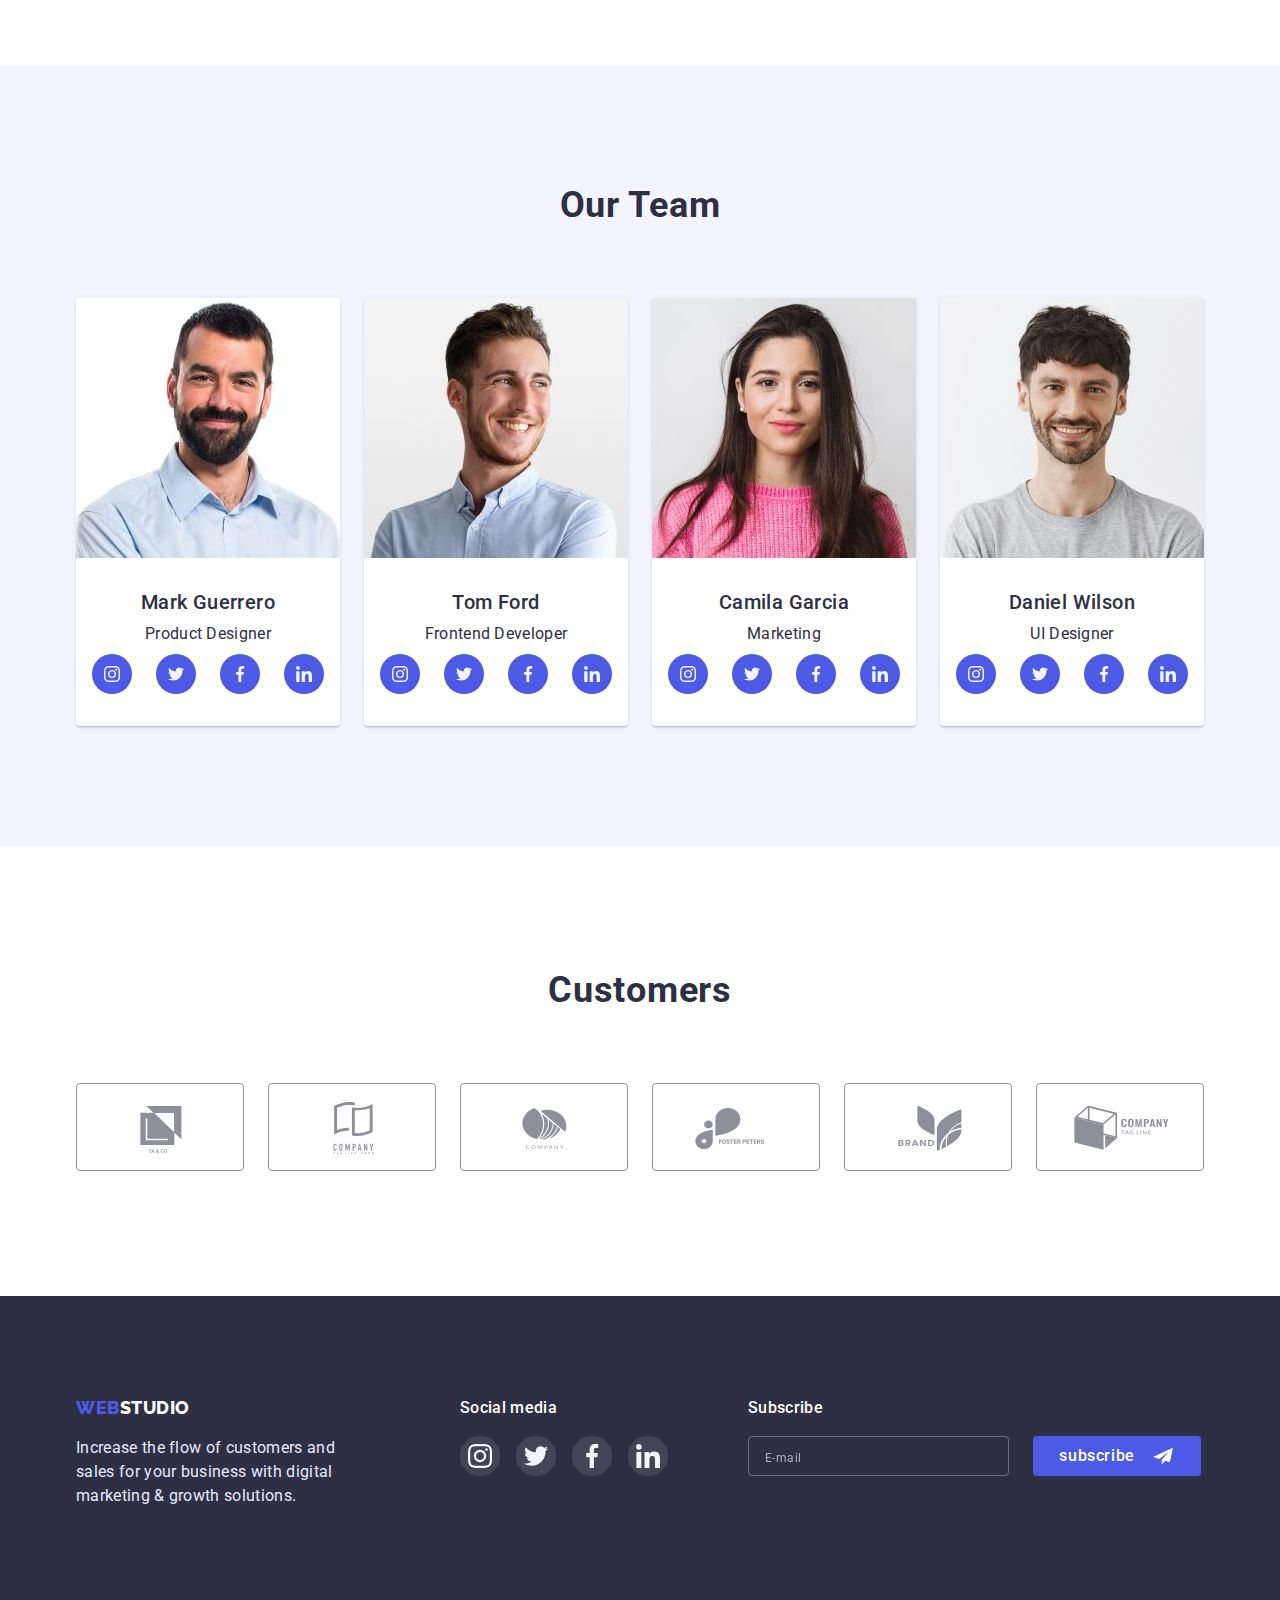
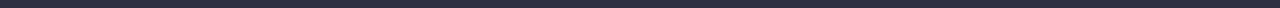
==== commit c4ce41ee: "modal" ====
--- a/index.html
+++ b/index.html
@@ -711,7 +711,7 @@
 
     <!-- modal-element  -->
 
-    <div class="backdrop is-hidden" data-modal>
+    <div class="backdrop" data-modal>
       <div class="modal">
         <button type="button" class="modal-close-btn" data-modal-close>
           <svg class="modal-close-btn-icon" width="8" height="8">
--- a/css/portfolio-last.css
+++ b/css/portfolio-last.css
@@ -1447,7 +1447,9 @@
     height: 100%;
     background-color: rgba(46, 47, 66, 0.4);
 
-    transition-property: opacity,visibility;
+
+
+    transition-property: opacity, visibility;
     transition-duration: var(--transition-duration);
     transition-timing-function: var(--transition-function);
 }
@@ -1478,21 +1480,37 @@
     background-color: #FCFCFC;
     box-shadow: 0px 1px 1px rgba(0, 0, 0, 0.14), 0px 1px 3px rgba(0, 0, 0, 0.12), 0px 2px 1px rgba(0, 0, 0, 0.2);
     border-radius: 4px;
-   
+
+
     transition-property: transform;
     transition-duration: var(--transition-duration);
     transition-timing-function: var(--transition-function);
 }
 
+
+.modal-close-btn {
+    position: absolute;
+    top: 24px;
+    right: 24px;
+    display: flex;
+    justify-content: center;
+    align-items: center;
+    width: 24px;
+    height: 24px;
+    border-radius: 50%;
+    background-color: var(--color-header);
+    border: 1px solid rgba(0, 0, 0, 0.1);
+    padding: 0;
+
+    transition-property: background-color;
+    transition-duration: var(--transition-duration);
+    transition-timing-function: var(--transition-function);
+}
+
 .modal-close-btn:hover,
 .modal-close-btn:focus {
     background-color: var(--navy-color);
 
-}
-
-.modal-close-btn:hover,
-.modal-close-btn:focus .modal-close-btn-icon {
-    fill: var(--fon-title);
 }
 
 .modal-close-btn-icon {
@@ -1500,15 +1518,37 @@
     transition-duration: var(--transition-duration);
     transition-timing-function: var(--transition-function);
 }
+
+.modal-close-btn:hover,
+.modal-close-btn:focus .modal-close-btn-icon {
+    fill: var(--fon-title);
+}
+
+
+/*===========================modal-form ======================= */
 .modal-form {
 
-display: flex;
-flex-direction: column;
-    }
+    display: flex;
+    flex-direction: column;
+}
 
 .modal-form .modal-form-field+.modal-form-field {
     margin-top: 8px;
 }
+
+.modal-text-p {
+    font-family: inherit;
+    font-weight: 500;
+    font-size: 16px;
+    line-height: 1.5;
+    text-align: center;
+    letter-spacing: 0.02em;
+    color: var(--text-fon-color);
+    margin-bottom: 16px;
+}
+
+
+
 
 .modal-span {
     font-family: inherit;
@@ -1518,12 +1558,12 @@
     letter-spacing: 0.04em;
     color: var(--color-vector);
     margin-bottom: 4px;
-}
-
-.modal-form-input-wrapper {
-    display: block;
-    position: relative;
-}
+
+
+}
+
+
+
 
 .modal-form-input {
     width: 100%;
@@ -1535,15 +1575,21 @@
     transition-property: border-color;
     transition-duration: var(--transition-duration);
     transition-timing-function: var(--transition-function);
-}
-
-.modal-form-input:focus+.modal-form-icon {
-    fill: var(--color-logo);
+
 }
 
 .modal-form-input:focus {
     outline: none;
     border-color: var(--color-logo);
+
+
+}
+
+
+
+.modal-form-input-wrapper {
+    display: block;
+    position: relative;
 }
 
 .modal-form-icon {
@@ -1561,6 +1607,15 @@
     transition-property: fill;
     transition-duration: var(--transition-duration);
     transition-timing-function: var(--transition-function);
+
+
+}
+
+
+.modal-form-input:focus+.modal-form-icon {
+    fill: var(--color-logo);
+
+
 }
 
 .modal-form-icon-phone {
@@ -1576,10 +1631,14 @@
     transition-property: fill;
     transition-duration: var(--transition-duration);
     transition-timing-function: var(--transition-function);
+
+
 }
 
 .modal-form-input:focus+.modal-form-icon-phone {
     fill: var(--color-logo);
+
+
 }
 
 .modal-form-icon-mail {
@@ -1595,10 +1654,14 @@
     transition-property: fill;
     transition-duration: var(--transition-duration);
     transition-timing-function: var(--transition-function);
+
+
 }
 
 .modal-form-input:focus+.modal-form-icon-mail {
     fill: var(--color-logo);
+
+
 }
 
 .modal-message {
@@ -1611,7 +1674,7 @@
     padding-bottom: 8px;
     padding-top: 8px;
     resize: none;
-        
+
     transition-property: border-color;
     transition-duration: var(--transition-duration);
     transition-timing-function: var(--transition-function);
@@ -1629,25 +1692,6 @@
     outline: none;
     border-color: var(--color-logo);
 
-}
-
-.modal-form-check {
-    width: 16px;
-    height: 16px;
-    border: 1.25px solid var(--text-fon-color);
-    border-radius: 2px;
-}
-
-.modal-form-check:checked+.modal-form-check-desk::before {
-    background-color: var(--navy-color);
-    background-image: url(../Images/images/hw-06/Vector-galka.svg);
-    background-repeat: no-repeat;
-    background-position: 50% 50%;
-}
-
-.modal-form-check:focus+.modal-form-check-desk::before {
-    outline: 1.25px solid var(--color-logo);
-    border-radius: 2px;
 }
 
 .modal-form-check-desk {
@@ -1676,6 +1720,33 @@
     transition-property: background-color, background-image;
     transition-duration: var(--transition-duration);
     transition-timing-function: var(--transition-function);
+
+
+}
+
+
+.modal-form-check {
+    width: 16px;
+    height: 16px;
+    border: 1.25px solid var(--text-fon-color);
+    border-radius: 2px;
+
+}
+
+.modal-form-check:checked+.modal-form-check-desk::before {
+    background-color: var(--navy-color);
+    background-image: url(../Images/images/hw-06/Vector-galka.svg);
+    background-repeat: no-repeat;
+    background-position: 50% 50%;
+
+
+}
+
+.modal-form-check:focus+.modal-form-check-desk::before {
+    outline: 1.25px solid var(--color-logo);
+    border-radius: 2px;
+
+
 }
 
 .modal-a {
@@ -1695,26 +1766,28 @@
     line-height: 1.5;
     display: flex;
     align-items: center;
-    text-align: center;letter-spacing: 0.04em;
+    text-align: center;
+    letter-spacing: 0.04em;
     justify-content: center;
     color: var(--fon-title);
-        
+
     padding-top: 16px;
     padding-left: 32px;
     padding-bottom: 16px;
     padding-right: 32px;
-        
-    background: var(--color-logo);box-shadow: 0px 4px 4px rgba(0, 0, 0, 0.15);
+
+    background: var(--color-logo);
+    box-shadow: 0px 4px 4px rgba(0, 0, 0, 0.15);
     border-radius: 4px;
     border-color: transparent;
-            
+
     width: 169px;
     height: 56px;
-            
+
     margin-left: auto;
     margin-right: auto;
     margin-top: 24px;
-            
+
     transition-property: background-color;
     transition-duration: var(--transition-duration);
     transition-timing-function: var(--transition-function);
@@ -1722,9 +1795,8 @@
 
 .modal-submit-btn:is(:hover, :focus) {
     background-color: var(--navy-color);
-}
-
-
+
+}
 
 
 
